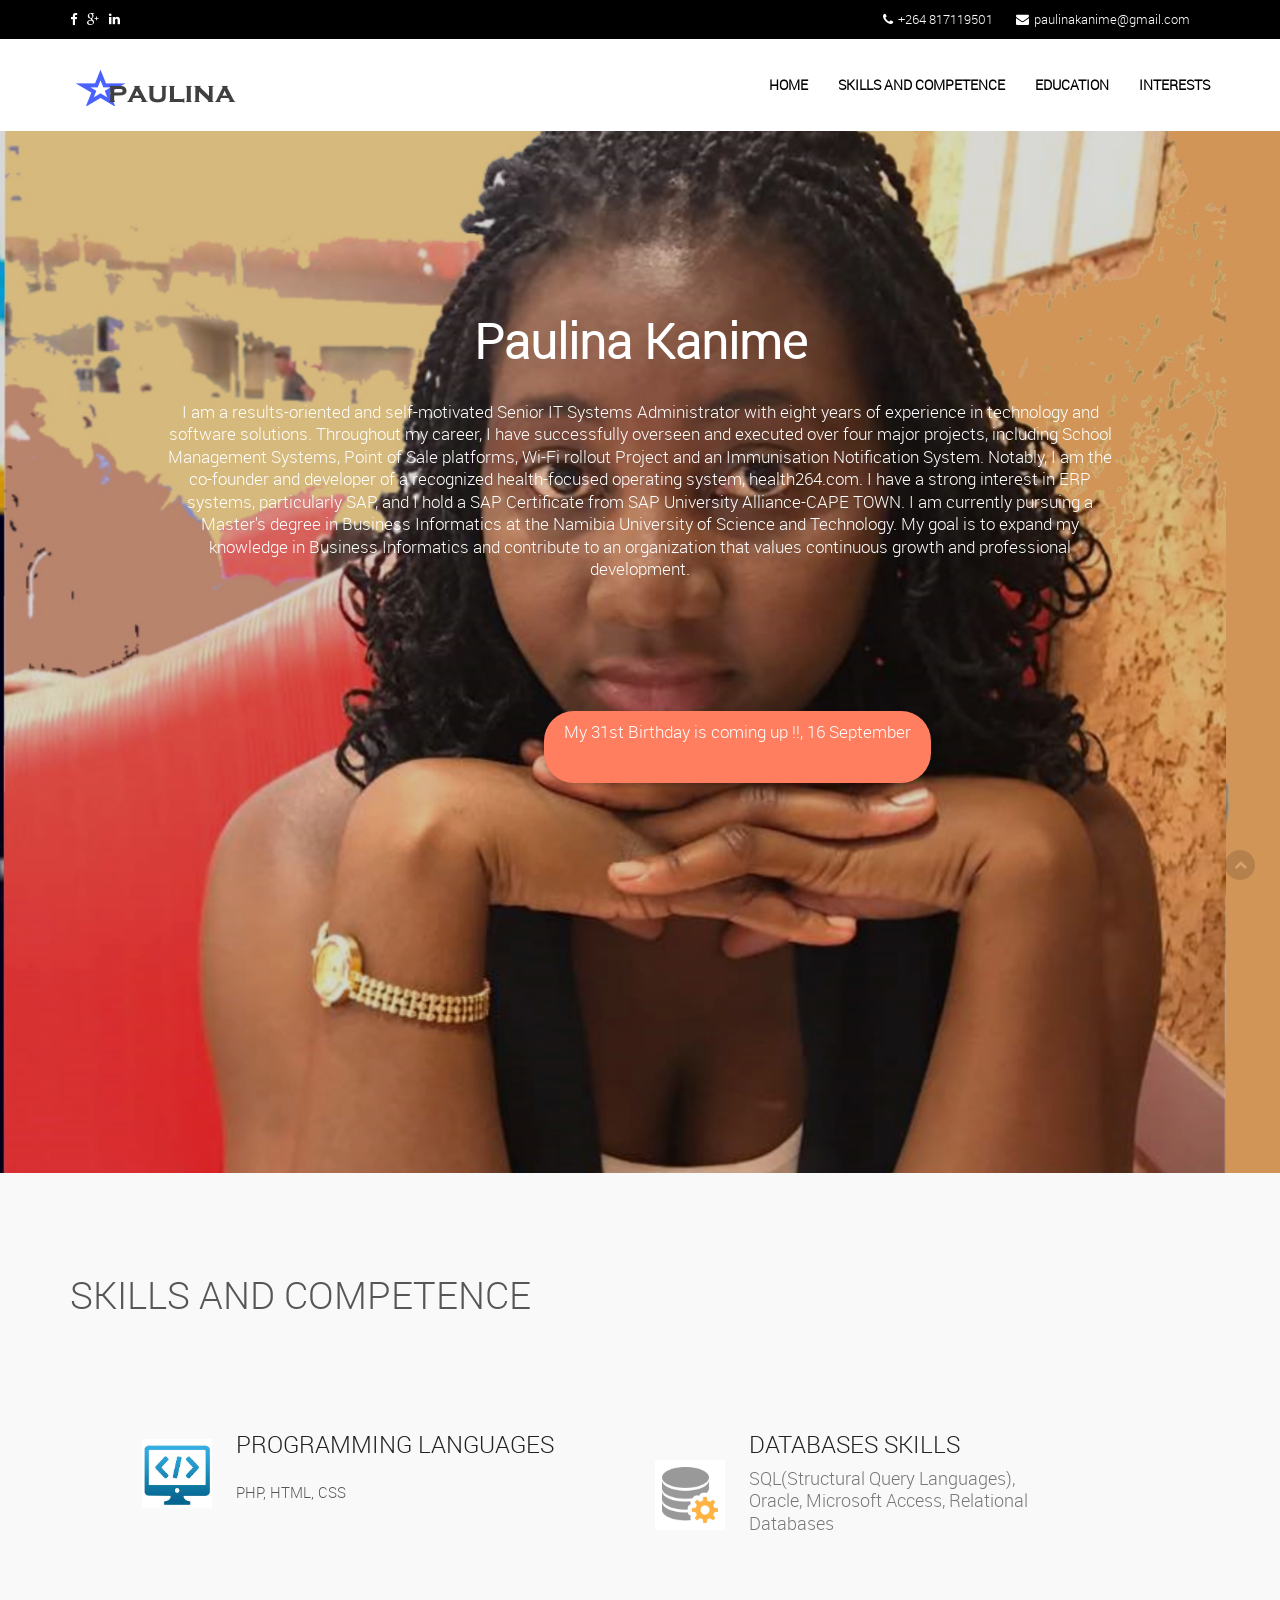
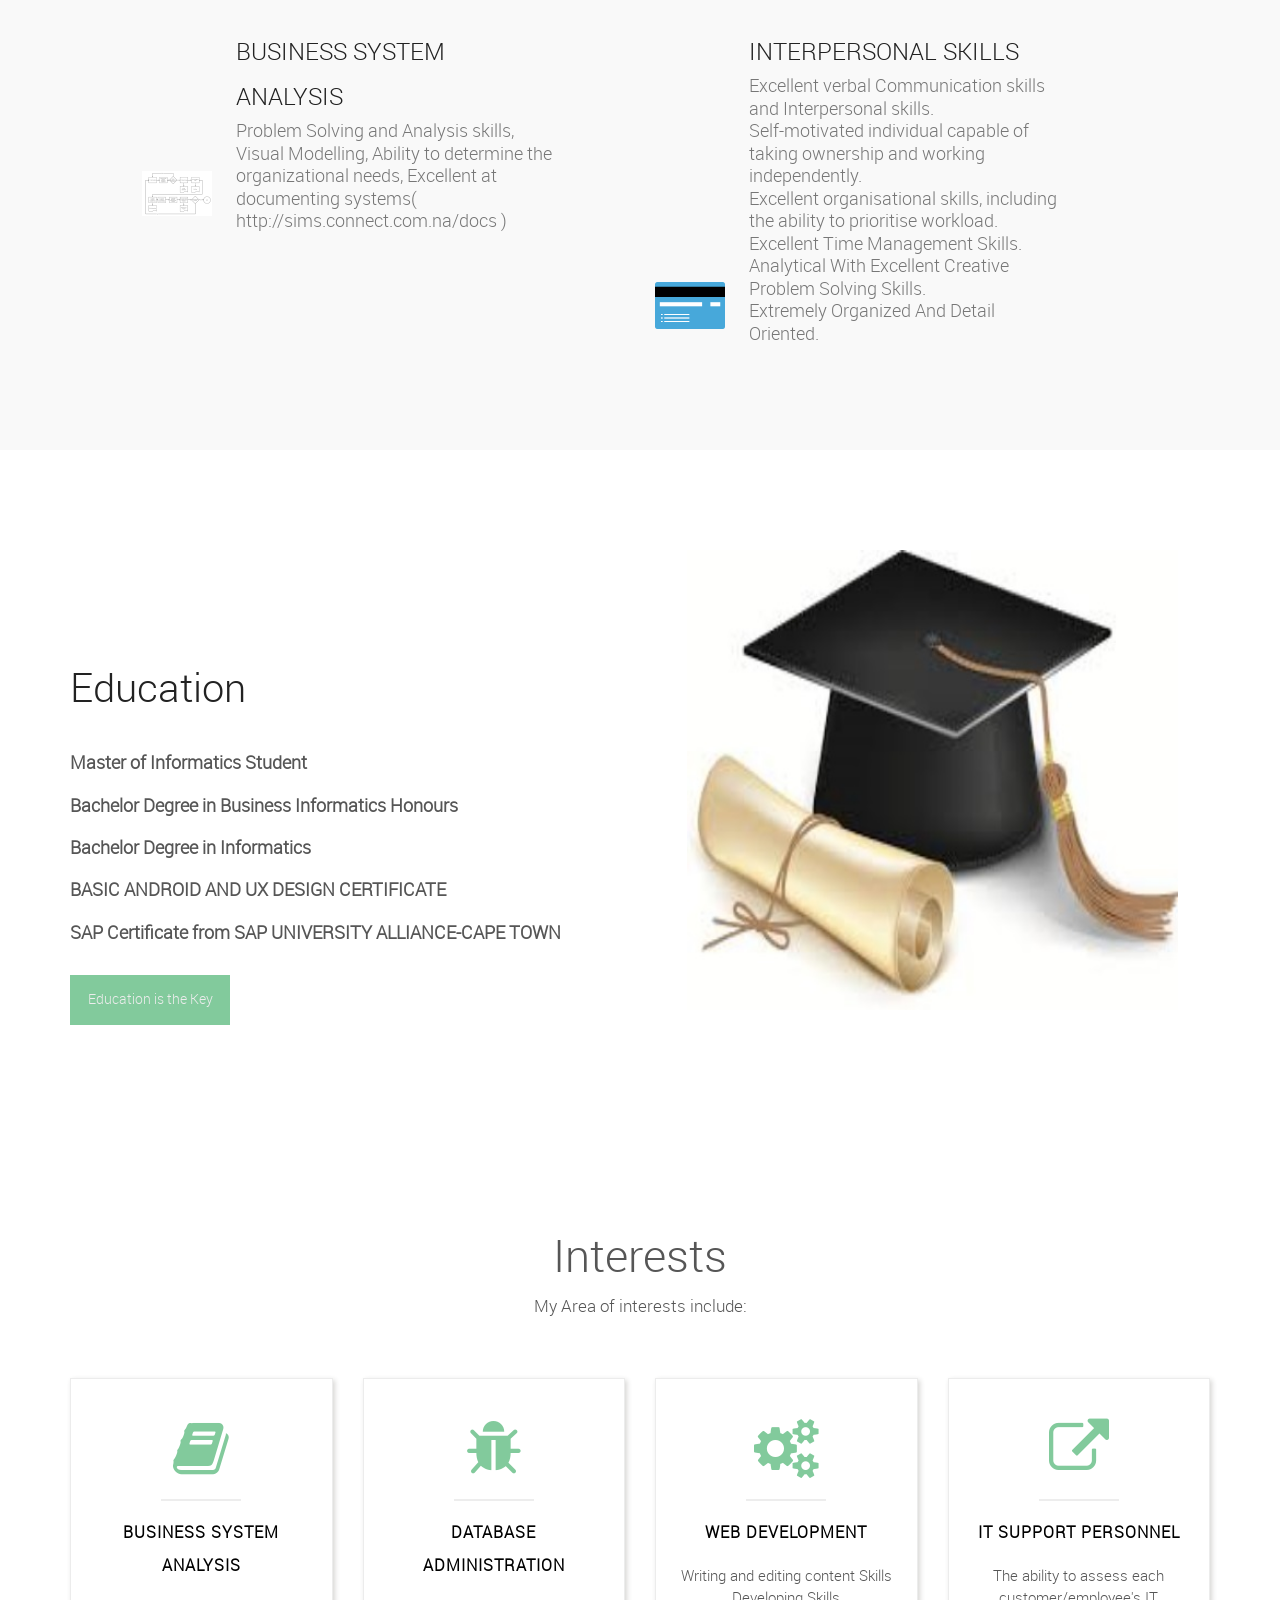
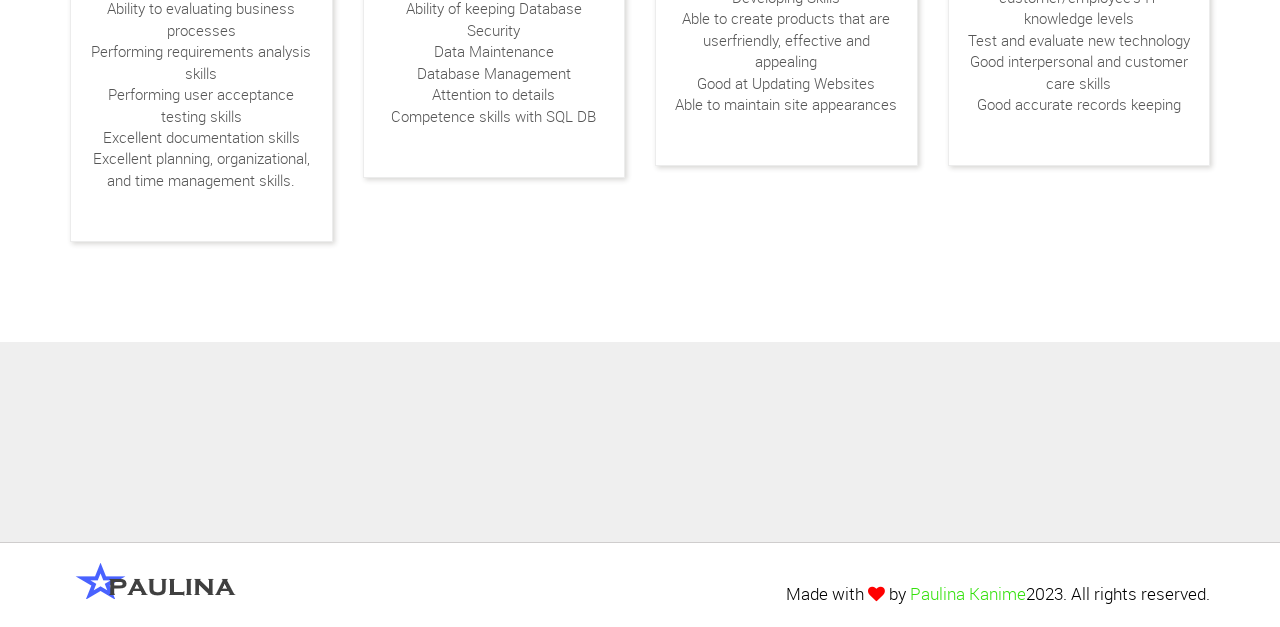
==== index.html @ e81bfcb3 "Update index.html" ====
<!doctype html>
 <html class="no-js" lang="">
    <head>
        <meta charset="utf-8">
        <meta http-equiv="X-UA-Compatible" content="IE=edge,chrome=1">
        <title>PAULINA KANIME</title>
        <meta name="description" content="">
        <meta name="viewport" content="width=device-width, initial-scale=1">
<link rel="shortcut icon" href="http://brianshim.com/webtricks/wp-content/uploads/2012/11/stars_favicon.png" type="image/x-icon" size />
        <link rel="apple-touch-icon" href="apple-touch-icon.png">
        <link rel="stylesheet" href="assets/css/bootstrap.min.css">
        <link rel="stylesheet" href="assets/css/plugins.css" />
        <link rel="stylesheet" href="assets/css/roboto-webfont.css"/>
        <link rel="stylesheet" href="assets/css/style.css">
        <link rel="stylesheet" href="assets/css/responsive.css"/>
        <script src="assets/js/vendor/modernizr-2.8.3-respond-1.4.2.min.js"></script>

    </head>
    <body>

		<div class='preloader'><div class='loaded'>&nbsp;</div></div>
        <!-- Sections -->
        <section class="social">
            <div class="container">
                <!-- Example row of columns -->
                <div class="row">
                    <div class="social-wrapper">
                        <div class="col-md-6">
                            <div class="social-icon">
                                <a href="https://www.facebook.com/pau.kan.969"><i class="fa fa-facebook"></i></a>
                                <a href="mailto:paulinakanime@gmail.com?Subject=Hello%20again"><i class="fa fa-google-plus"></i></a>
                                <a href="https://www.linkedin.com/in/kanime-paulina-bb6105103/"><i class="fa fa-linkedin"></i></a>
                            </div>
                        </div>
                        <div class="col-md-6">
                            <div class="social-contact">
                                <a href="#"><i class="fa fa-phone"></i>+264 817119501</a>
                                <a href="https://gmail.com/"><i class="fa fa-envelope"></i>paulinakanime@gmail.com</a>
                            </div>
                        </div>
                    </div>
                </div>
            </div> <!-- /container -->
        </section>
        <nav class="navbar navbar-default">
            <div class="container">
                <!-- Brand and toggle get grouped for better mobile display -->
                <div class="navbar-header">
                    <button type="button" class="navbar-toggle collapsed" data-toggle="collapse" data-target="#bs-example-navbar-collapse-1" aria-expanded="false">
                        <span class="sr-only">Toggle navigation</span>
                        <span class="icon-bar"></span>
                        <span class="icon-bar"></span>
                        <span class="icon-bar"></span>
                    </button>
                    <a class="navbar-brand" href="#"><img src="assets/images/logo.png" alt="Logo" /></a>
                </div>
                <div class="active">
                    <ul class="nav navbar-nav navbar-right">
                        <li class=""><a href="#home">Home</a></li>
                        <li class=""><a href="#skills">Skills and Competence</a></li>
                        <li class=""><a href="#education">Education</a></li>
                        <li class=""><a href="#interest">Interests</a></li>
                    </ul>
                </div>
            </div>
        </nav>
        <header>
            <section  id="home" class="home">
              <div class="overlay-fluid-block">
                  <div class="container text-center">
                      <div class="row">
                          <div class="home-wrapper">
                              <div class="col-md-10 col-md-offset-1">
                                  <div class="home-content">
                                      <h1>Paulina Kanime</h1>
                                      <p>
                                         I am a results-oriented and self-motivated Senior IT Systems Administrator with eight years of experience in technology and software solutions. Throughout my career, I have successfully overseen and executed over four major projects, including School Management Systems, Point of Sale platforms, Wi-Fi rollout Project and an Immunisation Notification System. Notably, I am the co-founder and developer of a recognized health-focused operating system, health264.com. I have a strong interest in ERP systems, particularly SAP, and I hold a SAP Certificate from SAP University Alliance-CAPE TOWN. I am currently pursuing a Master's degree in Business Informatics at the Namibia University of Science and Technology. My goal is to expand my knowledge in Business Informatics and contribute to an organization that values continuous growth and professional development.
                                       </p>
                                      <div class="row">

<!-- Profile Section -->
<section id="profile" class="sections">
    <div class="container text-center">
        
        <!-- Birthday Section (small + neat) -->
        <div style="background:#ff7e5f; color:white; padding:10px 20px; border-radius:30px; display:inline-block; margin-bottom:20px; font-size:14px; box-shadow:0 2px 5px rgba(0,0,0,0.2);">
        <P>
			My 31st Birthday is coming up !!, 16 September
		</P>
        </div>

    </div>
</section>

										  
										  
                                          <div class="col-md-6 col-md-offset-3 col-sm-12 col-xs-12">
                                              <div class="home-contact">
                                              </div>
                                          </div>
                                      </div>
                                  </div>
                              </div>
                          </div>
                      </div>
                  </div>
              </div>
            </section>

			</section>

        </header>
        <section  id="skills" class="service2 sections lightbg">
          <div class="row">
            <div class="container">
                    <div class="main_service2">
                            <h2>SKILLS AND COMPETENCE</h2>
                        <div class="service_content">
                            <div class="col-md-6 col-sm-6">
                                <div class="single_service2">
                                    <div class="single_service_left">
                                        <img src="assets/images/flaticon1.jpg" alt=""/>
                                    </div>
                                    <div class="single_service_right">
                                        <h2>Programming Languages</h2>
                                        <p>
                                          <ul>
                                            <li>
                                              PHP,
                                              HTML,
                                              CSS
                                          </ul>
                                        </p>
                                    </div>
                                </div>
                            </div>
                            <div class="col-md-6 col-sm-6">
                                <div class="single_service2">
                                    <div class="single_service_left">
                                       <img src="assets/images/flaticon2.png" alt="" />
                                    </div>
                                    <div class="single_service_right">
                                        <h2>Databases skills</h2>
                                        <p>
                                          SQL(Structural Query Languages),
                                          Oracle,
                                          Microsoft Access,
                                          Relational Databases
                                        </p>
                                    </div>
                                </div>
                            </div>
                            <div class="col-md-6 col-sm-6">
                                <div class="single_service2">
                                  <div class="single_service_left">
                                  <img src="assets/images/flaticon3.png" alt="" />
                                  </div>
                                  <div class="single_service_right">
                                        <h2>Business System Analysis</h2>
                                        <p>
                                        Problem Solving and Analysis skills,
                                        Visual Modelling,
                                        Ability to determine the organizational needs,
                                        Excellent at documenting systems( http://sims.connect.com.na/docs )
                                        </p>
                                    </div>
                                </div>
                            </div>
                            <div class="col-md-6 col-sm-6">
                                <div class="single_service2">
                                  <div class="single_service_left">
                                    <img src="assets/images/flaticon1.png" alt="" />
                                  </div>
                                    <div class="single_service_right">
                                        <h2>Interpersonal Skills</h2>
                                        <p>
                                          Excellent verbal Communication skills and Interpersonal skills.<br>
                                          Self-motivated individual capable of taking ownership and
                                          working independently.<br>
                                          Excellent organisational skills, including the ability to prioritise
                                          workload.<br>
                                          Excellent Time Management Skills.<br>
                                          Analytical With Excellent Creative Problem Solving Skills.<br>
                                          Extremely Organized And Detail Oriented.<br>
                                        </p>
                                  </div>
                                </div>
                            </div>
                        </div>
                    </div>
                </div>
            </div>
        </section>
        <section id="education" class="features sections">
            <div class="container">
          <div class="row">
                    <div class="main_features_content2">
                        <div class="col-sm-6 margin-top-60">
                            <div class="single_features_right ">
                                <h2>Education</h2>
                                <ul>
					<li><strong>Master of Informatics Student</strong> </li>
                                    <li><strong>Bachelor Degree in Business Informatics Honours</strong> </li>
					<li><strong>Bachelor Degree in Informatics</strong> </li>
                                <li><strong>BASIC ANDROID AND UX DESIGN CERTIFICATE</strong>

                                </li>
                                <li> <strong>SAP Certificate from SAP UNIVERSITY ALLIANCE-CAPE TOWN </strong> </li>
                                </ul>
                                <div class="features_buttom">
                                    <a href="" class="btn btn-default">Education is the Key</a>
                                </div>
                            </div>
                        </div>
                        <div class="col-sm-6">
                            <div class="single_features_left text-center">
                            <img src="assets/images/feature-1.jpg" alt="" />
                          </div>
                    </div>
                </div>
            </div>
          </div>
        </section>
        <section id="interest" class="portfolio sections">
        <div class="container">
        <div class="head_title text-center">
        <h1>Interests</h1>
					<p>My Area of interests include:</p>
        </div>
                <div class="row">
                    <div class="portfolio-wrapper text-center">
                        <div class="col-md-3 col-sm-6 col-xs-12">
                            <div class="community-edition">
                                <i class="fa fa-book"></i>
                                <div class="separator"></div>
                                <h4>Business System Analysis</h4>
                                <p>
                                  <ul>
                                    <li>
                                      Ability to evaluating business processes
                                    </li>
                                    <li>
                                      Performing requirements analysis skills
                                    </li>
                                    <li>
                                      Performing user acceptance testing skills
                                    </li>
                                    <li>
                                      Excellent documentation skills
                                    </li>
                                    <li>
                                      Excellent planning, organizational, and time management skills.
                                    </li>
                                  </ul>
                                </p>
                            </div>
                          </div>
                          <div class="col-md-3 col-sm-6 col-xs-12">
                            <div class="community-edition">
                                <i class="fa fa-bug"></i>
                                <div class="separator"></div>
                                <h4>Database Administration</h4>
                                <p>
                                  <ul>
                                    <li>
                                       Ability of keeping Database Security
                                    </li>
                                    <li>
                                      Data Maintenance
                                    </li>
                                    <li>
                                      Database Management
                                    </li>
                                    <li>
                                      Attention to details
                                    </li>
                                    <li>
                                      Competence skills with SQL DB
                                    </li>
                                  </ul>
                                </p>
                            </div>
                        </div>
                        <div class="col-md-3 col-sm-6 col-xs-12">
                            <div class="community-edition">
                                <i class="fa fa-gears"></i>
                                <div class="separator"></div>
                                <h4>Web Development</h4>
                                <p>
                                <ul>
                                  <li>
                                      Writing and editing content Skills
                                  </li>
                                  <li>
                                    Developing Skills
                                  </li>
                                  <li>
                                    Able to create products that are userfriendly, effective and appealing
                                  </li>
                                  <li>
                                    Good at Updating Websites
                                  </li>
                                  <li>
                                    Able to maintain site appearances
                                  </li>
                                </ul>
                                </p>
                            </div>
                        </div>
                        <div class="col-md-3 col-sm-6 col-xs-12">
                            <div class="community-edition">
                                <i class="fa fa-external-link"></i>
                                <div class="separator"></div>
                                <h4>IT support personnel</h4>
                                <p>
                                  <ul>
                                    <li>
                                    The ability to assess each customer/employee's IT knowledge levels
                                    </li>
                                    <li>
                                    Test and evaluate new technology
                                    </li>
                                    <li>
                                      Good interpersonal and customer care skills
                                    </li>
                                    <li>
                                      Good accurate records keeping
                                    </li>
                                  </ul>
                                </p>
                            </div>
                        </div>
                    </div>
                </div>
                </div>
        </section>
        <section id="footer-menu" class="sections footer-menu">
            <div class="container">
                <div class="row">
                </div>
            </div>
        </section>
        <footer id="footer" class="footer">
            <div class="container">
                <div class="row">
                    <div class="footer-wrapper">

                        <div class="col-md-6 col-sm-6 col-xs-12">
                            <div class="footer-brand">
                                <img src="assets/images/logo.png" alt="logo" />
                            </div>
                        </div>
                        <div class="col-md-6 col-sm-6 col-xs-12">
                            <div class="copyright">
                                <p>Made with <i class="fa fa-heart"></i> by <a target="_blank" href="https://www.linkedin.com/in/kanime-paulina-bb6105103/"> Paulina Kanime</a>2023. All rights reserved.</p>
                            </div>
                        </div>
                    </div>
                </div>
            </div>
        </footer>
		<div class="scrollup">
			<a href="#"><i class="fa fa-chevron-up"></i></a>
		</div>
        <script src="assets/js/vendor/jquery-1.11.2.min.js"></script>
        <script src="assets/js/vendor/bootstrap.min.js"></script>
        <script src="assets/js/plugins.js"></script>
        <script src="assets/js/modernizr.js"></script>
        <script src="assets/js/main.js"></script>
    </body>
</html>
---- assets/css/plugins.css ----
/*
Author: XpeedStudio
Author URI: http://themeforest.net/user/XpeedStudio/portfolio
*/


//Animate CSS

@charset "UTF-8";.animated{-webkit-animation-duration:1s;animation-duration:1s;-webkit-animation-fill-mode:both;animation-fill-mode:both}.animated.hinge{-webkit-animation-duration:2s;animation-duration:2s}@-webkit-keyframes bounce{0%,20%,50%,80%,100%{-webkit-transform:translateY(0);transform:translateY(0)}40%{-webkit-transform:translateY(-30px);transform:translateY(-30px)}60%{-webkit-transform:translateY(-15px);transform:translateY(-15px)}}@keyframes bounce{0%,20%,50%,80%,100%{-webkit-transform:translateY(0);-ms-transform:translateY(0);transform:translateY(0)}40%{-webkit-transform:translateY(-30px);-ms-transform:translateY(-30px);transform:translateY(-30px)}60%{-webkit-transform:translateY(-15px);-ms-transform:translateY(-15px);transform:translateY(-15px)}}.bounce{-webkit-animation-name:bounce;animation-name:bounce}@-webkit-keyframes flash{0%,50%,100%{opacity:1}25%,75%{opacity:0}}@keyframes flash{0%,50%,100%{opacity:1}25%,75%{opacity:0}}.flash{-webkit-animation-name:flash;animation-name:flash}@-webkit-keyframes pulse{0%{-webkit-transform:scale(1);transform:scale(1)}50%{-webkit-transform:scale(1.1);transform:scale(1.1)}100%{-webkit-transform:scale(1);transform:scale(1)}}@keyframes pulse{0%{-webkit-transform:scale(1);-ms-transform:scale(1);transform:scale(1)}50%{-webkit-transform:scale(1.1);-ms-transform:scale(1.1);transform:scale(1.1)}100%{-webkit-transform:scale(1);-ms-transform:scale(1);transform:scale(1)}}.pulse{-webkit-animation-name:pulse;animation-name:pulse}@-webkit-keyframes shake{0%,100%{-webkit-transform:translateX(0);transform:translateX(0)}10%,30%,50%,70%,90%{-webkit-transform:translateX(-10px);transform:translateX(-10px)}20%,40%,60%,80%{-webkit-transform:translateX(10px);transform:translateX(10px)}}@keyframes shake{0%,100%{-webkit-transform:translateX(0);-ms-transform:translateX(0);transform:translateX(0)}10%,30%,50%,70%,90%{-webkit-transform:translateX(-10px);-ms-transform:translateX(-10px);transform:translateX(-10px)}20%,40%,60%,80%{-webkit-transform:translateX(10px);-ms-transform:translateX(10px);transform:translateX(10px)}}.shake{-webkit-animation-name:shake;animation-name:shake}@-webkit-keyframes swing{20%{-webkit-transform:rotate(15deg);transform:rotate(15deg)}40%{-webkit-transform:rotate(-10deg);transform:rotate(-10deg)}60%{-webkit-transform:rotate(5deg);transform:rotate(5deg)}80%{-webkit-transform:rotate(-5deg);transform:rotate(-5deg)}100%{-webkit-transform:rotate(0);transform:rotate(0)}}@keyframes swing{20%{-webkit-transform:rotate(15deg);-ms-transform:rotate(15deg);transform:rotate(15deg)}40%{-webkit-transform:rotate(-10deg);-ms-transform:rotate(-10deg);transform:rotate(-10deg)}60%{-webkit-transform:rotate(5deg);-ms-transform:rotate(5deg);transform:rotate(5deg)}80%{-webkit-transform:rotate(-5deg);-ms-transform:rotate(-5deg);transform:rotate(-5deg)}100%{-webkit-transform:rotate(0);-ms-transform:rotate(0);transform:rotate(0)}}.swing{-webkit-transform-origin:top center;-ms-transform-origin:top center;transform-origin:top center;-webkit-animation-name:swing;animation-name:swing}@-webkit-keyframes tada{0%{-webkit-transform:scale(1);transform:scale(1)}10%,20%{-webkit-transform:scale(.9)rotate(-3deg);transform:scale(.9)rotate(-3deg)}30%,50%,70%,90%{-webkit-transform:scale(1.1)rotate(3deg);transform:scale(1.1)rotate(3deg)}40%,60%,80%{-webkit-transform:scale(1.1)rotate(-3deg);transform:scale(1.1)rotate(-3deg)}100%{-webkit-transform:scale(1)rotate(0);transform:scale(1)rotate(0)}}@keyframes tada{0%{-webkit-transform:scale(1);-ms-transform:scale(1);transform:scale(1)}10%,20%{-webkit-transform:scale(.9)rotate(-3deg);-ms-transform:scale(.9)rotate(-3deg);transform:scale(.9)rotate(-3deg)}30%,50%,70%,90%{-webkit-transform:scale(1.1)rotate(3deg);-ms-transform:scale(1.1)rotate(3deg);transform:scale(1.1)rotate(3deg)}40%,60%,80%{-webkit-transform:scale(1.1)rotate(-3deg);-ms-transform:scale(1.1)rotate(-3deg);transform:scale(1.1)rotate(-3deg)}100%{-webkit-transform:scale(1)rotate(0);-ms-transform:scale(1)rotate(0);transform:scale(1)rotate(0)}}.tada{-webkit-animation-name:tada;animation-name:tada}@-webkit-keyframes wobble{0%{-webkit-transform:translateX(0%);transform:translateX(0%)}15%{-webkit-transform:translateX(-25%)rotate(-5deg);transform:translateX(-25%)rotate(-5deg)}30%{-webkit-transform:translateX(20%)rotate(3deg);transform:translateX(20%)rotate(3deg)}45%{-webkit-transform:translateX(-15%)rotate(-3deg);transform:translateX(-15%)rotate(-3deg)}60%{-webkit-transform:translateX(10%)rotate(2deg);transform:translateX(10%)rotate(2deg)}75%{-webkit-transform:translateX(-5%)rotate(-1deg);transform:translateX(-5%)rotate(-1deg)}100%{-webkit-transform:translateX(0%);transform:translateX(0%)}}@keyframes wobble{0%{-webkit-transform:translateX(0%);-ms-transform:translateX(0%);transform:translateX(0%)}15%{-webkit-transform:translateX(-25%)rotate(-5deg);-ms-transform:translateX(-25%)rotate(-5deg);transform:translateX(-25%)rotate(-5deg)}30%{-webkit-transform:translateX(20%)rotate(3deg);-ms-transform:translateX(20%)rotate(3deg);transform:translateX(20%)rotate(3deg)}45%{-webkit-transform:translateX(-15%)rotate(-3deg);-ms-transform:translateX(-15%)rotate(-3deg);transform:translateX(-15%)rotate(-3deg)}60%{-webkit-transform:translateX(10%)rotate(2deg);-ms-transform:translateX(10%)rotate(2deg);transform:translateX(10%)rotate(2deg)}75%{-webkit-transform:translateX(-5%)rotate(-1deg);-ms-transform:translateX(-5%)rotate(-1deg);transform:translateX(-5%)rotate(-1deg)}100%{-webkit-transform:translateX(0%);-ms-transform:translateX(0%);transform:translateX(0%)}}.wobble{-webkit-animation-name:wobble;animation-name:wobble}@-webkit-keyframes bounceIn{0%{opacity:0;-webkit-transform:scale(.3);transform:scale(.3)}50%{opacity:1;-webkit-transform:scale(1.05);transform:scale(1.05)}70%{-webkit-transform:scale(.9);transform:scale(.9)}100%{-webkit-transform:scale(1);transform:scale(1)}}@keyframes bounceIn{0%{opacity:0;-webkit-transform:scale(.3);-ms-transform:scale(.3);transform:scale(.3)}50%{opacity:1;-webkit-transform:scale(1.05);-ms-transform:scale(1.05);transform:scale(1.05)}70%{-webkit-transform:scale(.9);-ms-transform:scale(.9);transform:scale(.9)}100%{-webkit-transform:scale(1);-ms-transform:scale(1);transform:scale(1)}}.bounceIn{-webkit-animation-name:bounceIn;animation-name:bounceIn}@-webkit-keyframes bounceInDown{0%{opacity:0;-webkit-transform:translateY(-2000px);transform:translateY(-2000px)}60%{opacity:1;-webkit-transform:translateY(30px);transform:translateY(30px)}80%{-webkit-transform:translateY(-10px);transform:translateY(-10px)}100%{-webkit-transform:translateY(0);transform:translateY(0)}}@keyframes bounceInDown{0%{opacity:0;-webkit-transform:translateY(-2000px);-ms-transform:translateY(-2000px);transform:translateY(-2000px)}60%{opacity:1;-webkit-transform:translateY(30px);-ms-transform:translateY(30px);transform:translateY(30px)}80%{-webkit-transform:translateY(-10px);-ms-transform:translateY(-10px);transform:translateY(-10px)}100%{-webkit-transform:translateY(0);-ms-transform:translateY(0);transform:translateY(0)}}.bounceInDown{-webkit-animation-name:bounceInDown;animation-name:bounceInDown}@-webkit-keyframes bounceInLeft{0%{opacity:0;-webkit-transform:translateX(-2000px);transform:translateX(-2000px)}60%{opacity:1;-webkit-transform:translateX(30px);transform:translateX(30px)}80%{-webkit-transform:translateX(-10px);transform:translateX(-10px)}100%{-webkit-transform:translateX(0);transform:translateX(0)}}@keyframes bounceInLeft{0%{opacity:0;-webkit-transform:translateX(-2000px);-ms-transform:translateX(-2000px);transform:translateX(-2000px)}60%{opacity:1;-webkit-transform:translateX(30px);-ms-transform:translateX(30px);transform:translateX(30px)}80%{-webkit-transform:translateX(-10px);-ms-transform:translateX(-10px);transform:translateX(-10px)}100%{-webkit-transform:translateX(0);-ms-transform:translateX(0);transform:translateX(0)}}.bounceInLeft{-webkit-animation-name:bounceInLeft;animation-name:bounceInLeft}@-webkit-keyframes bounceInRight{0%{opacity:0;-webkit-transform:translateX(2000px);transform:translateX(2000px)}60%{opacity:1;-webkit-transform:translateX(-30px);transform:translateX(-30px)}80%{-webkit-transform:translateX(10px);transform:translateX(10px)}100%{-webkit-transform:translateX(0);transform:translateX(0)}}@keyframes bounceInRight{0%{opacity:0;-webkit-transform:translateX(2000px);-ms-transform:translateX(2000px);transform:translateX(2000px)}60%{opacity:1;-webkit-transform:translateX(-30px);-ms-transform:translateX(-30px);transform:translateX(-30px)}80%{-webkit-transform:translateX(10px);-ms-transform:translateX(10px);transform:translateX(10px)}100%{-webkit-transform:translateX(0);-ms-transform:translateX(0);transform:translateX(0)}}.bounceInRight{-webkit-animation-name:bounceInRight;animation-name:bounceInRight}@-webkit-keyframes bounceInUp{0%{opacity:0;-webkit-transform:translateY(2000px);transform:translateY(2000px)}60%{opacity:1;-webkit-transform:translateY(-30px);transform:translateY(-30px)}80%{-webkit-transform:translateY(10px);transform:translateY(10px)}100%{-webkit-transform:translateY(0);transform:translateY(0)}}@keyframes bounceInUp{0%{opacity:0;-webkit-transform:translateY(2000px);-ms-transform:translateY(2000px);transform:translateY(2000px)}60%{opacity:1;-webkit-transform:translateY(-30px);-ms-transform:translateY(-30px);transform:translateY(-30px)}80%{-webkit-transform:translateY(10px);-ms-transform:translateY(10px);transform:translateY(10px)}100%{-webkit-transform:translateY(0);-ms-transform:translateY(0);transform:translateY(0)}}.bounceInUp{-webkit-animation-name:bounceInUp;animation-name:bounceInUp}@-webkit-keyframes bounceOut{0%{-webkit-transform:scale(1);transform:scale(1)}25%{-webkit-transform:scale(.95);transform:scale(.95)}50%{opacity:1;-webkit-transform:scale(1.1);transform:scale(1.1)}100%{opacity:0;-webkit-transform:scale(.3);transform:scale(.3)}}@keyframes bounceOut{0%{-webkit-transform:scale(1);-ms-transform:scale(1);transform:scale(1)}25%{-webkit-transform:scale(.95);-ms-transform:scale(.95);transform:scale(.95)}50%{opacity:1;-webkit-transform:scale(1.1);-ms-transform:scale(1.1);transform:scale(1.1)}100%{opacity:0;-webkit-transform:scale(.3);-ms-transform:scale(.3);transform:scale(.3)}}.bounceOut{-webkit-animation-name:bounceOut;animation-name:bounceOut}@-webkit-keyframes bounceOutDown{0%{-webkit-transform:translateY(0);transform:translateY(0)}20%{opacity:1;-webkit-transform:translateY(-20px);transform:translateY(-20px)}100%{opacity:0;-webkit-transform:translateY(2000px);transform:translateY(2000px)}}@keyframes bounceOutDown{0%{-webkit-transform:translateY(0);-ms-transform:translateY(0);transform:translateY(0)}20%{opacity:1;-webkit-transform:translateY(-20px);-ms-transform:translateY(-20px);transform:translateY(-20px)}100%{opacity:0;-webkit-transform:translateY(2000px);-ms-transform:translateY(2000px);transform:translateY(2000px)}}.bounceOutDown{-webkit-animation-name:bounceOutDown;animation-name:bounceOutDown}@-webkit-keyframes bounceOutLeft{0%{-webkit-transform:translateX(0);transform:translateX(0)}20%{opacity:1;-webkit-transform:translateX(20px);transform:translateX(20px)}100%{opacity:0;-webkit-transform:translateX(-2000px);transform:translateX(-2000px)}}@keyframes bounceOutLeft{0%{-webkit-transform:translateX(0);-ms-transform:translateX(0);transform:translateX(0)}20%{opacity:1;-webkit-transform:translateX(20px);-ms-transform:translateX(20px);transform:translateX(20px)}100%{opacity:0;-webkit-transform:translateX(-2000px);-ms-transform:translateX(-2000px);transform:translateX(-2000px)}}.bounceOutLeft{-webkit-animation-name:bounceOutLeft;animation-name:bounceOutLeft}@-webkit-keyframes bounceOutRight{0%{-webkit-transform:translateX(0);transform:translateX(0)}20%{opacity:1;-webkit-transform:translateX(-20px);transform:translateX(-20px)}100%{opacity:0;-webkit-transform:translateX(2000px);transform:translateX(2000px)}}@keyframes bounceOutRight{0%{-webkit-transform:translateX(0);-ms-transform:translateX(0);transform:translateX(0)}20%{opacity:1;-webkit-transform:translateX(-20px);-ms-transform:translateX(-20px);transform:translateX(-20px)}100%{opacity:0;-webkit-transform:translateX(2000px);-ms-transform:translateX(2000px);transform:translateX(2000px)}}.bounceOutRight{-webkit-animation-name:bounceOutRight;animation-name:bounceOutRight}@-webkit-keyframes bounceOutUp{0%{-webkit-transform:translateY(0);transform:translateY(0)}20%{opacity:1;-webkit-transform:translateY(20px);transform:translateY(20px)}100%{opacity:0;-webkit-transform:translateY(-2000px);transform:translateY(-2000px)}}@keyframes bounceOutUp{0%{-webkit-transform:translateY(0);-ms-transform:translateY(0);transform:translateY(0)}20%{opacity:1;-webkit-transform:translateY(20px);-ms-transform:translateY(20px);transform:translateY(20px)}100%{opacity:0;-webkit-transform:translateY(-2000px);-ms-transform:translateY(-2000px);transform:translateY(-2000px)}}.bounceOutUp{-webkit-animation-name:bounceOutUp;animation-name:bounceOutUp}@-webkit-keyframes fadeIn{0%{opacity:0}100%{opacity:1}}@keyframes fadeIn{0%{opacity:0}100%{opacity:1}}.fadeIn{-webkit-animation-name:fadeIn;animation-name:fadeIn}@-webkit-keyframes fadeInDown{0%{opacity:0;-webkit-transform:translateY(-20px);transform:translateY(-20px)}100%{opacity:1;-webkit-transform:translateY(0);transform:translateY(0)}}@keyframes fadeInDown{0%{opacity:0;-webkit-transform:translateY(-20px);-ms-transform:translateY(-20px);transform:translateY(-20px)}100%{opacity:1;-webkit-transform:translateY(0);-ms-transform:translateY(0);transform:translateY(0)}}.fadeInDown{-webkit-animation-name:fadeInDown;animation-name:fadeInDown}@-webkit-keyframes fadeInDownBig{0%{opacity:0;-webkit-transform:translateY(-2000px);transform:translateY(-2000px)}100%{opacity:1;-webkit-transform:translateY(0);transform:translateY(0)}}@keyframes fadeInDownBig{0%{opacity:0;-webkit-transform:translateY(-2000px);-ms-transform:translateY(-2000px);transform:translateY(-2000px)}100%{opacity:1;-webkit-transform:translateY(0);-ms-transform:translateY(0);transform:translateY(0)}}.fadeInDownBig{-webkit-animation-name:fadeInDownBig;animation-name:fadeInDownBig}@-webkit-keyframes fadeInLeft{0%{opacity:0;-webkit-transform:translateX(-20px);transform:translateX(-20px)}100%{opacity:1;-webkit-transform:translateX(0);transform:translateX(0)}}@keyframes fadeInLeft{0%{opacity:0;-webkit-transform:translateX(-20px);-ms-transform:translateX(-20px);transform:translateX(-20px)}100%{opacity:1;-webkit-transform:translateX(0);-ms-transform:translateX(0);transform:translateX(0)}}.fadeInLeft{-webkit-animation-name:fadeInLeft;animation-name:fadeInLeft}@-webkit-keyframes fadeInLeftBig{0%{opacity:0;-webkit-transform:translateX(-2000px);transform:translateX(-2000px)}100%{opacity:1;-webkit-transform:translateX(0);transform:translateX(0)}}@keyframes fadeInLeftBig{0%{opacity:0;-webkit-transform:translateX(-2000px);-ms-transform:translateX(-2000px);transform:translateX(-2000px)}100%{opacity:1;-webkit-transform:translateX(0);-ms-transform:translateX(0);transform:translateX(0)}}.fadeInLeftBig{-webkit-animation-name:fadeInLeftBig;animation-name:fadeInLeftBig}@-webkit-keyframes fadeInRight{0%{opacity:0;-webkit-transform:translateX(20px);transform:translateX(20px)}100%{opacity:1;-webkit-transform:translateX(0);transform:translateX(0)}}@keyframes fadeInRight{0%{opacity:0;-webkit-transform:translateX(20px);-ms-transform:translateX(20px);transform:translateX(20px)}100%{opacity:1;-webkit-transform:translateX(0);-ms-transform:translateX(0);transform:translateX(0)}}.fadeInRight{-webkit-animation-name:fadeInRight;animation-name:fadeInRight}@-webkit-keyframes fadeInRightBig{0%{opacity:0;-webkit-transform:translateX(2000px);transform:translateX(2000px)}100%{opacity:1;-webkit-transform:translateX(0);transform:translateX(0)}}@keyframes fadeInRightBig{0%{opacity:0;-webkit-transform:translateX(2000px);-ms-transform:translateX(2000px);transform:translateX(2000px)}100%{opacity:1;-webkit-transform:translateX(0);-ms-transform:translateX(0);transform:translateX(0)}}.fadeInRightBig{-webkit-animation-name:fadeInRightBig;animation-name:fadeInRightBig}@-webkit-keyframes fadeInUp{0%{opacity:0;-webkit-transform:translateY(20px);transform:translateY(20px)}100%{opacity:1;-webkit-transform:translateY(0);transform:translateY(0)}}@keyframes fadeInUp{0%{opacity:0;-webkit-transform:translateY(20px);-ms-transform:translateY(20px);transform:translateY(20px)}100%{opacity:1;-webkit-transform:translateY(0);-ms-transform:translateY(0);transform:translateY(0)}}.fadeInUp{-webkit-animation-name:fadeInUp;animation-name:fadeInUp}@-webkit-keyframes fadeInUpBig{0%{opacity:0;-webkit-transform:translateY(2000px);transform:translateY(2000px)}100%{opacity:1;-webkit-transform:translateY(0);transform:translateY(0)}}@keyframes fadeInUpBig{0%{opacity:0;-webkit-transform:translateY(2000px);-ms-transform:translateY(2000px);transform:translateY(2000px)}100%{opacity:1;-webkit-transform:translateY(0);-ms-transform:translateY(0);transform:translateY(0)}}.fadeInUpBig{-webkit-animation-name:fadeInUpBig;animation-name:fadeInUpBig}@-webkit-keyframes fadeOut{0%{opacity:1}100%{opacity:0}}@keyframes fadeOut{0%{opacity:1}100%{opacity:0}}.fadeOut{-webkit-animation-name:fadeOut;animation-name:fadeOut}@-webkit-keyframes fadeOutDown{0%{opacity:1;-webkit-transform:translateY(0);transform:translateY(0)}100%{opacity:0;-webkit-transform:translateY(20px);transform:translateY(20px)}}@keyframes fadeOutDown{0%{opacity:1;-webkit-transform:translateY(0);-ms-transform:translateY(0);transform:translateY(0)}100%{opacity:0;-webkit-transform:translateY(20px);-ms-transform:translateY(20px);transform:translateY(20px)}}.fadeOutDown{-webkit-animation-name:fadeOutDown;animation-name:fadeOutDown}@-webkit-keyframes fadeOutDownBig{0%{opacity:1;-webkit-transform:translateY(0);transform:translateY(0)}100%{opacity:0;-webkit-transform:translateY(2000px);transform:translateY(2000px)}}@keyframes fadeOutDownBig{0%{opacity:1;-webkit-transform:translateY(0);-ms-transform:translateY(0);transform:translateY(0)}100%{opacity:0;-webkit-transform:translateY(2000px);-ms-transform:translateY(2000px);transform:translateY(2000px)}}.fadeOutDownBig{-webkit-animation-name:fadeOutDownBig;animation-name:fadeOutDownBig}@-webkit-keyframes fadeOutLeft{0%{opacity:1;-webkit-transform:translateX(0);transform:translateX(0)}100%{opacity:0;-webkit-transform:translateX(-20px);transform:translateX(-20px)}}@keyframes fadeOutLeft{0%{opacity:1;-webkit-transform:translateX(0);-ms-transform:translateX(0);transform:translateX(0)}100%{opacity:0;-webkit-transform:translateX(-20px);-ms-transform:translateX(-20px);transform:translateX(-20px)}}.fadeOutLeft{-webkit-animation-name:fadeOutLeft;animation-name:fadeOutLeft}@-webkit-keyframes fadeOutLeftBig{0%{opacity:1;-webkit-transform:translateX(0);transform:translateX(0)}100%{opacity:0;-webkit-transform:translateX(-2000px);transform:translateX(-2000px)}}@keyframes fadeOutLeftBig{0%{opacity:1;-webkit-transform:translateX(0);-ms-transform:translateX(0);transform:translateX(0)}100%{opacity:0;-webkit-transform:translateX(-2000px);-ms-transform:translateX(-2000px);transform:translateX(-2000px)}}.fadeOutLeftBig{-webkit-animation-name:fadeOutLeftBig;animation-name:fadeOutLeftBig}@-webkit-keyframes fadeOutRight{0%{opacity:1;-webkit-transform:translateX(0);transform:translateX(0)}100%{opacity:0;-webkit-transform:translateX(20px);transform:translateX(20px)}}@keyframes fadeOutRight{0%{opacity:1;-webkit-transform:translateX(0);-ms-transform:translateX(0);transform:translateX(0)}100%{opacity:0;-webkit-transform:translateX(20px);-ms-transform:translateX(20px);transform:translateX(20px)}}.fadeOutRight{-webkit-animation-name:fadeOutRight;animation-name:fadeOutRight}@-webkit-keyframes fadeOutRightBig{0%{opacity:1;-webkit-transform:translateX(0);transform:translateX(0)}100%{opacity:0;-webkit-transform:translateX(2000px);transform:translateX(2000px)}}@keyframes fadeOutRightBig{0%{opacity:1;-webkit-transform:translateX(0);-ms-transform:translateX(0);transform:translateX(0)}100%{opacity:0;-webkit-transform:translateX(2000px);-ms-transform:translateX(2000px);transform:translateX(2000px)}}.fadeOutRightBig{-webkit-animation-name:fadeOutRightBig;animation-name:fadeOutRightBig}@-webkit-keyframes fadeOutUp{0%{opacity:1;-webkit-transform:translateY(0);transform:translateY(0)}100%{opacity:0;-webkit-transform:translateY(-20px);transform:translateY(-20px)}}@keyframes fadeOutUp{0%{opacity:1;-webkit-transform:translateY(0);-ms-transform:translateY(0);transform:translateY(0)}100%{opacity:0;-webkit-transform:translateY(-20px);-ms-transform:translateY(-20px);transform:translateY(-20px)}}.fadeOutUp{-webkit-animation-name:fadeOutUp;animation-name:fadeOutUp}@-webkit-keyframes fadeOutUpBig{0%{opacity:1;-webkit-transform:translateY(0);transform:translateY(0)}100%{opacity:0;-webkit-transform:translateY(-2000px);transform:translateY(-2000px)}}@keyframes fadeOutUpBig{0%{opacity:1;-webkit-transform:translateY(0);-ms-transform:translateY(0);transform:translateY(0)}100%{opacity:0;-webkit-transform:translateY(-2000px);-ms-transform:translateY(-2000px);transform:translateY(-2000px)}}.fadeOutUpBig{-webkit-animation-name:fadeOutUpBig;animation-name:fadeOutUpBig}@-webkit-keyframes flip{0%{-webkit-transform:perspective(400px)translateZ(0)rotateY(0)scale(1);transform:perspective(400px)translateZ(0)rotateY(0)scale(1)}0%,40%{-webkit-animation-timing-function:ease-out;animation-timing-function:ease-out}40%{-webkit-transform:perspective(400px)translateZ(150px)rotateY(170deg)scale(1);transform:perspective(400px)translateZ(150px)rotateY(170deg)scale(1)}50%{-webkit-transform:perspective(400px)translateZ(150px)rotateY(190deg)scale(1);transform:perspective(400px)translateZ(150px)rotateY(190deg)scale(1);-webkit-animation-timing-function:ease-in;animation-timing-function:ease-in}80%{-webkit-transform:perspective(400px)translateZ(0)rotateY(360deg)scale(.95);transform:perspective(400px)translateZ(0)rotateY(360deg)scale(.95)}80%,100%{-webkit-animation-timing-function:ease-in;animation-timing-function:ease-in}100%{-webkit-transform:perspective(400px)translateZ(0)rotateY(360deg)scale(1);transform:perspective(400px)translateZ(0)rotateY(360deg)scale(1)}}@keyframes flip{0%{-webkit-transform:perspective(400px)translateZ(0)rotateY(0)scale(1);-ms-transform:perspective(400px)translateZ(0)rotateY(0)scale(1);transform:perspective(400px)translateZ(0)rotateY(0)scale(1)}0%,40%{-webkit-animation-timing-function:ease-out;animation-timing-function:ease-out}40%{-webkit-transform:perspective(400px)translateZ(150px)rotateY(170deg)scale(1);-ms-transform:perspective(400px)translateZ(150px)rotateY(170deg)scale(1);transform:perspective(400px)translateZ(150px)rotateY(170deg)scale(1)}50%{-webkit-transform:perspective(400px)translateZ(150px)rotateY(190deg)scale(1);-ms-transform:perspective(400px)translateZ(150px)rotateY(190deg)scale(1);transform:perspective(400px)translateZ(150px)rotateY(190deg)scale(1);-webkit-animation-timing-function:ease-in;animation-timing-function:ease-in}80%{-webkit-transform:perspective(400px)translateZ(0)rotateY(360deg)scale(.95);-ms-transform:perspective(400px)translateZ(0)rotateY(360deg)scale(.95);transform:perspective(400px)translateZ(0)rotateY(360deg)scale(.95)}80%,100%{-webkit-animation-timing-function:ease-in;animation-timing-function:ease-in}100%{-webkit-transform:perspective(400px)translateZ(0)rotateY(360deg)scale(1);-ms-transform:perspective(400px)translateZ(0)rotateY(360deg)scale(1);transform:perspective(400px)translateZ(0)rotateY(360deg)scale(1)}}.animated.flip{-webkit-backface-visibility:visible;-ms-backface-visibility:visible;backface-visibility:visible;-webkit-animation-name:flip;animation-name:flip}@-webkit-keyframes flipInX{0%{-webkit-transform:perspective(400px)rotateX(90deg);transform:perspective(400px)rotateX(90deg);opacity:0}40%{-webkit-transform:perspective(400px)rotateX(-10deg);transform:perspective(400px)rotateX(-10deg)}70%{-webkit-transform:perspective(400px)rotateX(10deg);transform:perspective(400px)rotateX(10deg)}100%{-webkit-transform:perspective(400px)rotateX(0);transform:perspective(400px)rotateX(0);opacity:1}}@keyframes flipInX{0%{-webkit-transform:perspective(400px)rotateX(90deg);-ms-transform:perspective(400px)rotateX(90deg);transform:perspective(400px)rotateX(90deg);opacity:0}40%{-webkit-transform:perspective(400px)rotateX(-10deg);-ms-transform:perspective(400px)rotateX(-10deg);transform:perspective(400px)rotateX(-10deg)}70%{-webkit-transform:perspective(400px)rotateX(10deg);-ms-transform:perspective(400px)rotateX(10deg);transform:perspective(400px)rotateX(10deg)}100%{-webkit-transform:perspective(400px)rotateX(0);-ms-transform:perspective(400px)rotateX(0);transform:perspective(400px)rotateX(0);opacity:1}}.flipInX{-webkit-backface-visibility:visible!important;-ms-backface-visibility:visible!important;backface-visibility:visible!important;-webkit-animation-name:flipInX;animation-name:flipInX}@-webkit-keyframes flipInY{0%{-webkit-transform:perspective(400px)rotateY(90deg);transform:perspective(400px)rotateY(90deg);opacity:0}40%{-webkit-transform:perspective(400px)rotateY(-10deg);transform:perspective(400px)rotateY(-10deg)}70%{-webkit-transform:perspective(400px)rotateY(10deg);transform:perspective(400px)rotateY(10deg)}100%{-webkit-transform:perspective(400px)rotateY(0);transform:perspective(400px)rotateY(0);opacity:1}}@keyframes flipInY{0%{-webkit-transform:perspective(400px)rotateY(90deg);-ms-transform:perspective(400px)rotateY(90deg);transform:perspective(400px)rotateY(90deg);opacity:0}40%{-webkit-transform:perspective(400px)rotateY(-10deg);-ms-transform:perspective(400px)rotateY(-10deg);transform:perspective(400px)rotateY(-10deg)}70%{-webkit-transform:perspective(400px)rotateY(10deg);-ms-transform:perspective(400px)rotateY(10deg);transform:perspective(400px)rotateY(10deg)}100%{-webkit-transform:perspective(400px)rotateY(0);-ms-transform:perspective(400px)rotateY(0);transform:perspective(400px)rotateY(0);opacity:1}}.flipInY{-webkit-backface-visibility:visible!important;-ms-backface-visibility:visible!important;backface-visibility:visible!important;-webkit-animation-name:flipInY;animation-name:flipInY}@-webkit-keyframes flipOutX{0%{-webkit-transform:perspective(400px)rotateX(0);transform:perspective(400px)rotateX(0);opacity:1}100%{-webkit-transform:perspective(400px)rotateX(90deg);transform:perspective(400px)rotateX(90deg);opacity:0}}@keyframes flipOutX{0%{-webkit-transform:perspective(400px)rotateX(0);-ms-transform:perspective(400px)rotateX(0);transform:perspective(400px)rotateX(0);opacity:1}100%{-webkit-transform:perspective(400px)rotateX(90deg);-ms-transform:perspective(400px)rotateX(90deg);transform:perspective(400px)rotateX(90deg);opacity:0}}.flipOutX{-webkit-animation-name:flipOutX;animation-name:flipOutX;-webkit-backface-visibility:visible!important;-ms-backface-visibility:visible!important;backface-visibility:visible!important}@-webkit-keyframes flipOutY{0%{-webkit-transform:perspective(400px)rotateY(0);transform:perspective(400px)rotateY(0);opacity:1}100%{-webkit-transform:perspective(400px)rotateY(90deg);transform:perspective(400px)rotateY(90deg);opacity:0}}@keyframes flipOutY{0%{-webkit-transform:perspective(400px)rotateY(0);-ms-transform:perspective(400px)rotateY(0);transform:perspective(400px)rotateY(0);opacity:1}100%{-webkit-transform:perspective(400px)rotateY(90deg);-ms-transform:perspective(400px)rotateY(90deg);transform:perspective(400px)rotateY(90deg);opacity:0}}.flipOutY{-webkit-backface-visibility:visible!important;-ms-backface-visibility:visible!important;backface-visibility:visible!important;-webkit-animation-name:flipOutY;animation-name:flipOutY}@-webkit-keyframes lightSpeedIn{0%{-webkit-transform:translateX(100%)skewX(-30deg);transform:translateX(100%)skewX(-30deg);opacity:0}60%{-webkit-transform:translateX(-20%)skewX(30deg);transform:translateX(-20%)skewX(30deg);opacity:1}80%{-webkit-transform:translateX(0%)skewX(-15deg);transform:translateX(0%)skewX(-15deg);opacity:1}100%{-webkit-transform:translateX(0%)skewX(0);transform:translateX(0%)skewX(0);opacity:1}}@keyframes lightSpeedIn{0%{-webkit-transform:translateX(100%)skewX(-30deg);-ms-transform:translateX(100%)skewX(-30deg);transform:translateX(100%)skewX(-30deg);opacity:0}60%{-webkit-transform:translateX(-20%)skewX(30deg);-ms-transform:translateX(-20%)skewX(30deg);transform:translateX(-20%)skewX(30deg);opacity:1}80%{-webkit-transform:translateX(0%)skewX(-15deg);-ms-transform:translateX(0%)skewX(-15deg);transform:translateX(0%)skewX(-15deg);opacity:1}100%{-webkit-transform:translateX(0%)skewX(0);-ms-transform:translateX(0%)skewX(0);transform:translateX(0%)skewX(0);opacity:1}}.lightSpeedIn{-webkit-animation-name:lightSpeedIn;animation-name:lightSpeedIn;-webkit-animation-timing-function:ease-out;animation-timing-function:ease-out}@-webkit-keyframes lightSpeedOut{0%{-webkit-transform:translateX(0%)skewX(0);transform:translateX(0%)skewX(0);opacity:1}100%{-webkit-transform:translateX(100%)skewX(-30deg);transform:translateX(100%)skewX(-30deg);opacity:0}}@keyframes lightSpeedOut{0%{-webkit-transform:translateX(0%)skewX(0);-ms-transform:translateX(0%)skewX(0);transform:translateX(0%)skewX(0);opacity:1}100%{-webkit-transform:translateX(100%)skewX(-30deg);-ms-transform:translateX(100%)skewX(-30deg);transform:translateX(100%)skewX(-30deg);opacity:0}}.lightSpeedOut{-webkit-animation-name:lightSpeedOut;animation-name:lightSpeedOut;-webkit-animation-timing-function:ease-in;animation-timing-function:ease-in}@-webkit-keyframes rotateIn{0%{-webkit-transform:rotate(-200deg);transform:rotate(-200deg);opacity:0}0%,100%{-webkit-transform-origin:center center;transform-origin:center center}100%{-webkit-transform:rotate(0);transform:rotate(0);opacity:1}}@keyframes rotateIn{0%{-webkit-transform:rotate(-200deg);-ms-transform:rotate(-200deg);transform:rotate(-200deg);opacity:0}0%,100%{-webkit-transform-origin:center center;-ms-transform-origin:center center;transform-origin:center center}100%{-webkit-transform:rotate(0);-ms-transform:rotate(0);transform:rotate(0);opacity:1}}.rotateIn{-webkit-animation-name:rotateIn;animation-name:rotateIn}@-webkit-keyframes rotateInDownLeft{0%{-webkit-transform:rotate(-90deg);transform:rotate(-90deg);opacity:0}0%,100%{-webkit-transform-origin:left bottom;transform-origin:left bottom}100%{-webkit-transform:rotate(0);transform:rotate(0);opacity:1}}@keyframes rotateInDownLeft{0%{-webkit-transform:rotate(-90deg);-ms-transform:rotate(-90deg);transform:rotate(-90deg);opacity:0}0%,100%{-webkit-transform-origin:left bottom;-ms-transform-origin:left bottom;transform-origin:left bottom}100%{-webkit-transform:rotate(0);-ms-transform:rotate(0);transform:rotate(0);opacity:1}}.rotateInDownLeft{-webkit-animation-name:rotateInDownLeft;animation-name:rotateInDownLeft}@-webkit-keyframes rotateInDownRight{0%{-webkit-transform:rotate(90deg);transform:rotate(90deg);opacity:0}0%,100%{-webkit-transform-origin:right bottom;transform-origin:right bottom}100%{-webkit-transform:rotate(0);transform:rotate(0);opacity:1}}@keyframes rotateInDownRight{0%{-webkit-transform:rotate(90deg);-ms-transform:rotate(90deg);transform:rotate(90deg);opacity:0}0%,100%{-webkit-transform-origin:right bottom;-ms-transform-origin:right bottom;transform-origin:right bottom}100%{-webkit-transform:rotate(0);-ms-transform:rotate(0);transform:rotate(0);opacity:1}}.rotateInDownRight{-webkit-animation-name:rotateInDownRight;animation-name:rotateInDownRight}@-webkit-keyframes rotateInUpLeft{0%{-webkit-transform:rotate(90deg);transform:rotate(90deg);opacity:0}0%,100%{-webkit-transform-origin:left bottom;transform-origin:left bottom}100%{-webkit-transform:rotate(0);transform:rotate(0);opacity:1}}@keyframes rotateInUpLeft{0%{-webkit-transform:rotate(90deg);-ms-transform:rotate(90deg);transform:rotate(90deg);opacity:0}0%,100%{-webkit-transform-origin:left bottom;-ms-transform-origin:left bottom;transform-origin:left bottom}100%{-webkit-transform:rotate(0);-ms-transform:rotate(0);transform:rotate(0);opacity:1}}.rotateInUpLeft{-webkit-animation-name:rotateInUpLeft;animation-name:rotateInUpLeft}@-webkit-keyframes rotateInUpRight{0%{-webkit-transform:rotate(-90deg);transform:rotate(-90deg);opacity:0}0%,100%{-webkit-transform-origin:right bottom;transform-origin:right bottom}100%{-webkit-transform:rotate(0);transform:rotate(0);opacity:1}}@keyframes rotateInUpRight{0%{-webkit-transform:rotate(-90deg);-ms-transform:rotate(-90deg);transform:rotate(-90deg);opacity:0}0%,100%{-webkit-transform-origin:right bottom;-ms-transform-origin:right bottom;transform-origin:right bottom}100%{-webkit-transform:rotate(0);-ms-transform:rotate(0);transform:rotate(0);opacity:1}}.rotateInUpRight{-webkit-animation-name:rotateInUpRight;animation-name:rotateInUpRight}@-webkit-keyframes rotateOut{0%{-webkit-transform:rotate(0);transform:rotate(0);opacity:1}0%,100%{-webkit-transform-origin:center center;transform-origin:center center}100%{-webkit-transform:rotate(200deg);transform:rotate(200deg);opacity:0}}@keyframes rotateOut{0%{-webkit-transform:rotate(0);-ms-transform:rotate(0);transform:rotate(0);opacity:1}0%,100%{-webkit-transform-origin:center center;-ms-transform-origin:center center;transform-origin:center center}100%{-webkit-transform:rotate(200deg);-ms-transform:rotate(200deg);transform:rotate(200deg);opacity:0}}.rotateOut{-webkit-animation-name:rotateOut;animation-name:rotateOut}@-webkit-keyframes rotateOutDownLeft{0%{-webkit-transform:rotate(0);transform:rotate(0);opacity:1}0%,100%{-webkit-transform-origin:left bottom;transform-origin:left bottom}100%{-webkit-transform:rotate(90deg);transform:rotate(90deg);opacity:0}}@keyframes rotateOutDownLeft{0%{-webkit-transform:rotate(0);-ms-transform:rotate(0);transform:rotate(0);opacity:1}0%,100%{-webkit-transform-origin:left bottom;-ms-transform-origin:left bottom;transform-origin:left bottom}100%{-webkit-transform:rotate(90deg);-ms-transform:rotate(90deg);transform:rotate(90deg);opacity:0}}.rotateOutDownLeft{-webkit-animation-name:rotateOutDownLeft;animation-name:rotateOutDownLeft}@-webkit-keyframes rotateOutDownRight{0%{-webkit-transform:rotate(0);transform:rotate(0);opacity:1}0%,100%{-webkit-transform-origin:right bottom;transform-origin:right bottom}100%{-webkit-transform:rotate(-90deg);transform:rotate(-90deg);opacity:0}}@keyframes rotateOutDownRight{0%{-webkit-transform:rotate(0);-ms-transform:rotate(0);transform:rotate(0);opacity:1}0%,100%{-webkit-transform-origin:right bottom;-ms-transform-origin:right bottom;transform-origin:right bottom}100%{-webkit-transform:rotate(-90deg);-ms-transform:rotate(-90deg);transform:rotate(-90deg);opacity:0}}.rotateOutDownRight{-webkit-animation-name:rotateOutDownRight;animation-name:rotateOutDownRight}@-webkit-keyframes rotateOutUpLeft{0%{-webkit-transform:rotate(0);transform:rotate(0);opacity:1}0%,100%{-webkit-transform-origin:left bottom;transform-origin:left bottom}100%{-webkit-transform:rotate(-90deg);transform:rotate(-90deg);opacity:0}}@keyframes rotateOutUpLeft{0%{-webkit-transform:rotate(0);-ms-transform:rotate(0);transform:rotate(0);opacity:1}0%,100%{-webkit-transform-origin:left bottom;-ms-transform-origin:left bottom;transform-origin:left bottom}100%{-webkit-transform:rotate(-90deg);-ms-transform:rotate(-90deg);transform:rotate(-90deg);opacity:0}}.rotateOutUpLeft{-webkit-animation-name:rotateOutUpLeft;animation-name:rotateOutUpLeft}@-webkit-keyframes rotateOutUpRight{0%{-webkit-transform:rotate(0);transform:rotate(0);opacity:1}0%,100%{-webkit-transform-origin:right bottom;transform-origin:right bottom}100%{-webkit-transform:rotate(90deg);transform:rotate(90deg);opacity:0}}@keyframes rotateOutUpRight{0%{-webkit-transform:rotate(0);-ms-transform:rotate(0);transform:rotate(0);opacity:1}0%,100%{-webkit-transform-origin:right bottom;-ms-transform-origin:right bottom;transform-origin:right bottom}100%{-webkit-transform:rotate(90deg);-ms-transform:rotate(90deg);transform:rotate(90deg);opacity:0}}.rotateOutUpRight{-webkit-animation-name:rotateOutUpRight;animation-name:rotateOutUpRight}@-webkit-keyframes slideInDown{0%{opacity:0;-webkit-transform:translateY(-2000px);transform:translateY(-2000px)}100%{-webkit-transform:translateY(0);transform:translateY(0)}}@keyframes slideInDown{0%{opacity:0;-webkit-transform:translateY(-2000px);-ms-transform:translateY(-2000px);transform:translateY(-2000px)}100%{-webkit-transform:translateY(0);-ms-transform:translateY(0);transform:translateY(0)}}.slideInDown{-webkit-animation-name:slideInDown;animation-name:slideInDown}@-webkit-keyframes slideInLeft{0%{opacity:0;-webkit-transform:translateX(-2000px);transform:translateX(-2000px)}100%{-webkit-transform:translateX(0);transform:translateX(0)}}@keyframes slideInLeft{0%{opacity:0;-webkit-transform:translateX(-2000px);-ms-transform:translateX(-2000px);transform:translateX(-2000px)}100%{-webkit-transform:translateX(0);-ms-transform:translateX(0);transform:translateX(0)}}.slideInLeft{-webkit-animation-name:slideInLeft;animation-name:slideInLeft}@-webkit-keyframes slideInRight{0%{opacity:0;-webkit-transform:translateX(2000px);transform:translateX(2000px)}100%{-webkit-transform:translateX(0);transform:translateX(0)}}@keyframes slideInRight{0%{opacity:0;-webkit-transform:translateX(2000px);-ms-transform:translateX(2000px);transform:translateX(2000px)}100%{-webkit-transform:translateX(0);-ms-transform:translateX(0);transform:translateX(0)}}.slideInRight{-webkit-animation-name:slideInRight;animation-name:slideInRight}@-webkit-keyframes slideOutLeft{0%{-webkit-transform:translateX(0);transform:translateX(0)}100%{opacity:0;-webkit-transform:translateX(-2000px);transform:translateX(-2000px)}}@keyframes slideOutLeft{0%{-webkit-transform:translateX(0);-ms-transform:translateX(0);transform:translateX(0)}100%{opacity:0;-webkit-transform:translateX(-2000px);-ms-transform:translateX(-2000px);transform:translateX(-2000px)}}.slideOutLeft{-webkit-animation-name:slideOutLeft;animation-name:slideOutLeft}@-webkit-keyframes slideOutRight{0%{-webkit-transform:translateX(0);transform:translateX(0)}100%{opacity:0;-webkit-transform:translateX(2000px);transform:translateX(2000px)}}@keyframes slideOutRight{0%{-webkit-transform:translateX(0);-ms-transform:translateX(0);transform:translateX(0)}100%{opacity:0;-webkit-transform:translateX(2000px);-ms-transform:translateX(2000px);transform:translateX(2000px)}}.slideOutRight{-webkit-animation-name:slideOutRight;animation-name:slideOutRight}@-webkit-keyframes slideOutUp{0%{-webkit-transform:translateY(0);transform:translateY(0)}100%{opacity:0;-webkit-transform:translateY(-2000px);transform:translateY(-2000px)}}@keyframes slideOutUp{0%{-webkit-transform:translateY(0);-ms-transform:translateY(0);transform:translateY(0)}100%{opacity:0;-webkit-transform:translateY(-2000px);-ms-transform:translateY(-2000px);transform:translateY(-2000px)}}.slideOutUp{-webkit-animation-name:slideOutUp;animation-name:slideOutUp}@-webkit-keyframes hinge{0%{-webkit-transform:rotate(0);transform:rotate(0)}0%,20%,60%{-webkit-transform-origin:top left;transform-origin:top left;-webkit-animation-timing-function:ease-in-out;animation-timing-function:ease-in-out}20%,60%{-webkit-transform:rotate(80deg);transform:rotate(80deg)}40%{-webkit-transform:rotate(60deg);transform:rotate(60deg)}40%,80%{-webkit-transform-origin:top left;transform-origin:top left;-webkit-animation-timing-function:ease-in-out;animation-timing-function:ease-in-out}80%{-webkit-transform:rotate(60deg)translateY(0);transform:rotate(60deg)translateY(0);opacity:1}100%{-webkit-transform:translateY(700px);transform:translateY(700px);opacity:0}}@keyframes hinge{0%{-webkit-transform:rotate(0);-ms-transform:rotate(0);transform:rotate(0)}0%,20%,60%{-webkit-transform-origin:top left;-ms-transform-origin:top left;transform-origin:top left;-webkit-animation-timing-function:ease-in-out;animation-timing-function:ease-in-out}20%,60%{-webkit-transform:rotate(80deg);-ms-transform:rotate(80deg);transform:rotate(80deg)}40%{-webkit-transform:rotate(60deg);-ms-transform:rotate(60deg);transform:rotate(60deg)}40%,80%{-webkit-transform-origin:top left;-ms-transform-origin:top left;transform-origin:top left;-webkit-animation-timing-function:ease-in-out;animation-timing-function:ease-in-out}80%{-webkit-transform:rotate(60deg)translateY(0);-ms-transform:rotate(60deg)translateY(0);transform:rotate(60deg)translateY(0);opacity:1}100%{-webkit-transform:translateY(700px);-ms-transform:translateY(700px);transform:translateY(700px);opacity:0}}.hinge{-webkit-animation-name:hinge;animation-name:hinge}@-webkit-keyframes rollIn{0%{opacity:0;-webkit-transform:translateX(-100%)rotate(-120deg);transform:translateX(-100%)rotate(-120deg)}100%{opacity:1;-webkit-transform:translateX(0)rotate(0);transform:translateX(0)rotate(0)}}@keyframes rollIn{0%{opacity:0;-webkit-transform:translateX(-100%)rotate(-120deg);-ms-transform:translateX(-100%)rotate(-120deg);transform:translateX(-100%)rotate(-120deg)}100%{opacity:1;-webkit-transform:translateX(0)rotate(0);-ms-transform:translateX(0)rotate(0);transform:translateX(0)rotate(0)}}.rollIn{-webkit-animation-name:rollIn;animation-name:rollIn}@-webkit-keyframes rollOut{0%{opacity:1;-webkit-transform:translateX(0)rotate(0);transform:translateX(0)rotate(0)}100%{opacity:0;-webkit-transform:translateX(100%)rotate(120deg);transform:translateX(100%)rotate(120deg)}}@keyframes rollOut{0%{opacity:1;-webkit-transform:translateX(0)rotate(0);-ms-transform:translateX(0)rotate(0);transform:translateX(0)rotate(0)}100%{opacity:0;-webkit-transform:translateX(100%)rotate(120deg);-ms-transform:translateX(100%)rotate(120deg);transform:translateX(100%)rotate(120deg)}}.rollOut{-webkit-animation-name:rollOut;animation-name:rollOut}


/*!
 *  Font Awesome 4.3.0 by @davegandy - http://fontawesome.io - @fontawesome
 *  License - http://fontawesome.io/license (Font: SIL OFL 1.1, CSS: MIT License)
 */@font-face{font-family:'FontAwesome';src:url('../fonts/fontawesome-webfont.eot?v=4.3.0');src:url('../fonts/fontawesome-webfont.eot?#iefix&v=4.3.0') format('embedded-opentype'),url('../fonts/fontawesome-webfont.woff2?v=4.3.0') format('woff2'),url('../fonts/fontawesome-webfont.woff?v=4.3.0') format('woff'),url('../fonts/fontawesome-webfont.ttf?v=4.3.0') format('truetype'),url('../fonts/fontawesome-webfont.svg?v=4.3.0#fontawesomeregular') format('svg');font-weight:normal;font-style:normal}.fa{display:inline-block;font:normal normal normal 14px/1 FontAwesome;font-size:inherit;text-rendering:auto;-webkit-font-smoothing:antialiased;-moz-osx-font-smoothing:grayscale;transform:translate(0, 0)}.fa-lg{font-size:1.33333333em;line-height:.75em;vertical-align:-15%}.fa-2x{font-size:2em}.fa-3x{font-size:3em}.fa-4x{font-size:4em}.fa-5x{font-size:5em}.fa-fw{width:1.28571429em;text-align:center}.fa-ul{padding-left:0;margin-left:2.14285714em;list-style-type:none}.fa-ul>li{position:relative}.fa-li{position:absolute;left:-2.14285714em;width:2.14285714em;top:.14285714em;text-align:center}.fa-li.fa-lg{left:-1.85714286em}.fa-border{padding:.2em .25em .15em;border:solid .08em #eee;border-radius:.1em}.pull-right{float:right}.pull-left{float:left}.fa.pull-left{margin-right:.3em}.fa.pull-right{margin-left:.3em}.fa-spin{-webkit-animation:fa-spin 2s infinite linear;animation:fa-spin 2s infinite linear}.fa-pulse{-webkit-animation:fa-spin 1s infinite steps(8);animation:fa-spin 1s infinite steps(8)}@-webkit-keyframes fa-spin{0%{-webkit-transform:rotate(0deg);transform:rotate(0deg)}100%{-webkit-transform:rotate(359deg);transform:rotate(359deg)}}@keyframes fa-spin{0%{-webkit-transform:rotate(0deg);transform:rotate(0deg)}100%{-webkit-transform:rotate(359deg);transform:rotate(359deg)}}.fa-rotate-90{filter:progid:DXImageTransform.Microsoft.BasicImage(rotation=1);-webkit-transform:rotate(90deg);-ms-transform:rotate(90deg);transform:rotate(90deg)}.fa-rotate-180{filter:progid:DXImageTransform.Microsoft.BasicImage(rotation=2);-webkit-transform:rotate(180deg);-ms-transform:rotate(180deg);transform:rotate(180deg)}.fa-rotate-270{filter:progid:DXImageTransform.Microsoft.BasicImage(rotation=3);-webkit-transform:rotate(270deg);-ms-transform:rotate(270deg);transform:rotate(270deg)}.fa-flip-horizontal{filter:progid:DXImageTransform.Microsoft.BasicImage(rotation=0, mirror=1);-webkit-transform:scale(-1, 1);-ms-transform:scale(-1, 1);transform:scale(-1, 1)}.fa-flip-vertical{filter:progid:DXImageTransform.Microsoft.BasicImage(rotation=2, mirror=1);-webkit-transform:scale(1, -1);-ms-transform:scale(1, -1);transform:scale(1, -1)}:root .fa-rotate-90,:root .fa-rotate-180,:root .fa-rotate-270,:root .fa-flip-horizontal,:root .fa-flip-vertical{filter:none}.fa-stack{position:relative;display:inline-block;width:2em;height:2em;line-height:2em;vertical-align:middle}.fa-stack-1x,.fa-stack-2x{position:absolute;left:0;width:100%;text-align:center}.fa-stack-1x{line-height:inherit}.fa-stack-2x{font-size:2em}.fa-inverse{color:#fff}.fa-glass:before{content:"\f000"}.fa-music:before{content:"\f001"}.fa-search:before{content:"\f002"}.fa-envelope-o:before{content:"\f003"}.fa-heart:before{content:"\f004"}.fa-star:before{content:"\f005"}.fa-star-o:before{content:"\f006"}.fa-user:before{content:"\f007"}.fa-film:before{content:"\f008"}.fa-th-large:before{content:"\f009"}.fa-th:before{content:"\f00a"}.fa-th-list:before{content:"\f00b"}.fa-check:before{content:"\f00c"}.fa-remove:before,.fa-close:before,.fa-times:before{content:"\f00d"}.fa-search-plus:before{content:"\f00e"}.fa-search-minus:before{content:"\f010"}.fa-power-off:before{content:"\f011"}.fa-signal:before{content:"\f012"}.fa-gear:before,.fa-cog:before{content:"\f013"}.fa-trash-o:before{content:"\f014"}.fa-home:before{content:"\f015"}.fa-file-o:before{content:"\f016"}.fa-clock-o:before{content:"\f017"}.fa-road:before{content:"\f018"}.fa-download:before{content:"\f019"}.fa-arrow-circle-o-down:before{content:"\f01a"}.fa-arrow-circle-o-up:before{content:"\f01b"}.fa-inbox:before{content:"\f01c"}.fa-play-circle-o:before{content:"\f01d"}.fa-rotate-right:before,.fa-repeat:before{content:"\f01e"}.fa-refresh:before{content:"\f021"}.fa-list-alt:before{content:"\f022"}.fa-lock:before{content:"\f023"}.fa-flag:before{content:"\f024"}.fa-headphones:before{content:"\f025"}.fa-volume-off:before{content:"\f026"}.fa-volume-down:before{content:"\f027"}.fa-volume-up:before{content:"\f028"}.fa-qrcode:before{content:"\f029"}.fa-barcode:before{content:"\f02a"}.fa-tag:before{content:"\f02b"}.fa-tags:before{content:"\f02c"}.fa-book:before{content:"\f02d"}.fa-bookmark:before{content:"\f02e"}.fa-print:before{content:"\f02f"}.fa-camera:before{content:"\f030"}.fa-font:before{content:"\f031"}.fa-bold:before{content:"\f032"}.fa-italic:before{content:"\f033"}.fa-text-height:before{content:"\f034"}.fa-text-width:before{content:"\f035"}.fa-align-left:before{content:"\f036"}.fa-align-center:before{content:"\f037"}.fa-align-right:before{content:"\f038"}.fa-align-justify:before{content:"\f039"}.fa-list:before{content:"\f03a"}.fa-dedent:before,.fa-outdent:before{content:"\f03b"}.fa-indent:before{content:"\f03c"}.fa-video-camera:before{content:"\f03d"}.fa-photo:before,.fa-image:before,.fa-picture-o:before{content:"\f03e"}.fa-pencil:before{content:"\f040"}.fa-map-marker:before{content:"\f041"}.fa-adjust:before{content:"\f042"}.fa-tint:before{content:"\f043"}.fa-edit:before,.fa-pencil-square-o:before{content:"\f044"}.fa-share-square-o:before{content:"\f045"}.fa-check-square-o:before{content:"\f046"}.fa-arrows:before{content:"\f047"}.fa-step-backward:before{content:"\f048"}.fa-fast-backward:before{content:"\f049"}.fa-backward:before{content:"\f04a"}.fa-play:before{content:"\f04b"}.fa-pause:before{content:"\f04c"}.fa-stop:before{content:"\f04d"}.fa-forward:before{content:"\f04e"}.fa-fast-forward:before{content:"\f050"}.fa-step-forward:before{content:"\f051"}.fa-eject:before{content:"\f052"}.fa-chevron-left:before{content:"\f053"}.fa-chevron-right:before{content:"\f054"}.fa-plus-circle:before{content:"\f055"}.fa-minus-circle:before{content:"\f056"}.fa-times-circle:before{content:"\f057"}.fa-check-circle:before{content:"\f058"}.fa-question-circle:before{content:"\f059"}.fa-info-circle:before{content:"\f05a"}.fa-crosshairs:before{content:"\f05b"}.fa-times-circle-o:before{content:"\f05c"}.fa-check-circle-o:before{content:"\f05d"}.fa-ban:before{content:"\f05e"}.fa-arrow-left:before{content:"\f060"}.fa-arrow-right:before{content:"\f061"}.fa-arrow-up:before{content:"\f062"}.fa-arrow-down:before{content:"\f063"}.fa-mail-forward:before,.fa-share:before{content:"\f064"}.fa-expand:before{content:"\f065"}.fa-compress:before{content:"\f066"}.fa-plus:before{content:"\f067"}.fa-minus:before{content:"\f068"}.fa-asterisk:before{content:"\f069"}.fa-exclamation-circle:before{content:"\f06a"}.fa-gift:before{content:"\f06b"}.fa-leaf:before{content:"\f06c"}.fa-fire:before{content:"\f06d"}.fa-eye:before{content:"\f06e"}.fa-eye-slash:before{content:"\f070"}.fa-warning:before,.fa-exclamation-triangle:before{content:"\f071"}.fa-plane:before{content:"\f072"}.fa-calendar:before{content:"\f073"}.fa-random:before{content:"\f074"}.fa-comment:before{content:"\f075"}.fa-magnet:before{content:"\f076"}.fa-chevron-up:before{content:"\f077"}.fa-chevron-down:before{content:"\f078"}.fa-retweet:before{content:"\f079"}.fa-shopping-cart:before{content:"\f07a"}.fa-folder:before{content:"\f07b"}.fa-folder-open:before{content:"\f07c"}.fa-arrows-v:before{content:"\f07d"}.fa-arrows-h:before{content:"\f07e"}.fa-bar-chart-o:before,.fa-bar-chart:before{content:"\f080"}.fa-twitter-square:before{content:"\f081"}.fa-facebook-square:before{content:"\f082"}.fa-camera-retro:before{content:"\f083"}.fa-key:before{content:"\f084"}.fa-gears:before,.fa-cogs:before{content:"\f085"}.fa-comments:before{content:"\f086"}.fa-thumbs-o-up:before{content:"\f087"}.fa-thumbs-o-down:before{content:"\f088"}.fa-star-half:before{content:"\f089"}.fa-heart-o:before{content:"\f08a"}.fa-sign-out:before{content:"\f08b"}.fa-linkedin-square:before{content:"\f08c"}.fa-thumb-tack:before{content:"\f08d"}.fa-external-link:before{content:"\f08e"}.fa-sign-in:before{content:"\f090"}.fa-trophy:before{content:"\f091"}.fa-github-square:before{content:"\f092"}.fa-upload:before{content:"\f093"}.fa-lemon-o:before{content:"\f094"}.fa-phone:before{content:"\f095"}.fa-square-o:before{content:"\f096"}.fa-bookmark-o:before{content:"\f097"}.fa-phone-square:before{content:"\f098"}.fa-twitter:before{content:"\f099"}.fa-facebook-f:before,.fa-facebook:before{content:"\f09a"}.fa-github:before{content:"\f09b"}.fa-unlock:before{content:"\f09c"}.fa-credit-card:before{content:"\f09d"}.fa-rss:before{content:"\f09e"}.fa-hdd-o:before{content:"\f0a0"}.fa-bullhorn:before{content:"\f0a1"}.fa-bell:before{content:"\f0f3"}.fa-certificate:before{content:"\f0a3"}.fa-hand-o-right:before{content:"\f0a4"}.fa-hand-o-left:before{content:"\f0a5"}.fa-hand-o-up:before{content:"\f0a6"}.fa-hand-o-down:before{content:"\f0a7"}.fa-arrow-circle-left:before{content:"\f0a8"}.fa-arrow-circle-right:before{content:"\f0a9"}.fa-arrow-circle-up:before{content:"\f0aa"}.fa-arrow-circle-down:before{content:"\f0ab"}.fa-globe:before{content:"\f0ac"}.fa-wrench:before{content:"\f0ad"}.fa-tasks:before{content:"\f0ae"}.fa-filter:before{content:"\f0b0"}.fa-briefcase:before{content:"\f0b1"}.fa-arrows-alt:before{content:"\f0b2"}.fa-group:before,.fa-users:before{content:"\f0c0"}.fa-chain:before,.fa-link:before{content:"\f0c1"}.fa-cloud:before{content:"\f0c2"}.fa-flask:before{content:"\f0c3"}.fa-cut:before,.fa-scissors:before{content:"\f0c4"}.fa-copy:before,.fa-files-o:before{content:"\f0c5"}.fa-paperclip:before{content:"\f0c6"}.fa-save:before,.fa-floppy-o:before{content:"\f0c7"}.fa-square:before{content:"\f0c8"}.fa-navicon:before,.fa-reorder:before,.fa-bars:before{content:"\f0c9"}.fa-list-ul:before{content:"\f0ca"}.fa-list-ol:before{content:"\f0cb"}.fa-strikethrough:before{content:"\f0cc"}.fa-underline:before{content:"\f0cd"}.fa-table:before{content:"\f0ce"}.fa-magic:before{content:"\f0d0"}.fa-truck:before{content:"\f0d1"}.fa-pinterest:before{content:"\f0d2"}.fa-pinterest-square:before{content:"\f0d3"}.fa-google-plus-square:before{content:"\f0d4"}.fa-google-plus:before{content:"\f0d5"}.fa-money:before{content:"\f0d6"}.fa-caret-down:before{content:"\f0d7"}.fa-caret-up:before{content:"\f0d8"}.fa-caret-left:before{content:"\f0d9"}.fa-caret-right:before{content:"\f0da"}.fa-columns:before{content:"\f0db"}.fa-unsorted:before,.fa-sort:before{content:"\f0dc"}.fa-sort-down:before,.fa-sort-desc:before{content:"\f0dd"}.fa-sort-up:before,.fa-sort-asc:before{content:"\f0de"}.fa-envelope:before{content:"\f0e0"}.fa-linkedin:before{content:"\f0e1"}.fa-rotate-left:before,.fa-undo:before{content:"\f0e2"}.fa-legal:before,.fa-gavel:before{content:"\f0e3"}.fa-dashboard:before,.fa-tachometer:before{content:"\f0e4"}.fa-comment-o:before{content:"\f0e5"}.fa-comments-o:before{content:"\f0e6"}.fa-flash:before,.fa-bolt:before{content:"\f0e7"}.fa-sitemap:before{content:"\f0e8"}.fa-umbrella:before{content:"\f0e9"}.fa-paste:before,.fa-clipboard:before{content:"\f0ea"}.fa-lightbulb-o:before{content:"\f0eb"}.fa-exchange:before{content:"\f0ec"}.fa-cloud-download:before{content:"\f0ed"}.fa-cloud-upload:before{content:"\f0ee"}.fa-user-md:before{content:"\f0f0"}.fa-stethoscope:before{content:"\f0f1"}.fa-suitcase:before{content:"\f0f2"}.fa-bell-o:before{content:"\f0a2"}.fa-coffee:before{content:"\f0f4"}.fa-cutlery:before{content:"\f0f5"}.fa-file-text-o:before{content:"\f0f6"}.fa-building-o:before{content:"\f0f7"}.fa-hospital-o:before{content:"\f0f8"}.fa-ambulance:before{content:"\f0f9"}.fa-medkit:before{content:"\f0fa"}.fa-fighter-jet:before{content:"\f0fb"}.fa-beer:before{content:"\f0fc"}.fa-h-square:before{content:"\f0fd"}.fa-plus-square:before{content:"\f0fe"}.fa-angle-double-left:before{content:"\f100"}.fa-angle-double-right:before{content:"\f101"}.fa-angle-double-up:before{content:"\f102"}.fa-angle-double-down:before{content:"\f103"}.fa-angle-left:before{content:"\f104"}.fa-angle-right:before{content:"\f105"}.fa-angle-up:before{content:"\f106"}.fa-angle-down:before{content:"\f107"}.fa-desktop:before{content:"\f108"}.fa-laptop:before{content:"\f109"}.fa-tablet:before{content:"\f10a"}.fa-mobile-phone:before,.fa-mobile:before{content:"\f10b"}.fa-circle-o:before{content:"\f10c"}.fa-quote-left:before{content:"\f10d"}.fa-quote-right:before{content:"\f10e"}.fa-spinner:before{content:"\f110"}.fa-circle:before{content:"\f111"}.fa-mail-reply:before,.fa-reply:before{content:"\f112"}.fa-github-alt:before{content:"\f113"}.fa-folder-o:before{content:"\f114"}.fa-folder-open-o:before{content:"\f115"}.fa-smile-o:before{content:"\f118"}.fa-frown-o:before{content:"\f119"}.fa-meh-o:before{content:"\f11a"}.fa-gamepad:before{content:"\f11b"}.fa-keyboard-o:before{content:"\f11c"}.fa-flag-o:before{content:"\f11d"}.fa-flag-checkered:before{content:"\f11e"}.fa-terminal:before{content:"\f120"}.fa-code:before{content:"\f121"}.fa-mail-reply-all:before,.fa-reply-all:before{content:"\f122"}.fa-star-half-empty:before,.fa-star-half-full:before,.fa-star-half-o:before{content:"\f123"}.fa-location-arrow:before{content:"\f124"}.fa-crop:before{content:"\f125"}.fa-code-fork:before{content:"\f126"}.fa-unlink:before,.fa-chain-broken:before{content:"\f127"}.fa-question:before{content:"\f128"}.fa-info:before{content:"\f129"}.fa-exclamation:before{content:"\f12a"}.fa-superscript:before{content:"\f12b"}.fa-subscript:before{content:"\f12c"}.fa-eraser:before{content:"\f12d"}.fa-puzzle-piece:before{content:"\f12e"}.fa-microphone:before{content:"\f130"}.fa-microphone-slash:before{content:"\f131"}.fa-shield:before{content:"\f132"}.fa-calendar-o:before{content:"\f133"}.fa-fire-extinguisher:before{content:"\f134"}.fa-rocket:before{content:"\f135"}.fa-maxcdn:before{content:"\f136"}.fa-chevron-circle-left:before{content:"\f137"}.fa-chevron-circle-right:before{content:"\f138"}.fa-chevron-circle-up:before{content:"\f139"}.fa-chevron-circle-down:before{content:"\f13a"}.fa-html5:before{content:"\f13b"}.fa-css3:before{content:"\f13c"}.fa-anchor:before{content:"\f13d"}.fa-unlock-alt:before{content:"\f13e"}.fa-bullseye:before{content:"\f140"}.fa-ellipsis-h:before{content:"\f141"}.fa-ellipsis-v:before{content:"\f142"}.fa-rss-square:before{content:"\f143"}.fa-play-circle:before{content:"\f144"}.fa-ticket:before{content:"\f145"}.fa-minus-square:before{content:"\f146"}.fa-minus-square-o:before{content:"\f147"}.fa-level-up:before{content:"\f148"}.fa-level-down:before{content:"\f149"}.fa-check-square:before{content:"\f14a"}.fa-pencil-square:before{content:"\f14b"}.fa-external-link-square:before{content:"\f14c"}.fa-share-square:before{content:"\f14d"}.fa-compass:before{content:"\f14e"}.fa-toggle-down:before,.fa-caret-square-o-down:before{content:"\f150"}.fa-toggle-up:before,.fa-caret-square-o-up:before{content:"\f151"}.fa-toggle-right:before,.fa-caret-square-o-right:before{content:"\f152"}.fa-euro:before,.fa-eur:before{content:"\f153"}.fa-gbp:before{content:"\f154"}.fa-dollar:before,.fa-usd:before{content:"\f155"}.fa-rupee:before,.fa-inr:before{content:"\f156"}.fa-cny:before,.fa-rmb:before,.fa-yen:before,.fa-jpy:before{content:"\f157"}.fa-ruble:before,.fa-rouble:before,.fa-rub:before{content:"\f158"}.fa-won:before,.fa-krw:before{content:"\f159"}.fa-bitcoin:before,.fa-btc:before{content:"\f15a"}.fa-file:before{content:"\f15b"}.fa-file-text:before{content:"\f15c"}.fa-sort-alpha-asc:before{content:"\f15d"}.fa-sort-alpha-desc:before{content:"\f15e"}.fa-sort-amount-asc:before{content:"\f160"}.fa-sort-amount-desc:before{content:"\f161"}.fa-sort-numeric-asc:before{content:"\f162"}.fa-sort-numeric-desc:before{content:"\f163"}.fa-thumbs-up:before{content:"\f164"}.fa-thumbs-down:before{content:"\f165"}.fa-youtube-square:before{content:"\f166"}.fa-youtube:before{content:"\f167"}.fa-xing:before{content:"\f168"}.fa-xing-square:before{content:"\f169"}.fa-youtube-play:before{content:"\f16a"}.fa-dropbox:before{content:"\f16b"}.fa-stack-overflow:before{content:"\f16c"}.fa-instagram:before{content:"\f16d"}.fa-flickr:before{content:"\f16e"}.fa-adn:before{content:"\f170"}.fa-bitbucket:before{content:"\f171"}.fa-bitbucket-square:before{content:"\f172"}.fa-tumblr:before{content:"\f173"}.fa-tumblr-square:before{content:"\f174"}.fa-long-arrow-down:before{content:"\f175"}.fa-long-arrow-up:before{content:"\f176"}.fa-long-arrow-left:before{content:"\f177"}.fa-long-arrow-right:before{content:"\f178"}.fa-apple:before{content:"\f179"}.fa-windows:before{content:"\f17a"}.fa-android:before{content:"\f17b"}.fa-linux:before{content:"\f17c"}.fa-dribbble:before{content:"\f17d"}.fa-skype:before{content:"\f17e"}.fa-foursquare:before{content:"\f180"}.fa-trello:before{content:"\f181"}.fa-female:before{content:"\f182"}.fa-male:before{content:"\f183"}.fa-gittip:before,.fa-gratipay:before{content:"\f184"}.fa-sun-o:before{content:"\f185"}.fa-moon-o:before{content:"\f186"}.fa-archive:before{content:"\f187"}.fa-bug:before{content:"\f188"}.fa-vk:before{content:"\f189"}.fa-weibo:before{content:"\f18a"}.fa-renren:before{content:"\f18b"}.fa-pagelines:before{content:"\f18c"}.fa-stack-exchange:before{content:"\f18d"}.fa-arrow-circle-o-right:before{content:"\f18e"}.fa-arrow-circle-o-left:before{content:"\f190"}.fa-toggle-left:before,.fa-caret-square-o-left:before{content:"\f191"}.fa-dot-circle-o:before{content:"\f192"}.fa-wheelchair:before{content:"\f193"}.fa-vimeo-square:before{content:"\f194"}.fa-turkish-lira:before,.fa-try:before{content:"\f195"}.fa-plus-square-o:before{content:"\f196"}.fa-space-shuttle:before{content:"\f197"}.fa-slack:before{content:"\f198"}.fa-envelope-square:before{content:"\f199"}.fa-wordpress:before{content:"\f19a"}.fa-openid:before{content:"\f19b"}.fa-institution:before,.fa-bank:before,.fa-university:before{content:"\f19c"}.fa-mortar-board:before,.fa-graduation-cap:before{content:"\f19d"}.fa-yahoo:before{content:"\f19e"}.fa-google:before{content:"\f1a0"}.fa-reddit:before{content:"\f1a1"}.fa-reddit-square:before{content:"\f1a2"}.fa-stumbleupon-circle:before{content:"\f1a3"}.fa-stumbleupon:before{content:"\f1a4"}.fa-delicious:before{content:"\f1a5"}.fa-digg:before{content:"\f1a6"}.fa-pied-piper:before{content:"\f1a7"}.fa-pied-piper-alt:before{content:"\f1a8"}.fa-drupal:before{content:"\f1a9"}.fa-joomla:before{content:"\f1aa"}.fa-language:before{content:"\f1ab"}.fa-fax:before{content:"\f1ac"}.fa-building:before{content:"\f1ad"}.fa-child:before{content:"\f1ae"}.fa-paw:before{content:"\f1b0"}.fa-spoon:before{content:"\f1b1"}.fa-cube:before{content:"\f1b2"}.fa-cubes:before{content:"\f1b3"}.fa-behance:before{content:"\f1b4"}.fa-behance-square:before{content:"\f1b5"}.fa-steam:before{content:"\f1b6"}.fa-steam-square:before{content:"\f1b7"}.fa-recycle:before{content:"\f1b8"}.fa-automobile:before,.fa-car:before{content:"\f1b9"}.fa-cab:before,.fa-taxi:before{content:"\f1ba"}.fa-tree:before{content:"\f1bb"}.fa-spotify:before{content:"\f1bc"}.fa-deviantart:before{content:"\f1bd"}.fa-soundcloud:before{content:"\f1be"}.fa-database:before{content:"\f1c0"}.fa-file-pdf-o:before{content:"\f1c1"}.fa-file-word-o:before{content:"\f1c2"}.fa-file-excel-o:before{content:"\f1c3"}.fa-file-powerpoint-o:before{content:"\f1c4"}.fa-file-photo-o:before,.fa-file-picture-o:before,.fa-file-image-o:before{content:"\f1c5"}.fa-file-zip-o:before,.fa-file-archive-o:before{content:"\f1c6"}.fa-file-sound-o:before,.fa-file-audio-o:before{content:"\f1c7"}.fa-file-movie-o:before,.fa-file-video-o:before{content:"\f1c8"}.fa-file-code-o:before{content:"\f1c9"}.fa-vine:before{content:"\f1ca"}.fa-codepen:before{content:"\f1cb"}.fa-jsfiddle:before{content:"\f1cc"}.fa-life-bouy:before,.fa-life-buoy:before,.fa-life-saver:before,.fa-support:before,.fa-life-ring:before{content:"\f1cd"}.fa-circle-o-notch:before{content:"\f1ce"}.fa-ra:before,.fa-rebel:before{content:"\f1d0"}.fa-ge:before,.fa-empire:before{content:"\f1d1"}.fa-git-square:before{content:"\f1d2"}.fa-git:before{content:"\f1d3"}.fa-hacker-news:before{content:"\f1d4"}.fa-tencent-weibo:before{content:"\f1d5"}.fa-qq:before{content:"\f1d6"}.fa-wechat:before,.fa-weixin:before{content:"\f1d7"}.fa-send:before,.fa-paper-plane:before{content:"\f1d8"}.fa-send-o:before,.fa-paper-plane-o:before{content:"\f1d9"}.fa-history:before{content:"\f1da"}.fa-genderless:before,.fa-circle-thin:before{content:"\f1db"}.fa-header:before{content:"\f1dc"}.fa-paragraph:before{content:"\f1dd"}.fa-sliders:before{content:"\f1de"}.fa-share-alt:before{content:"\f1e0"}.fa-share-alt-square:before{content:"\f1e1"}.fa-bomb:before{content:"\f1e2"}.fa-soccer-ball-o:before,.fa-futbol-o:before{content:"\f1e3"}.fa-tty:before{content:"\f1e4"}.fa-binoculars:before{content:"\f1e5"}.fa-plug:before{content:"\f1e6"}.fa-slideshare:before{content:"\f1e7"}.fa-twitch:before{content:"\f1e8"}.fa-yelp:before{content:"\f1e9"}.fa-newspaper-o:before{content:"\f1ea"}.fa-wifi:before{content:"\f1eb"}.fa-calculator:before{content:"\f1ec"}.fa-paypal:before{content:"\f1ed"}.fa-google-wallet:before{content:"\f1ee"}.fa-cc-visa:before{content:"\f1f0"}.fa-cc-mastercard:before{content:"\f1f1"}.fa-cc-discover:before{content:"\f1f2"}.fa-cc-amex:before{content:"\f1f3"}.fa-cc-paypal:before{content:"\f1f4"}.fa-cc-stripe:before{content:"\f1f5"}.fa-bell-slash:before{content:"\f1f6"}.fa-bell-slash-o:before{content:"\f1f7"}.fa-trash:before{content:"\f1f8"}.fa-copyright:before{content:"\f1f9"}.fa-at:before{content:"\f1fa"}.fa-eyedropper:before{content:"\f1fb"}.fa-paint-brush:before{content:"\f1fc"}.fa-birthday-cake:before{content:"\f1fd"}.fa-area-chart:before{content:"\f1fe"}.fa-pie-chart:before{content:"\f200"}.fa-line-chart:before{content:"\f201"}.fa-lastfm:before{content:"\f202"}.fa-lastfm-square:before{content:"\f203"}.fa-toggle-off:before{content:"\f204"}.fa-toggle-on:before{content:"\f205"}.fa-bicycle:before{content:"\f206"}.fa-bus:before{content:"\f207"}.fa-ioxhost:before{content:"\f208"}.fa-angellist:before{content:"\f209"}.fa-cc:before{content:"\f20a"}.fa-shekel:before,.fa-sheqel:before,.fa-ils:before{content:"\f20b"}.fa-meanpath:before{content:"\f20c"}.fa-buysellads:before{content:"\f20d"}.fa-connectdevelop:before{content:"\f20e"}.fa-dashcube:before{content:"\f210"}.fa-forumbee:before{content:"\f211"}.fa-leanpub:before{content:"\f212"}.fa-sellsy:before{content:"\f213"}.fa-shirtsinbulk:before{content:"\f214"}.fa-simplybuilt:before{content:"\f215"}.fa-skyatlas:before{content:"\f216"}.fa-cart-plus:before{content:"\f217"}.fa-cart-arrow-down:before{content:"\f218"}.fa-diamond:before{content:"\f219"}.fa-ship:before{content:"\f21a"}.fa-user-secret:before{content:"\f21b"}.fa-motorcycle:before{content:"\f21c"}.fa-street-view:before{content:"\f21d"}.fa-heartbeat:before{content:"\f21e"}.fa-venus:before{content:"\f221"}.fa-mars:before{content:"\f222"}.fa-mercury:before{content:"\f223"}.fa-transgender:before{content:"\f224"}.fa-transgender-alt:before{content:"\f225"}.fa-venus-double:before{content:"\f226"}.fa-mars-double:before{content:"\f227"}.fa-venus-mars:before{content:"\f228"}.fa-mars-stroke:before{content:"\f229"}.fa-mars-stroke-v:before{content:"\f22a"}.fa-mars-stroke-h:before{content:"\f22b"}.fa-neuter:before{content:"\f22c"}.fa-facebook-official:before{content:"\f230"}.fa-pinterest-p:before{content:"\f231"}.fa-whatsapp:before{content:"\f232"}.fa-server:before{content:"\f233"}.fa-user-plus:before{content:"\f234"}.fa-user-times:before{content:"\f235"}.fa-hotel:before,.fa-bed:before{content:"\f236"}.fa-viacoin:before{content:"\f237"}.fa-train:before{content:"\f238"}.fa-subway:before{content:"\f239"}.fa-medium:before{content:"\f23a"}
 
 
 

//OWL Carousel

/* 
 *  Owl Carousel - Animate Plugin
 */
.owl-carousel .animated {
  -webkit-animation-duration: 1000ms;
  animation-duration: 1000ms;
  -webkit-animation-fill-mode: both;
  animation-fill-mode: both;
}
.owl-carousel .owl-animated-in {
  z-index: 0;
}
.owl-carousel .owl-animated-out {
  z-index: 1;
}
.owl-carousel .fadeOut {
  -webkit-animation-name: fadeOut;
  animation-name: fadeOut;
}

@-webkit-keyframes fadeOut {
  0% {
    opacity: 1;
  }

  100% {
    opacity: 0;
  }
}
@keyframes fadeOut {
  0% {
    opacity: 1;
  }

  100% {
    opacity: 0;
  }
}

/* 
 * 	Owl Carousel - Auto Height Plugin
 */
.owl-height {
  -webkit-transition: height 500ms ease-in-out;
  -moz-transition: height 500ms ease-in-out;
  -ms-transition: height 500ms ease-in-out;
  -o-transition: height 500ms ease-in-out;
  transition: height 500ms ease-in-out;
}

/* 
 *  Core Owl Carousel CSS File
 */
.owl-carousel {
  display: none;
  width: 100%;
  -webkit-tap-highlight-color: transparent;
  /* position relative and z-index fix webkit rendering fonts issue */
  position: relative;
  z-index: 1;
}
.owl-carousel .owl-stage {
  position: relative;
  -ms-touch-action: pan-Y;
}
.owl-carousel .owl-stage:after {
  content: ".";
  display: block;
  clear: both;
  visibility: hidden;
  line-height: 0;
  height: 0;
}
.owl-carousel .owl-stage-outer {
  position: relative;
  overflow: hidden;
  /* fix for flashing background */
  -webkit-transform: translate3d(0px, 0px, 0px);
}
.owl-carousel .owl-controls .owl-nav .owl-prev,
.owl-carousel .owl-controls .owl-nav .owl-next,
.owl-carousel .owl-controls .owl-dot {
  cursor: pointer;
  cursor: hand;
  -webkit-user-select: none;
  -khtml-user-select: none;
  -moz-user-select: none;
  -ms-user-select: none;
  user-select: none;
}
.owl-carousel.owl-loaded {
  display: block;
}
.owl-carousel.owl-loading {
  opacity: 0;
  display: block;
}
.owl-carousel.owl-hidden {
  opacity: 0;
}
.owl-carousel .owl-refresh .owl-item {
  display: none;
}
.owl-carousel .owl-item {
  position: relative;
  min-height: 1px;
  float: left;
  -webkit-backface-visibility: hidden;
  -webkit-tap-highlight-color: transparent;
  -webkit-touch-callout: none;
  -webkit-user-select: none;
  -moz-user-select: none;
  -ms-user-select: none;
  user-select: none;
}
.owl-carousel .owl-item img {
  display: block;
  width: 100%;
  -webkit-transform-style: preserve-3d;
}
.owl-carousel.owl-text-select-on .owl-item {
  -webkit-user-select: auto;
  -moz-user-select: auto;
  -ms-user-select: auto;
  user-select: auto;
}
.owl-carousel .owl-grab {
  cursor: move;
  cursor: -webkit-grab;
  cursor: -o-grab;
  cursor: -ms-grab;
  cursor: grab;
}
.owl-carousel.owl-rtl {
  direction: rtl;
}
.owl-carousel.owl-rtl .owl-item {
  float: right;
}

/* No Js */
.no-js .owl-carousel {
  display: block;
}

/* 
 * 	Owl Carousel - Lazy Load Plugin
 */
.owl-carousel .owl-item .owl-lazy {
  opacity: 0;
  -webkit-transition: opacity 400ms ease;
  -moz-transition: opacity 400ms ease;
  -ms-transition: opacity 400ms ease;
  -o-transition: opacity 400ms ease;
  transition: opacity 400ms ease;
}
.owl-carousel .owl-item img {
  transform-style: preserve-3d;
}

/* 
 * 	Owl Carousel - Video Plugin
 */
.owl-carousel .owl-video-wrapper {
  position: relative;
  height: 100%;
  background: #000;
}
.owl-carousel .owl-video-play-icon {
  position: absolute;
  height: 80px;
  width: 80px;
  left: 50%;
  top: 50%;
  margin-left: -40px;
  margin-top: -40px;
  background: url("owl.video.play.png") no-repeat;
  cursor: pointer;
  z-index: 1;
  -webkit-backface-visibility: hidden;
  -webkit-transition: scale 100ms ease;
  -moz-transition: scale 100ms ease;
  -ms-transition: scale 100ms ease;
  -o-transition: scale 100ms ease;
  transition: scale 100ms ease;
}
.owl-carousel .owl-video-play-icon:hover {
  -webkit-transition: scale(1.3, 1.3);
  -moz-transition: scale(1.3, 1.3);
  -ms-transition: scale(1.3, 1.3);
  -o-transition: scale(1.3, 1.3);
  transition: scale(1.3, 1.3);
}
.owl-carousel .owl-video-playing .owl-video-tn,
.owl-carousel .owl-video-playing .owl-video-play-icon {
  display: none;
}
.owl-carousel .owl-video-tn {
  opacity: 0;
  height: 100%;
  background-position: center center;
  background-repeat: no-repeat;
  -webkit-background-size: contain;
  -moz-background-size: contain;
  -o-background-size: contain;
  background-size: contain;
  -webkit-transition: opacity 400ms ease;
  -moz-transition: opacity 400ms ease;
  -ms-transition: opacity 400ms ease;
  -o-transition: opacity 400ms ease;
  transition: opacity 400ms ease;
}
.owl-carousel .owl-video-frame {
  position: relative;
  z-index: 1;
}


/* 
 * 	Default theme - Owl Carousel CSS File
 */
.owl-theme .owl-nav {
  margin-top: 10px;
  text-align: center;
  -webkit-tap-highlight-color: transparent;
}
.owl-theme .owl-nav [class*='owl-'] {
  color: white;
  font-size: 14px;
  margin: 5px;
  padding: 4px 7px;
  background: #d6d6d6;
  display: inline-block;
  cursor: pointer;
  -webkit-border-radius: 3px;
  -moz-border-radius: 3px;
  border-radius: 3px;
}
.owl-theme .owl-nav [class*='owl-']:hover {
  background: #869791;
  color: white;
  text-decoration: none;
}
.owl-theme .owl-nav .disabled {
  opacity: 0.5;
  cursor: default;
}
.owl-theme .owl-nav.disabled + .owl-dots {
  margin-top: 10px;
}
.owl-theme .owl-dots {
  text-align: center;
  -webkit-tap-highlight-color: transparent;
}
.owl-theme .owl-dots .owl-dot {
  display: inline-block;
  zoom: 1;
  *display: inline;
}
.owl-theme .owl-dots .owl-dot span {
  width: 10px;
  height: 10px;
  margin: 5px 7px;
  background: #d6d6d6;
  display: block;
  -webkit-backface-visibility: visible;
  -webkit-transition: opacity 200ms ease;
  -moz-transition: opacity 200ms ease;
  -ms-transition: opacity 200ms ease;
  -o-transition: opacity 200ms ease;
  transition: opacity 200ms ease;
  -webkit-border-radius: 30px;
  -moz-border-radius: 30px;
  border-radius: 30px;
}
.owl-theme .owl-dots .owl-dot.active span, .owl-theme .owl-dots .owl-dot:hover span {
  background: #869791;
}



// END OWL Carousel
---- assets/css/roboto-webfont.css ----
@font-face {
    font-family: 'robotolight';
    src: url('../fonts/Roboto-Light-webfont.eot');
    src: url('../fonts/Roboto-Light-webfont.eot?#iefix') format('embedded-opentype'),
         url('../fonts/Roboto-Light-webfont.woff') format('woff'),
         url('../fonts/Roboto-Light-webfont.ttf') format('truetype'),
         url('../fonts/Roboto-Light-webfont.svg#robotolight') format('svg');
    font-weight: normal;
    font-style: normal;
}
@font-face {
    font-family: 'robotoregular';
    src: url('../fonts/Roboto-Regular-webfont.eot');
    src: url('../fonts/Roboto-Regular-webfont.eot?#iefix') format('embedded-opentype'),
         url('../fonts/Roboto-Regular-webfont.woff') format('woff'),
         url('../fonts/Roboto-Regular-webfont.ttf') format('truetype'),
         url('../fonts/Roboto-Regular-webfont.svg#robotoregular') format('svg');
    font-weight: normal;
    font-style: normal;

}
---- assets/css/style.css ----
/*
Author: XpeedStudio
Author URI: http://themeforest.net/user/XpeedStudio/portfolio
*/
/* ==========================================================================
   Author's custom styles
   ========================================================================== */
html,
body {
    font-size: 15px;
    color: #565656;
    width: 100%;
    padding: 0;
    margin-left: 0;
    margin-right: 0;
    font-family: 'robotolight';
    font-weight: 300;
}

img {
    -moz-user-select: none;
    -webkit-user-select: none;
    -ms-user-select: none;
    user-select: none;
    -webkit-user-drag: none;
    user-drag: none;
}


/*==========================================
PRE LOADER
==========================================*/

.preloader {
    position: fixed;
    top: 0;
    left: 0;
    right: 0;
    bottom: 0;
    background-color: #fefefe;
    z-index: 99999;
    height: 100%;
    width: 100%;
    overflow: hidden !important;
}

.loaded {
    width: 60px;
    height: 60px;
    position: absolute;
    left: 50%;
    top: 50%;
    background-image: url(../images/preloading.gif);
    background-repeat: no-repeat;
    background-position: center;
    -moz-background-size: cover;
    background-size: cover;
    margin: -20px 0 0 -20px;
}
a,
a:hover,
a:active,
a:focus {
    text-decoration: none;
    outline: none;
}
a,
button,
a span {
    -webkit-transition: 0.2s ease-in-out;
    -o-transition: 0.2s ease-in-out;
    transition: 0.2s ease-in-out;
}
.btn.extra-width {
    padding: 13px 40px;
}
.btn:focus,
.btn:active {
    outline: inherit;
}
*,
*:before,
*:after {
    -webkit-box-sizing: border-box;
    -moz-box-sizing: border-box;
    box-sizing: border-box;
    /*    direction: rtl;*/
}
p {
    margin: 0 0 15px;
}
.clear {
    clear: both;
}
/*ol,
ul {
    list-style: none;
    padding: 0;
}*/

ul {
    list-style: none;
    padding: 0;
}

img {
    max-width: 100%;
}
textarea,
input[type="text"],
input[type="password"],
input[type="datetime"],
input[type="datetime-local"],
input[type="date"],
input[type="month"],
input[type="time"],
input[type="week"],
input[type="number"],
input[type="email"],
input[type="url"],
input[type="search"],
input[type="tel"],
input[type="color"],
.uneditable-input {
    outline: none;
}
.form-control {
    border: 1px solid rgba(0, 0, 0, 0.08);
    font-size: 16px;
    height: 45px;
}
.form-control:focus {
    border-color: #82ca9c;
}

h1,
h2,
h3 {
    /*font-family: 'Lane', sans-serif;*/
    font-weight: 300;
    margin: 0;
}
h4,
h5 {
    /*font-family: 'roboto', sans-serif;*/
    font-weight: 300;
    margin: 0;
    line-height: 2rem;
}
h1 {
    font-size: 3rem;
    line-height: 4rem;
    font-weight: 300;
}
h2 {
    font-size: 2.5rem;
    line-height: 3rem;
    margin-bottom: .9rem;
}
h3 {
    font-weight: 300;
    margin-bottom: .9rem;
    font-size: 2.1rem;
    line-height: 2.5rem;
}
h4 {
    font-size: 1.6rem;
    line-height: 2.2rem;
    margin-bottom: 1.1rem;
}
h5 {
    font-size: 1.3rem;
    margin-bottom: 1rem;
}
h6 {
    font-size: 1rem;
    margin-bottom: .9rem;
}
p {
    line-height: 1.5rem;
    font-size: 1.1rem;
}
p:last-child {
    margin-bottom: 0px;
}
/*.home-wrap h1,*/
.home-wrap h2,
.home-wrap h3,
.home-wrap h4,
.home-wrap h5,
.home-wrap p {
    color: #ffffff;
    /*font-family: 'roboto', sans-serif;*/
}
.text {
    color: #333333;
}
.colorstext {
    color: #f56363;
}
.coloricon i {
    color: #f56363;
}
.colorsbg {
    background: #f56363;
    color: #ffffff;
}

.lightbg {
    background-color: #f9f9f9;
}
.transition {
    -webkit-transition: all 300ms linear;
    -moz-transition: all 300ms linear;
    -o-transition: all 300ms linear;
    -ms-transition: all 300ms linear;
    transition: all 300ms linear;
}
/*
Section
*/
.sections {
    padding-top: 100px;
    padding-bottom: 100px;
    position: relative;
    overflow: hidden;
}
.sections2 {
    padding-top:40px;
    padding-bottom:40px;
    position: relative;
    overflow: hidden;
}
.sections.footer {
    padding-bottom: 80px;
}
section .subtitle h5 {
    margin-top: 10px;
    font-size: 1.3rem;
    font-family: 'roboto', sans-serif;
}
.parallax-section {
    max-width: 100%;
    color: #ffffff;
}
section .title-half h2 {
    font-size: 3rem;
    line-height: 4rem;
    font-weight: 300;
    margin-bottom: 1.4rem;
}
section .subtitle-half h5 {
    font-weight: 100;
    font-size: 12px;
}


.heading {
    margin-bottom: 4rem;
}
.overlay {
    background-color: rgba(0, 0, 0, 0.3);
    width: 100%;
    min-height: 750px;
}
.overlay-fluid-block {
    background-color: rgba(0, 0, 0, 0.15);
    width: 100%;
}
.home-overlay-fluid {
    background-color: rgba(41, 41, 41, 0.68);
    width: 80%;
    margin: auto;
}
.overlay-img {
    background: rgba(0, 0, 0, 0.3);
    width: 100%;
    padding-top: 100px;
    padding-bottom: 100px;
    color: #ffffff;
}
.no-padding {
    padding: 0 !important;
}
.fluid-blocks-col {
    padding: 70px 40px 0 80px;
}
.fluid-blocks-col-right {
    padding: 70px 80px 0 40px;
}
/*
Separator
*/
.separator {
    height: 2px;
    width: 80px;
    margin: auto;
    background: #ededed;
}

/*
Button
*/
.btn-primary.active.focus,
.btn-primary.active:focus,
.btn-primary.active:hover,
.btn-primary:active.focus,
.btn-primary:active:focus,
.btn-primary:active:hover,
.open > .dropdown-toggle.btn-primary.focus,
.open > .dropdown-toggle.btn-primary:focus,
.open > .dropdown-toggle.btn-primary:hover,
.btn-primary.focus,
.btn-primary:focus,
.btn-primary.disabled{
    color: #ffffff;
    background-color:#64c583;
    border-color: #f56363;
}
.btn-primary:hover {
    background-color:#64c583;
}

.btn {
    display: inline-block;
    padding: 6px 12px;
    margin-bottom: 0;
    font-size: 14px;
    font-weight: 400;
    line-height: 1.728571;
    text-align: center;
    white-space: nowrap;
    vertical-align: middle;
    -ms-touch-action: manipulation;
    touch-action: manipulation;
    cursor: pointer;
    -webkit-user-select: none;
    -moz-user-select: none;
    -ms-user-select: none;
    user-select: none;
    background-image: none;
    border: 1px solid transparent;
    border-radius: 3px;
    width: 200px;
    height: 50px;
    padding: 1em;
}

.btn-default {
    border-radius: 0px;
    background: #82ca9c;
    color: #ededed;
    border: 0;
    padding: 12px 15px;
    max-width:160px;
    margin-top: 20px;
}
.btn-default:hover, .btn-default:focus, .btn-default.focus, .btn-default:active, .btn-default.active, .open>.dropdown-toggle.btn-default {
    color: #fff;
    background-color: rgba(0, 173, 62, 0.75);
    border-color:transparent;
}


.input-lg, .form-group-lg .form-control {
    height: 46px;
    width: 100%;
    padding: 10px 16px;
    font-size: 18px;
    line-height: 1.33;
    border-radius:0;
}
.btn-lg, .btn-group-lg>.btn {
    font-size: 18px;
    line-height: 26px;
    border-radius:0;
    background: #82ca9c;
    border: 0;
    padding: 10px 25px;
}
.input-group button a i{
    color:#fff;
}


/*
Extra height css
*/
.margin-top-20 {
    margin-top: 20px;
}
.margin-bottom-20 {
    margin-bottom: 20px;
}
.margin-top-40 {
    margin-top: 40px;
}
.margin-bottom-40 {
    margin-bottom: 40px;
}
.margin-top-60 {
    margin-top: 60px;
}
.margin-80 {
    margin-top: 80px;
    margin-bottom: 80px;
}
.margin-bottom-60 {
    margin-bottom: 60px;
}
.margin-top-80 {
    margin-top: 80px;
}
.margin-bottom-80 {
    margin-bottom: 80px;
}
.padding-top-20 {
    padding-top: 1.33rem;
}
.padding-bottom-20 {
    padding-bottom: 1.33rem;
}
.padding-top-40 {
    padding-top: 2.66rem;
}
.padding-bottom-40 {
    padding-bottom: 2.66rem;
}
.padding-top-60 {
    padding-top: 5rem;
}
.padding-bottom-60 {
    padding-bottom: 5rem;
}
.padding-bottom-0 {
    padding-bottom: 0;
}
/*padding*/
.padding-twenty {
    padding: 10px 0;
}
.padding-fourty {
    padding: 20px 0;
}
.padding-sixty {
    padding: 30px 0;
}
.padding-eighty {
    padding: 40px 0;
}
h1 span {
    color: #f56363;
    font-weight: 400;
}

/*for placeholder changes*/

input::-webkit-input-placeholder {
    color: #CACACA;
    font-size: 12px;
    padding-top:2px;
}
input::-moz-placeholder {
    color: #CACACA;
    font-size: 12px;
    padding-top:2px;
}
input:-ms-input-placeholder {
    color: #CACACA;
    font-size: 12px;
    padding-top:2px;
}
textarea::-webkit-input-placeholder
{
    color: #CACACA;
    font-size: 12px;
    padding-top:2px;

}
textarea::-moz-input-placeholder
{
    color: #CACACA;
    font-size: 12px;
    padding-top:2px;
}
textarea::-ms-input-placeholder
{
    color: #CACACA;
    font-size: 12px;
    padding-top:2px;
}


/*for image bg*/


/*.img-bg{
  background: url(../images/home-msg.jpg) no-repeat center top fixed;
   background-size: cover;
  -moz-background-size: cover;
  -webkit-background-size: cover;
  -o-background-size: cover;
  width: 100%;
  overflow: hidden;
}*/

/*For Our Global CSS*/
.heading-content h1{
    font-size:48px;
    margin-bottom:40px;
}

/* For Social Wrapper */
.social{
    background:#000;
    padding:10px 0;
}
.social-wrapper .social-icon a{
    float:left;
    font-size:13px;
    color:#fff;
}
.social-wrapper .social-icon a:hover{
    color:#82ca9c;
}
.social-wrapper .social-icon a i{
    padding-right:10px;
}
.social-wrapper .social-contact{
    float:right;
    font-size:13px;
}
.social-wrapper .social-contact a{
    color:#fff;
    margin-right:20px;
}
.social-wrapper .social-contact a:hover{
    color:#82ca9c;
}
.social-wrapper .social-contact a i{
    padding-right:5px;
}

/*For Menu Style*/
.navbar-default {
    background-color: transparent;
    border-color: transparent;
    border-radius:0;
    padding-top:20px;
}
.navbar-default .navbar-nav>.active>a, .navbar-default .navbar-nav>.active>a:hover, .navbar-default .navbar-nav>.active>a:focus {
    color: #82ca9c;
    background-color:transparent;
}
.navbar-default .navbar-nav>li>a {
    color: #000;
    font-size:14px;
    font-weight:600;
	text-transform:uppercase;
}
.navbar-default .navbar-nav li a :hover{
    color: #82ca9c;
}
.navbar-default .collapse .login a{
    color: #82ca9c;
    border: 1px solid #82ca9c;
    border-radius: 20px;
    padding: 4px 30px;
    font-size: 12px;
    margin-top: 10px;
    margin-left: 30px;
    display:inline-block;
    overflow:hidden;
}
.navbar-default .collapse .login:hover a{
    background-color: rgba(0, 173, 62, 0.75);
    color:#fff;
}
.navbar-default .navbar-nav>li>a:hover, .navbar-default .navbar-nav>li>a:focus {
    color: #82ca9c;
    background-color: transparent;
}
.navbar-brand{
	margin-top:-5px;
}


/*For Home Section*/
.home{
    background:url(../images/homebg.jpg) no-repeat center center;
    color:#000;
	background-size:cover;
	-webkit-background-size:cover;
	-moz-background-size:cover;
	-o-background-size:cover;
	-ms-background-size:cover;
}
.home-wrapper{
    padding:180px 0px;
    overflow:hidden;
}
.home-content h1{
    font-size:48px;
    font-weight:700;
    margin-bottom: 30px;
    color: #fff;
}
.home-content p{
    margin-bottom: 30px;
    color: #fff;
}
.home-content .home-contact{
    margin-top: 90px;
}

.home-contact .input-group{display: block;}
.home-content .input-group .form-control {
    position: relative;
    z-index: 2;
    float: left;
    width: 65%;
    margin-bottom: 0;
    height: 60px;

}
.home-content .home-contact input[type="text"]{
    color:#82ca9c;
}
.home-content .home-contact input[type="submit"]{
    display:inline-block;
    width:35%;
    background:#82ca9c;
    color:#fff;
	border: 0px;
}
.home-content .home-contact input[type="submit"]:hover{
	background-color: rgba(0, 173, 62, 0.75);
}
.home-contact p{
    margin-top: 20px;
    color:#000;
    font-size:15px;
}
.form-control {
    border: 1px solid #DEDEDE;
    height:45px;
    border-radius: 0px;
    margin-right: -3px;
}
.head_title {
    margin-bottom: 40px;
}
.head_title p {
    max-width: 55%;
    margin: 10px auto;
    padding-bottom: 20px;
}

/* features  section */

.single_features_left img{
    height:460px;
}
.single_features_right {
    margin-top:10%;
}

.single_features_right h2 {
	margin-bottom: 40px;
    font-size:40px;
    color:#222222;
}

.single_features_right p{
    font-size:18px;
}
.single_features_right ul li{
    font-size:18px;
    margin-top:3%;
}

/* Service2 Section */
.service2{}
.service_content{
    width: 90%;
    margin: 0 auto;
}

.single_service2{
    margin-top: 90px;
}
.single_service_left{
    display: inline-block;
}
.single_service2 img{
    width: 70px;
    margin-top: -70px;

}

.single_service2 .single_service_right{
    display: inline-block;
    width: 70%;
    padding-left: 20px;
    overflow: hidden;
}
.single_service_right h2{

    font-size:24px;
    text-transform:uppercase;
    color:#222222;
    margin: 0;
}
.single_service_right p{
    font-size:18px;
    color:#777777;
}






/*For Price Section*/
.cd-header {
    height: 100px;
    line-height: 170px;
    position: relative;
}
.cd-header h1 {
    text-align: center;
    color: #FFFFFF;
    font-size: 2.2rem;
}
@media only screen and (min-width: 768px) {
    .cd-header {
        height: 160px;
        line-height: 280px;
    }
    .cd-header h1 {
        font-size: 3.6rem;
        font-weight: 300;
    }
}

.cd-pricing-container {
    width: 90%;
    max-width: 1170px;
    margin: 4em auto;
}
@media only screen and (min-width: 768px) {
    .cd-pricing-container {
        margin: 4em auto;
    }
    .cd-pricing-container.cd-full-width {
        width: 100%;
        max-width: none;
    }
}

.cd-pricing-switcher {
    text-align: center;
}
.cd-pricing-switcher .fieldset {
    display: inline-block;
    position: relative;
    padding: 2px;
    border-radius: 50em;
    background:#82ca9c;
}
.cd-pricing-switcher input[type="radio"] {
    position: absolute;
    opacity: 0;
}
.cd-pricing-switcher label {
    position: relative;
    z-index: 1;
    display: inline-block;
    float: left;
    width: 90px;
    height: 35px;
    line-height: 40px;
    cursor: pointer;
    font-size:12px;
    color:#fff;
}
.cd-pricing-switcher .cd-switch {
    /* floating background */
    position: absolute;
    top: 2px;
    left: 2px;
    height: 40px;
    width: 90px;
    background-color: #0c1f28;
    border-radius: 50em;
    -webkit-transition: -webkit-transform 0.5s;
    -moz-transition: -moz-transform 0.5s;
    transition: transform 0.5s;
}
.cd-pricing-switcher input[type="radio"]:checked + label + .cd-switch,
.cd-pricing-switcher input[type="radio"]:checked + label:nth-of-type(n) + .cd-switch {
    /* use label:nth-of-type(n) to fix a bug on safari with multiple adjacent-sibling selectors*/
    -webkit-transform: translateX(90px);
    -moz-transform: translateX(90px);
    -ms-transform: translateX(90px);
    -o-transform: translateX(90px);
    transform: translateX(90px);
}

.no-js .cd-pricing-switcher {
    display: none;
}

.cd-pricing-list {
    margin: 2em 0 0;
}
.cd-pricing-list > li {
    position: relative;
    margin-bottom: 1em;
}
@media only screen and (min-width: 768px) {
    .cd-pricing-list {
        margin: 3em 0 0;
    }
    .cd-pricing-list:after {
        content: "";
        display: table;
        clear: both;
    }
    .cd-pricing-list > li {
        width: 33.3333333333%;
        float: left;
    }
    .cd-has-margins .cd-pricing-list > li {
        width: 32.3333333333%;
        float: left;
        margin-right: 1.5%;
    }
    .cd-has-margins .cd-pricing-list > li:last-of-type {
        margin-right: 0;
    }
}

.cd-pricing-wrapper {
    /* this is the item that rotates */
    position: relative;
}
.touch .cd-pricing-wrapper {
    /* fix a bug on IOS8 - rotating elements dissapear*/
    -webkit-perspective: 2000px;
    -moz-perspective: 2000px;
    perspective: 2000px;
}
.cd-pricing-wrapper.is-switched .is-visible {
    /* totate the tables - anticlockwise rotation */
    -webkit-transform: rotateY(180deg);
    -moz-transform: rotateY(180deg);
    -ms-transform: rotateY(180deg);
    -o-transform: rotateY(180deg);
    transform: rotateY(180deg);
    -webkit-animation: cd-rotate 0.5s;
    -moz-animation: cd-rotate 0.5s;
    animation: cd-rotate 0.5s;
}
.cd-pricing-wrapper.is-switched .is-hidden {
    /* totate the tables - anticlockwise rotation */
    -webkit-transform: rotateY(0);
    -moz-transform: rotateY(0);
    -ms-transform: rotateY(0);
    -o-transform: rotateY(0);
    transform: rotateY(0);
    -webkit-animation: cd-rotate-inverse 0.5s;
    -moz-animation: cd-rotate-inverse 0.5s;
    animation: cd-rotate-inverse 0.5s;
    opacity: 0;
}
.cd-pricing-wrapper.is-switched .is-selected {
    opacity: 1;
}
.cd-pricing-wrapper.is-switched.reverse-animation .is-visible {
    /* invert rotation direction - clockwise rotation */
    -webkit-transform: rotateY(-180deg);
    -moz-transform: rotateY(-180deg);
    -ms-transform: rotateY(-180deg);
    -o-transform: rotateY(-180deg);
    transform: rotateY(-180deg);
    -webkit-animation: cd-rotate-back 0.5s;
    -moz-animation: cd-rotate-back 0.5s;
    animation: cd-rotate-back 0.5s;
}
.cd-pricing-wrapper.is-switched.reverse-animation .is-hidden {
    /* invert rotation direction - clockwise rotation */
    -webkit-transform: rotateY(0);
    -moz-transform: rotateY(0);
    -ms-transform: rotateY(0);
    -o-transform: rotateY(0);
    transform: rotateY(0);
    -webkit-animation: cd-rotate-inverse-back 0.5s;
    -moz-animation: cd-rotate-inverse-back 0.5s;
    animation: cd-rotate-inverse-back 0.5s;
    opacity: 0;
}
.cd-pricing-wrapper.is-switched.reverse-animation .is-selected {
    opacity: 1;
}
.cd-pricing-wrapper > li {
    background-color: #FFFFFF;
    -webkit-backface-visibility: hidden;
    backface-visibility: hidden;
    /* Firefox bug - 3D CSS transform, jagged edges */
    outline: 1px solid #ededed;
}
.cd-pricing-wrapper > li::after {
    /* subtle gradient layer on the right - to indicate it's possible to scroll */
    content: '';
    position: absolute;
    top: 0;
    right: 0;
    height: 100%;
    width: 50px;
    pointer-events: none;
    background: -webkit-linear-gradient( right , #FFFFFF, rgba(255, 255, 255, 0));
    background: linear-gradient(to left, #FFFFFF, rgba(255, 255, 255, 0));
}
.cd-pricing-wrapper > li.is-ended::after {
    /* class added in jQuery - remove the gradient layer when it's no longer possible to scroll */
    display: none;
}
.cd-pricing-wrapper .is-visible {
    /* the front item, visible by default */
    position: relative;
    z-index: 5;
}
.cd-pricing-wrapper .is-hidden {
    /* the hidden items, right behind the front one */
    position: absolute;
    top: 0;
    left: 0;
    height: 100%;
    width: 100%;
    z-index: 1;
    -webkit-transform: rotateY(180deg);
    -moz-transform: rotateY(180deg);
    -ms-transform: rotateY(180deg);
    -o-transform: rotateY(180deg);
    transform: rotateY(180deg);
}
.cd-pricing-wrapper .is-selected {
    /* the next item that will be visible */
    z-index: 3 !important;
}
@media only screen and (min-width: 768px) {
    .cd-pricing-wrapper > li::before {
        /* separator between pricing tables - visible when number of tables > 3 */
        content: '';
        position: absolute;
        z-index: 6;
        left: -1px;
        top: 50%;
        bottom: auto;
        -webkit-transform: translateY(-50%);
        -moz-transform: translateY(-50%);
        -ms-transform: translateY(-50%);
        -o-transform: translateY(-50%);
        transform: translateY(-50%);
        height: 50%;
        width: 1px;
        background-color: #b1d6e8;
    }
    .cd-pricing-wrapper > li::after {
        /* hide gradient layer */
        display: none;
    }
    .cd-popular .cd-pricing-wrapper > li {
        box-shadow: inset 0 0 0 3px #e97d68;
    }
    .cd-has-margins .cd-pricing-wrapper > li, .cd-has-margins .cd-popular .cd-pricing-wrapper > li {
        box-shadow: 0 1px 5px rgba(0, 0, 0, 0.1);
    }
    .cd-secondary-theme .cd-pricing-wrapper > li {
        background: #3aa0d1;
        background: -webkit-linear-gradient( bottom , #3aa0d1, #3ad2d1);
        background: linear-gradient(to top, #3aa0d1, #3ad2d1);
    }
    .cd-secondary-theme .cd-popular .cd-pricing-wrapper > li {
        background: #e97d68;
        background: -webkit-linear-gradient( bottom , #e97d68, #e99b68);
        background: linear-gradient(to top, #e97d68, #e99b68);
        box-shadow: none;
    }
    :nth-of-type(1) > .cd-pricing-wrapper > li::before {
        /* hide table separator for the first table */
        display: none;
    }
    .cd-has-margins .cd-pricing-wrapper > li {
        border-radius: 4px 4px 6px 6px;
    }
    .cd-has-margins .cd-pricing-wrapper > li::before {
        display: none;
    }
}
@media only screen and (min-width: 1500px) {
    .cd-full-width .cd-pricing-wrapper > li {
        padding: 2.5em 0;
    }
}

.no-js .cd-pricing-wrapper .is-hidden {
    position: relative;
    -webkit-transform: rotateY(0);
    -moz-transform: rotateY(0);
    -ms-transform: rotateY(0);
    -o-transform: rotateY(0);
    transform: rotateY(0);
    margin-top: 1em;
}

@media only screen and (min-width: 320px) {
    .cd-popular .cd-pricing-wrapper > li::before {
        /* hide table separator for .cd-popular table */
        display: none;
    }

    .cd-popular + li .cd-pricing-wrapper > li::before {
        /* hide table separator for tables following .cd-popular table */
        display: none;
    }
}
.cd-pricing-header {
    position: relative;
    z-index: 1;
    height: 80px;
    padding: 1em;
    pointer-events: none;
    color: #FFFFFF;
    border:1px solid #82ca9c;
}
.cd-pricing-header h2 {
    margin-bottom: 3px;
    font-weight: 700;
    text-transform: uppercase;
}
.cd-popular .cd-pricing-header {
    background-color: #e97d68;
}
@media only screen and (min-width: 320px) {
    .cd-pricing-header {
        height: auto;
        padding: 1.9em 0.9em 1.6em;
        pointer-events: auto;
        text-align: center;
        color: #000;
        font-size:14px;
    }
    .cd-popular .cd-pricing-header {
        color:#fff;
        background:#82ca9c;
    }
    .cd-secondary-theme .cd-pricing-header {
        color: #FFFFFF;
    }
    .cd-pricing-header h2 {
        font-size:14px;
        letter-spacing: 2px;
    }
}

.cd-currency, .cd-value {
    font-size: 3rem;
    font-weight: 300;
}

.cd-duration {
    font-weight: 700;
    font-size: 1.3rem;
    color: #8dc8e4;
    text-transform: uppercase;
}
.cd-popular .cd-duration {
    color: #f3b6ab;
}
.cd-duration::before {
    content: '/';
    margin-right: 2px;
}

@media only screen and (min-width: 320px) {
    .cd-value {
        font-size: 23px;
        font-weight: 300;
    }

    .cd-currency, .cd-duration {
        color:#000;
    }
    .cd-popular .cd-currency, .cd-popular .cd-duration {
        color: #ededed;
    }
    .cd-secondary-theme .cd-currency, .cd-secondary-theme .cd-duration {
        color: #2e80a7;
    }
    .cd-secondary-theme .cd-popular .cd-currency, .cd-secondary-theme .cd-popular .cd-duration {
        color: #ba6453;
    }

    .cd-currency {
        display: inline-block;
        margin-top:0;
        vertical-align: top;
        font-size: 23px;
        font-weight: 700;
    }

    .cd-duration {
        font-size: 1rem;
    }
}
.cd-pricing-body {
    overflow-x: auto;
    -webkit-overflow-scrolling: touch;
}
.is-switched .cd-pricing-body {
    /* fix a bug on Chrome Android */
    overflow: hidden;
}
@media only screen and (min-width: 320px) {
    .cd-pricing-body {
        overflow-x: visible;
    }
}

.cd-pricing-features {
    width: 600px;
}
.cd-pricing-features:after {
    content: "";
    display: table;
    clear: both;
}
.cd-pricing-features li {
    width: 100px;
    float: left;
    padding: 1.6em 1em;
    font-size:1rem;
    text-align: center;
    white-space: nowrap;
    overflow: hidden;
    text-overflow: ellipsis;
}
.cd-pricing-features em {
    display: block;
    margin-bottom: 5px;
    font-weight: 600;
}
@media only screen and (min-width: 320px) {
    .cd-pricing-features {
        width: auto;
    }
    .cd-pricing-features li {
        float: none;
        width: auto;
        padding: 1em;
    }
    .cd-popular .cd-pricing-features li {
        margin: 0 3px;
    }

    .cd-pricing-features em {
        display: inline-block;
        margin-bottom: 0;
        margin-right:5px;
    }
    .cd-has-margins .cd-popular .cd-pricing-features li, .cd-secondary-theme .cd-popular .cd-pricing-features li {
        margin: 0;
    }
    .cd-secondary-theme .cd-pricing-features li {
        color: #FFFFFF;
    }
    .cd-secondary-theme .cd-pricing-features li:nth-of-type(2n+1) {
        background-color: transparent;
    }
}

.cd-pricing-footer {
    position: absolute;
    z-index: 1;
    top: 0;
    left: 0;
    /* on mobile it covers the .cd-pricing-header */
    height: 80px;
    width: 100%;

}
.cd-pricing-footer a {
    background:#82ca9c;
    color:#fff;
}

.cd-pricing-footer::after {
    /* right arrow visible on mobile */
    content: '';
    position: absolute;
    right: 1em;
    top: 50%;
    bottom: auto;
    -webkit-transform: translateY(-50%);
    -moz-transform: translateY(-50%);
    -ms-transform: translateY(-50%);
    -o-transform: translateY(-50%);
    transform: translateY(-50%);
    height: 20px;
    width: 20px;
    background:red;
}
@media only screen and (min-width: 320px) {
    .cd-pricing-footer {
        position: relative;
        height: auto;
        padding: 1.8em 0;
        text-align: center;
    }
    .cd-pricing-footer::after {
        /* hide arrow */
        display: none;
    }
    .cd-has-margins .cd-pricing-footer {
        padding-bottom: 0;
    }
}

.cd-select {
    position: relative;
    z-index: 1;
    display: block;
    height: 100%;
    overflow: hidden;
    text-indent: 100%;
    white-space: nowrap;
    color:#000;
}
@media only screen and (min-width: 320px) {
    .cd-select {
        position: static;
        display: inline-block;
        height: auto;
        padding: 1.3em 3em;
        color: #000;
        border-radius: 2px;
        font-size: 1rem;
        text-indent: 0;
        text-transform: uppercase;
    }
    .no-touch .cd-select:hover {
        color: #112e3c;
    }
    .cd-popular .cd-select {
        color: #ededed;
        background: #82ca9c;
    }
    .no-touch .cd-popular .cd-select:hover {
        color:#000;
    }
    .cd-secondary-theme .cd-popular .cd-select {
        color: #0c1f28;
    }
    .no-touch .cd-secondary-theme .cd-popular .cd-select:hover {
        color: #112e3c;
    }
    .cd-has-margins .cd-select {
        display: block;
        padding: 1.7em 0;
        border-radius: 0 0 4px 4px;
    }
}

/* --------------------------------

xkeyframes

-------------------------------- */
@-webkit-keyframes cd-rotate {
    0% {
        -webkit-transform: perspective(2000px) rotateY(0);
    }
    70% {
        /* this creates the bounce effect */
        -webkit-transform: perspective(2000px) rotateY(200deg);
    }
    100% {
        -webkit-transform: perspective(2000px) rotateY(180deg);
    }
}
@-moz-keyframes cd-rotate {
    0% {
        -moz-transform: perspective(2000px) rotateY(0);
    }
    70% {
        /* this creates the bounce effect */
        -moz-transform: perspective(2000px) rotateY(200deg);
    }
    100% {
        -moz-transform: perspective(2000px) rotateY(180deg);
    }
}
@keyframes cd-rotate {
    0% {
        -webkit-transform: perspective(2000px) rotateY(0);
        -moz-transform: perspective(2000px) rotateY(0);
        -ms-transform: perspective(2000px) rotateY(0);
        -o-transform: perspective(2000px) rotateY(0);
        transform: perspective(2000px) rotateY(0);
    }
    70% {
        /* this creates the bounce effect */
        -webkit-transform: perspective(2000px) rotateY(200deg);
        -moz-transform: perspective(2000px) rotateY(200deg);
        -ms-transform: perspective(2000px) rotateY(200deg);
        -o-transform: perspective(2000px) rotateY(200deg);
        transform: perspective(2000px) rotateY(200deg);
    }
    100% {
        -webkit-transform: perspective(2000px) rotateY(180deg);
        -moz-transform: perspective(2000px) rotateY(180deg);
        -ms-transform: perspective(2000px) rotateY(180deg);
        -o-transform: perspective(2000px) rotateY(180deg);
        transform: perspective(2000px) rotateY(180deg);
    }
}
@-webkit-keyframes cd-rotate-inverse {
    0% {
        -webkit-transform: perspective(2000px) rotateY(-180deg);
    }
    70% {
        /* this creates the bounce effect */
        -webkit-transform: perspective(2000px) rotateY(20deg);
    }
    100% {
        -webkit-transform: perspective(2000px) rotateY(0);
    }
}
@-moz-keyframes cd-rotate-inverse {
    0% {
        -moz-transform: perspective(2000px) rotateY(-180deg);
    }
    70% {
        /* this creates the bounce effect */
        -moz-transform: perspective(2000px) rotateY(20deg);
    }
    100% {
        -moz-transform: perspective(2000px) rotateY(0);
    }
}
@keyframes cd-rotate-inverse {
    0% {
        -webkit-transform: perspective(2000px) rotateY(-180deg);
        -moz-transform: perspective(2000px) rotateY(-180deg);
        -ms-transform: perspective(2000px) rotateY(-180deg);
        -o-transform: perspective(2000px) rotateY(-180deg);
        transform: perspective(2000px) rotateY(-180deg);
    }
    70% {
        /* this creates the bounce effect */
        -webkit-transform: perspective(2000px) rotateY(20deg);
        -moz-transform: perspective(2000px) rotateY(20deg);
        -ms-transform: perspective(2000px) rotateY(20deg);
        -o-transform: perspective(2000px) rotateY(20deg);
        transform: perspective(2000px) rotateY(20deg);
    }
    100% {
        -webkit-transform: perspective(2000px) rotateY(0);
        -moz-transform: perspective(2000px) rotateY(0);
        -ms-transform: perspective(2000px) rotateY(0);
        -o-transform: perspective(2000px) rotateY(0);
        transform: perspective(2000px) rotateY(0);
    }
}
@-webkit-keyframes cd-rotate-back {
    0% {
        -webkit-transform: perspective(2000px) rotateY(0);
    }
    70% {
        /* this creates the bounce effect */
        -webkit-transform: perspective(2000px) rotateY(-200deg);
    }
    100% {
        -webkit-transform: perspective(2000px) rotateY(-180deg);
    }
}
@-moz-keyframes cd-rotate-back {
    0% {
        -moz-transform: perspective(2000px) rotateY(0);
    }
    70% {
        /* this creates the bounce effect */
        -moz-transform: perspective(2000px) rotateY(-200deg);
    }
    100% {
        -moz-transform: perspective(2000px) rotateY(-180deg);
    }
}
@keyframes cd-rotate-back {
    0% {
        -webkit-transform: perspective(2000px) rotateY(0);
        -moz-transform: perspective(2000px) rotateY(0);
        -ms-transform: perspective(2000px) rotateY(0);
        -o-transform: perspective(2000px) rotateY(0);
        transform: perspective(2000px) rotateY(0);
    }
    70% {
        /* this creates the bounce effect */
        -webkit-transform: perspective(2000px) rotateY(-200deg);
        -moz-transform: perspective(2000px) rotateY(-200deg);
        -ms-transform: perspective(2000px) rotateY(-200deg);
        -o-transform: perspective(2000px) rotateY(-200deg);
        transform: perspective(2000px) rotateY(-200deg);
    }
    100% {
        -webkit-transform: perspective(2000px) rotateY(-180deg);
        -moz-transform: perspective(2000px) rotateY(-180deg);
        -ms-transform: perspective(2000px) rotateY(-180deg);
        -o-transform: perspective(2000px) rotateY(-180deg);
        transform: perspective(2000px) rotateY(-180deg);
    }
}
@-webkit-keyframes cd-rotate-inverse-back {
    0% {
        -webkit-transform: perspective(2000px) rotateY(180deg);
    }
    70% {
        /* this creates the bounce effect */
        -webkit-transform: perspective(2000px) rotateY(-20deg);
    }
    100% {
        -webkit-transform: perspective(2000px) rotateY(0);
    }
}
@-moz-keyframes cd-rotate-inverse-back {
    0% {
        -moz-transform: perspective(2000px) rotateY(180deg);
    }
    70% {
        /* this creates the bounce effect */
        -moz-transform: perspective(2000px) rotateY(-20deg);
    }
    100% {
        -moz-transform: perspective(2000px) rotateY(0);
    }
}
@keyframes cd-rotate-inverse-back {
    0% {
        -webkit-transform: perspective(2000px) rotateY(180deg);
        -moz-transform: perspective(2000px) rotateY(180deg);
        -ms-transform: perspective(2000px) rotateY(180deg);
        -o-transform: perspective(2000px) rotateY(180deg);
        transform: perspective(2000px) rotateY(180deg);
    }
    70% {
        /* this creates the bounce effect */
        -webkit-transform: perspective(2000px) rotateY(-20deg);
        -moz-transform: perspective(2000px) rotateY(-20deg);
        -ms-transform: perspective(2000px) rotateY(-20deg);
        -o-transform: perspective(2000px) rotateY(-20deg);
        transform: perspective(2000px) rotateY(-20deg);
    }
    100% {
        -webkit-transform: perspective(2000px) rotateY(0);
        -moz-transform: perspective(2000px) rotateY(0);
        -ms-transform: perspective(2000px) rotateY(0);
        -o-transform: perspective(2000px) rotateY(0);
        transform: perspective(2000px) rotateY(0);
    }
}


.fa-check-circle{
    color:#82ca9c;
}
.fa-remove{
    color:red;
}

/*For portfolio Section*/
.portfolio{
    background: url(../images/bg.png) no-repeat top center fixed;
    background-size:cover;
    -webkit-background-size:cover;
    -moz-background-size:cover;
    -ms-background-size:cover;
    width: 100%;
    overflow: hidden;
}

.community-edition{
    background:#fff;
    padding:40px 15px;
    border:1px solid #ececec;
    box-shadow:2px 2px 5px 0 rgba(55,50,40, .20);
    -webkit-box-shadow:2px 2px 5px 0 rgba(55,50,40, .20);
    -moz-box-shadow:2px 2px 5px 0 rgba(55,50,40, .20);
    -o-box-shadow:2px 2px 5px 0 rgba(55,50,40, .20);
    -ms-box-shadow:2px 2px 5px 0 rgba(55,50,40, .20);
    transition:.3s ease-in-out;
    -moz-transition:.3s ease-in-out;
    -webkit-transition:.3s ease-in-out;
}
.community-edition:hover{
    background:#82ca9c;
    color:#fff;
}
.community-edition:hover i {
    color:#fff;
}
.community-edition:hover h4 {
    color:#fff;
}
.community-edition:hover p {
    color:#fff;
}

.community-edition i{
    font-size:60px;
    color:#82ca9c;
    margin-bottom: 20px;
}
.community-edition h4{
    font-size:16px;
    color:#000;
    text-transform:uppercase;
    font-weight:600;
    letter-spacing:1px;
    margin-top:15px;
}
.community-edition p{
    font-size:12px;
    color:#777777;
}
.portfolio-wrapper2{
    margin-top:25px;
}

/* Contact Section */

.contact_content{
    width: 80%;
    margin: 50px auto;
}
.single_left_contact p{
    font-family:''titillium_weblight;
    font-size:18px;
}

.single_right_contact .contact_address span{
    font-size:18px;
    display:block;
    line-height: 30px;
}
.single_right_contact .contact_socail_bookmark{
    margin-left:-15px;
    margin-top:20px;
}
.single_right_contact .contact_socail_bookmark a {
    margin-left:15px;
    transition:.5s;
}
.single_right_contact .contact_socail_bookmark a i{
    color:#222222;
    border:1px solid #777777;
    width:40px;
    height:40px;
    line-height:40px;
    text-align:center;
    border-radius:50%;
}
.single_right_contact .contact_socail_bookmark a:hover i{
    color:#8a3b6a;
    border:1px solid #8a3b6a;
}



/*For Footer Menu Section*/

.footer-menu{
    background:#efefef;
    color:#000;
    border-bottom:1px solid #cfcdcd;
}
.menu-item{
    margin-bottom:20px;
}
.menu-item h5{
    font-size:16px;
    font-family: 'robotoregular';
    font-weight:500;
}
.menu-item p{
    font-size:12px;
}
.menu-item ul li{
    font-size:13px;
    text-transform:uppercase;
    font-family: 'robotolight';
    margin-bottom:10px;
}

.menu-item .form-control {
    position: relative;
    z-index: 2;
    float: left;
    width: 65%;
    margin-bottom: 0;

}
.menu-item input[type="text"]{
    color:#82ca9c;
}
.menu-item input[type="submit"]{
    display:inline-block;
    width:35%;
    background:#82ca9c;
    color:#fff;
	border:0px;
}
.menu-item input[type="submit"]:hover{
	background-color: rgba(0, 173, 62, 0.75);
}

/*For Footer Section*/
.footer{

    color:#000;
}
.footer-wrapper{
    padding:20px 0px;
    display:block;
}
.footer-brand{
    float:left;
}
.copyright{
    text-align:right;
}
.copyright p{
    font-size: 1.125rem;
    margin-bottom: 1px;
    padding: 20px 0px;
}
.copyright p i{
    color:#ff0000;
}.copyright p a{
    color:#32E10A;
}


/*scollup icon*/

.scrollup {
	width: 30px;
	height: 30px;
	border-radius: 15px;
	opacity: .3;
	position: fixed;
	bottom: 20px;
	right: 25px;
	color: #fff;
	cursor: pointer;
	background-color: #000;
	z-index: 10;
	transition: opacity .5s, background-color .5s;
	-moz-transition: opacity .5s, background-color .5s;
	-webkit-transition: opacity .5s, background-color .5s;
}
.scrollup:hover {
	background: #82ca9c;
	opacity: 1;
}
.scrollup i {
	font-size: 13px;
	position: absolute;
	opacity: 1;
	color: #fff;
	left: 50%;
	top: 50%;
	margin-top: -7px;
	margin-left: -6px;
	text-decoration: none;

}
---- assets/css/responsive.css ----
/*
Author: XpeedStudio
Author URI: http://themeforest.net/user/XpeedStudio/portfolio
*/

/* Portrait tablets and medium desktops */
@media (min-width: 992px) and (max-width: 1199px) {
    body {
        font-size: 15px;
    }
    .home-content h1 {
    font-size: 40px;
	}
	.signup-process .signup-details h5 {
    font-size: 21px;
	}
	.signup-process .signup-details .number li {
    font-size: 13px;

	}
	.community-edition{
		margin-bottom:20px;
	}
}
/* Portrait tablets and small desktops */
@media  (max-width: 991px) {
    html {
        font-size: 80%;
    }
	.home-content h1 {
    font-size: 36px;
	}
   .heading-content h1 {
    font-size: 45px;
	}
	.signup-process .signup-icon {
    float: none;
	}
	.community-edition{
		margin-bottom:20px;
	}
	.signup-process .signup-details {
    float:none;
	}

}
/* Landscape phones and portrait tablets */
@media (max-width: 767px) {
    html {
        font-size: 70%;
    }
	.home-content h1 {
    font-size: 22px;
	}
	.navbar-default .collapse .login a {
    margin-left:0;
    width:22%;
	}
	.home-contact p {
    font-size: 14px;
	}
	.heading-content h1 {
    font-size: 28px;
	}
	.signup-process .signup-icon {
    float: none;
	}
	.community-edition{
		margin-bottom:20px;
	}
	.single_right_contact p{
	margin-top:25px;
	}

}



/* Landscape phones and smaller */
@media (max-width: 480px) {
    html {
        font-size: 60%;
    }
	.home-content h1 {
    font-size:13px;
	}
   .navbar-default .collapse .login a {
    margin-left: 0;
    width: 23%;
	}
	.social-wrapper .social-contact a {
    color: #fff;
    margin-right: 20px;
    float: left;
    margin-top: 10px;
	}
	.home-contact p {

    font-size: 8px;
	}
	.heading-content h1 {
    font-size: 16px;
	}
	.signup-process .signup-icon {
    float: none;
	}
	.signup-process .signup-details h5 {
    font-size: 23px;
    margin-left:0;
	}
	.signup-process .signup-details {
    float:none;
	}
	.community-edition{
		margin-bottom:20px;
	}
	.single_features_right h2 {
    font-size: 22px;
	}
	.single_features_right p {
    line-height: 24px;
	}
	.single_service_right p {
    line-height: 24px;
	}
	.single_service2 .single_service_right {
    width: 100%;
    padding-left:0;
	}
	.single_service_right h2 {
	margin-bottom: 15px;
	}

}
@media (max-width: 320px) {


    html {
        font-size: 50%;
    }
	.signup-process .signup-icon {
    float: none;
	}
	.community-edition{
		margin-bottom:20px;
	}
	.navbar-default .collapse .login a {
    width: 36%;
	}
	.social-icon{
		margin-left: 80px;
	}
	.social-wrapper .social-contact {
    margin-left: 52px;
	}
}
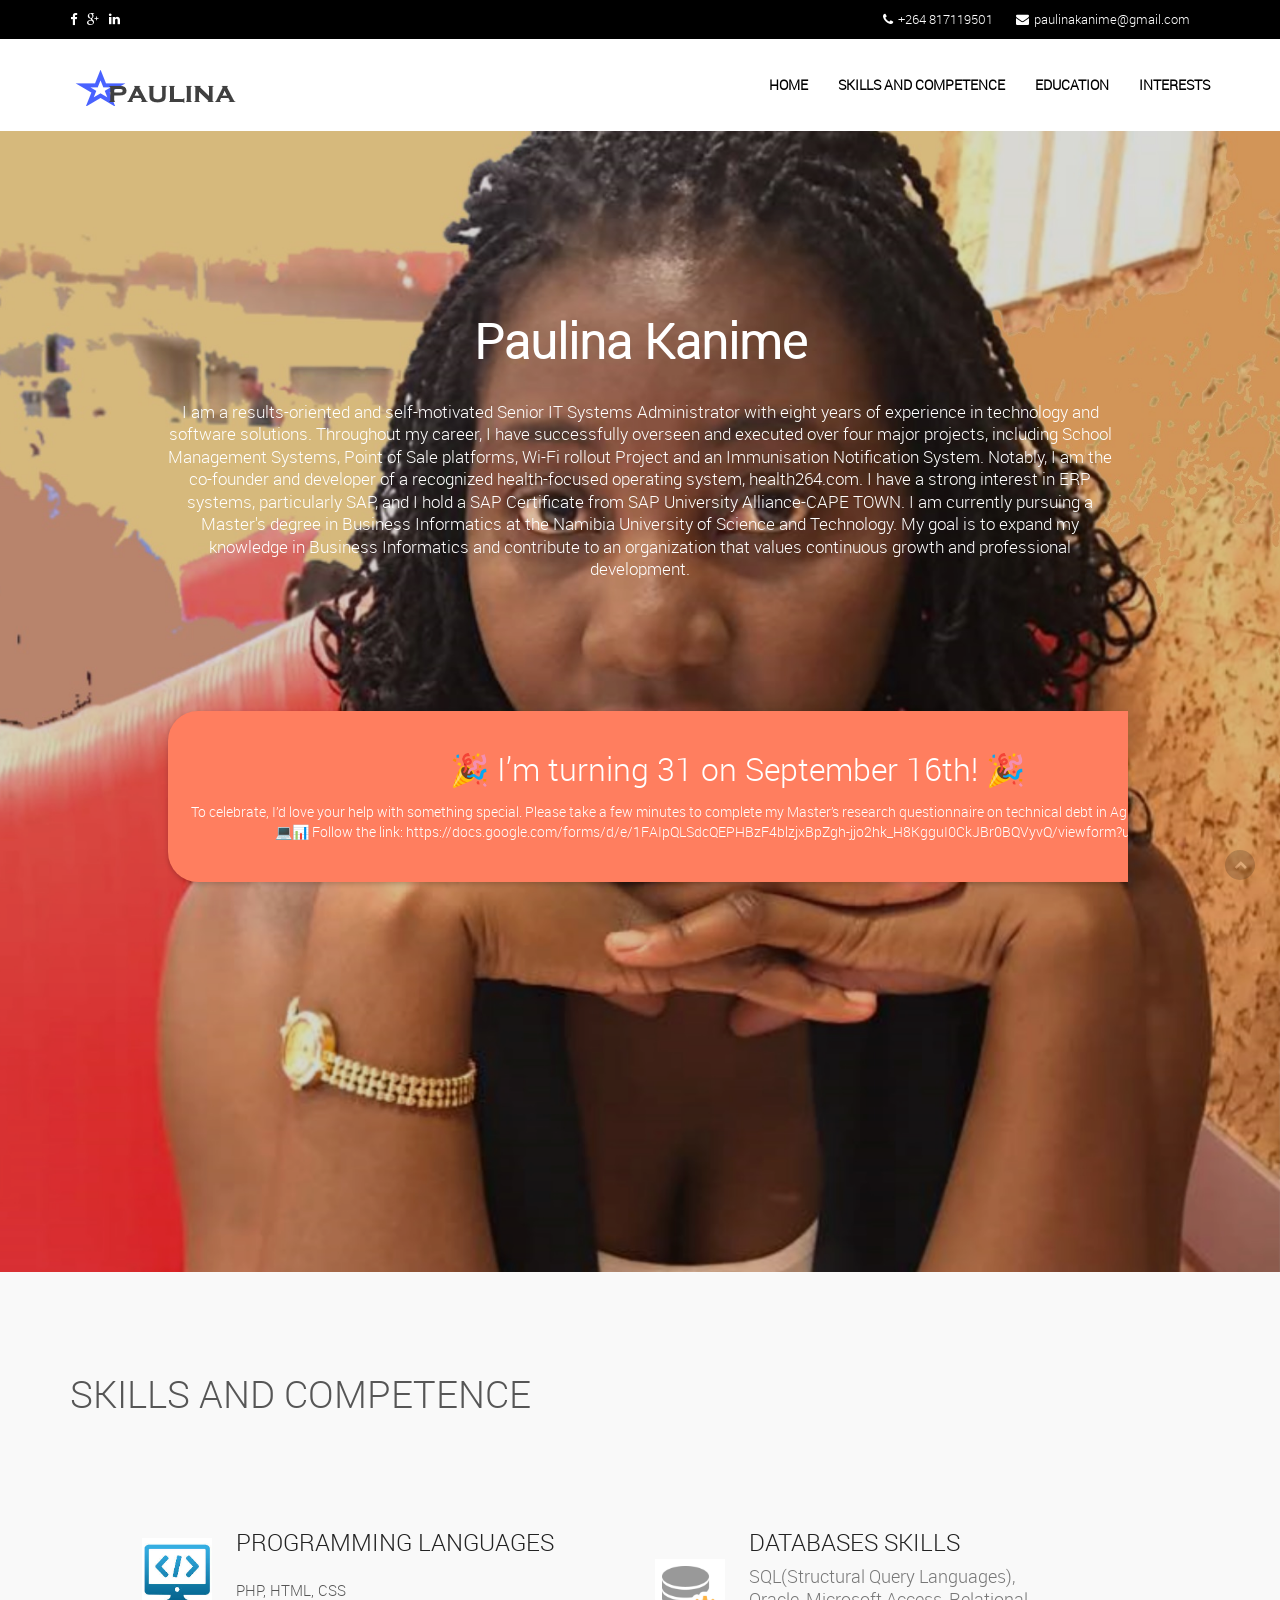
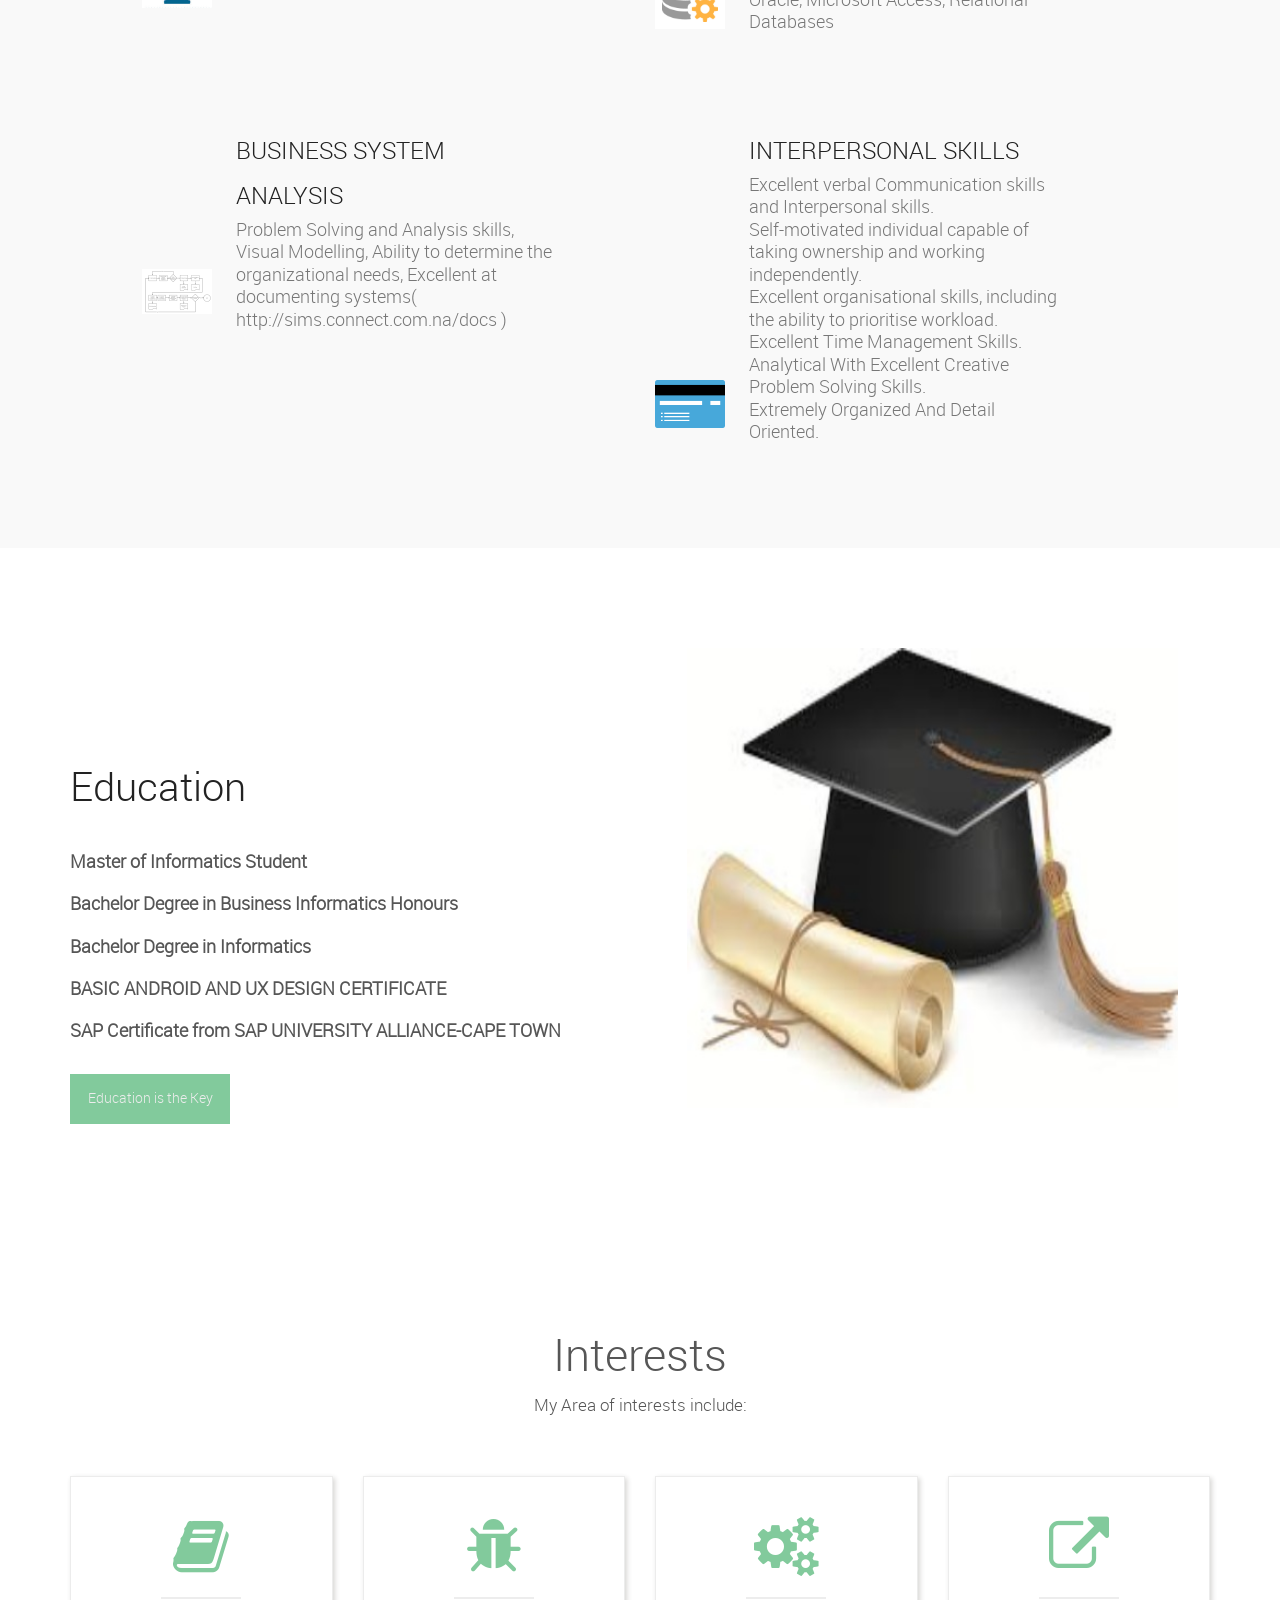
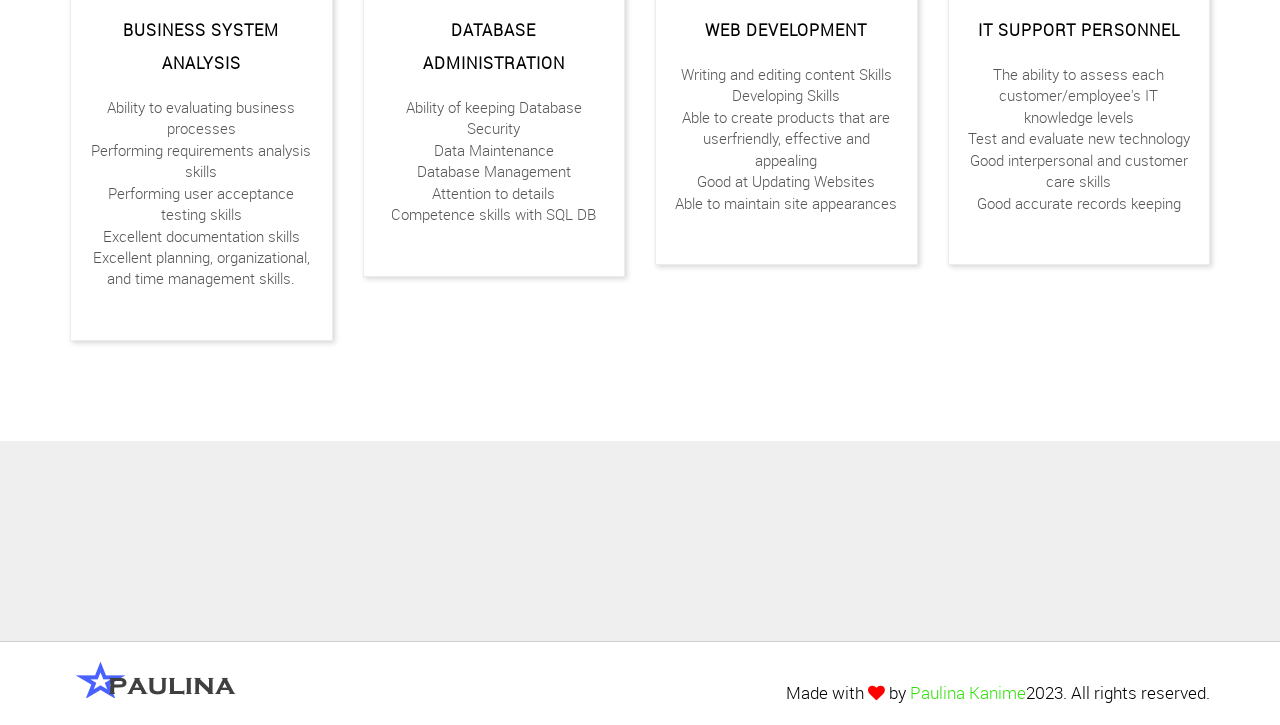
==== commit e44463b3: "Update index.html" ====
--- a/index.html
+++ b/index.html
@@ -85,7 +85,8 @@
         <!-- Birthday Section (small + neat) -->
         <div style="background:#ff7e5f; color:white; padding:10px 20px; border-radius:30px; display:inline-block; margin-bottom:20px; font-size:14px; box-shadow:0 2px 5px rgba(0,0,0,0.2);">
         <P>
-			My 31st Birthday is coming up !!, 16 September
+			<h3>🎉 I’m turning 31 on September 16th! 🎉</h3>
+To celebrate, I’d love your help with something special. Please take a few minutes to complete my Master’s research questionnaire on technical debt in Agile software development. 💻📊 Follow the link: https://docs.google.com/forms/d/e/1FAIpQLSdcQEPHBzF4blzjxBpZgh-jjo2hk_H8KgguI0CkJBr0BQVyvQ/viewform?usp=preview
 		</P>
         </div>
 
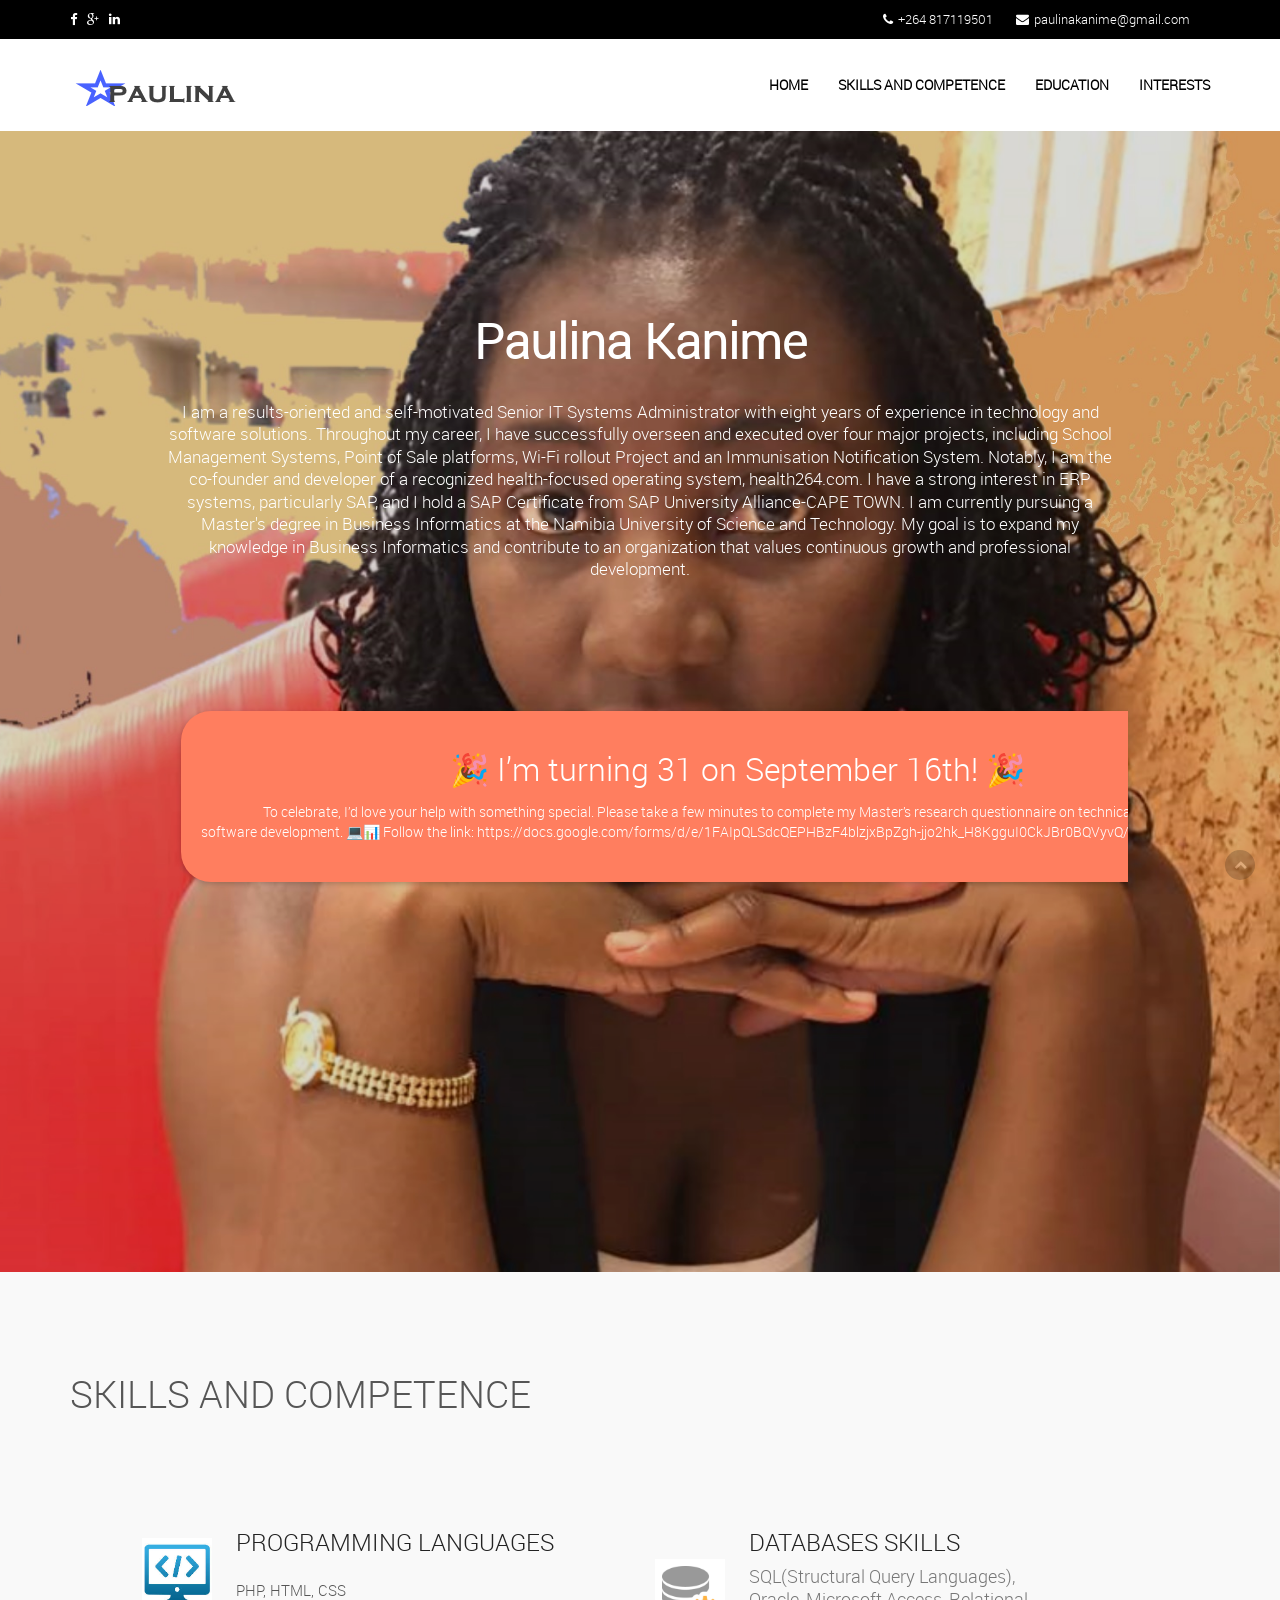
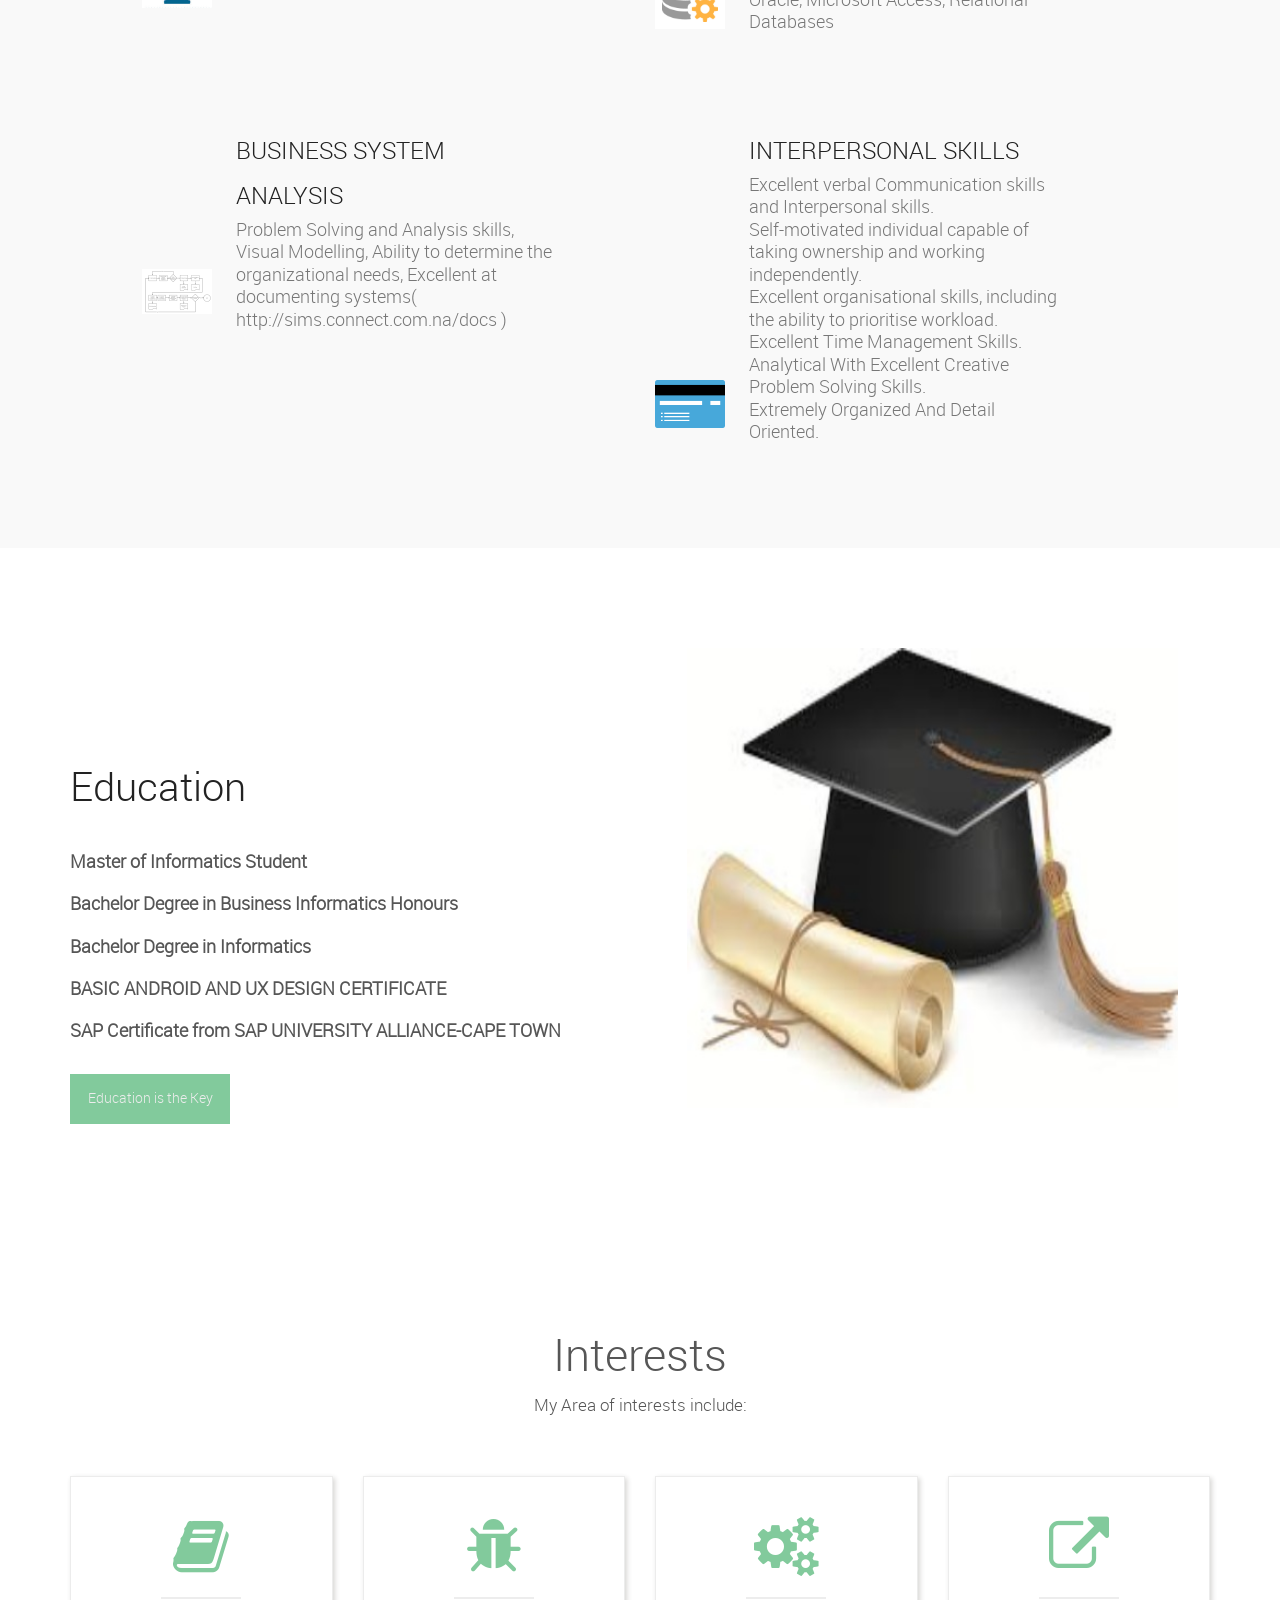
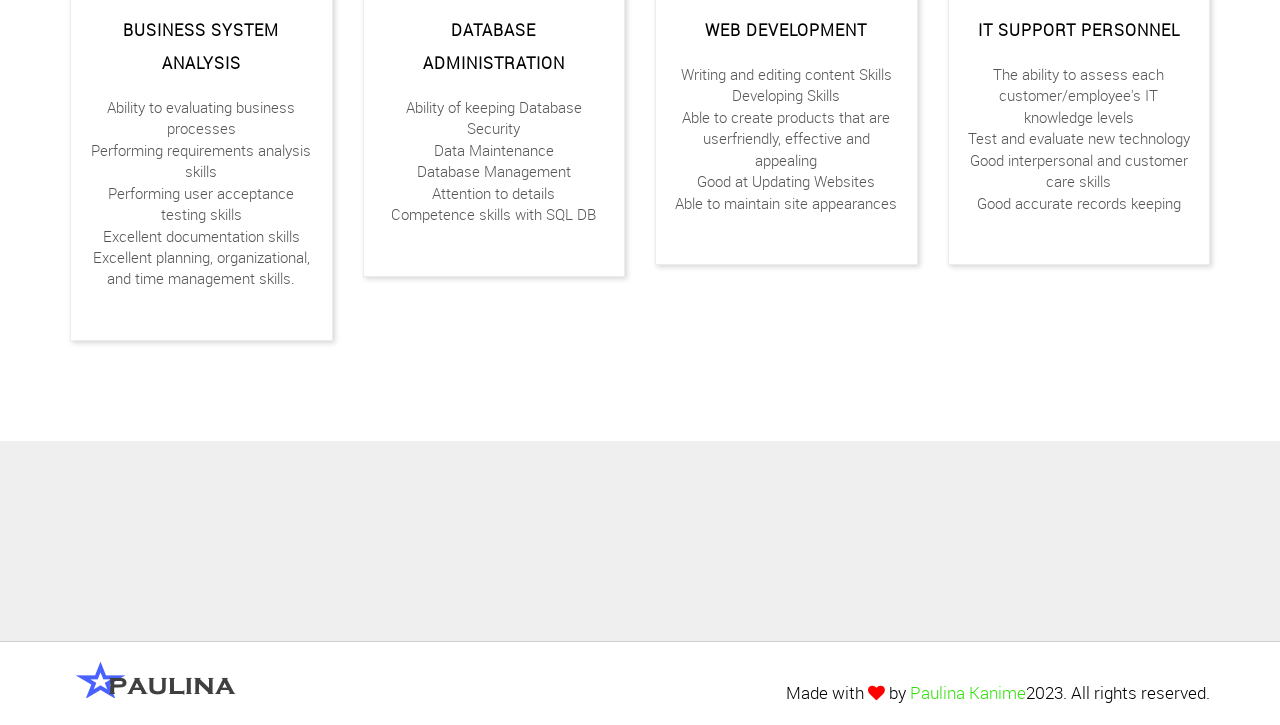
==== commit 49fb639e: "Update index.html" ====
--- a/index.html
+++ b/index.html
@@ -86,7 +86,8 @@
         <div style="background:#ff7e5f; color:white; padding:10px 20px; border-radius:30px; display:inline-block; margin-bottom:20px; font-size:14px; box-shadow:0 2px 5px rgba(0,0,0,0.2);">
         <P>
 			<h3>🎉 I’m turning 31 on September 16th! 🎉</h3>
-To celebrate, I’d love your help with something special. Please take a few minutes to complete my Master’s research questionnaire on technical debt in Agile software development. 💻📊 Follow the link: https://docs.google.com/forms/d/e/1FAIpQLSdcQEPHBzF4blzjxBpZgh-jjo2hk_H8KgguI0CkJBr0BQVyvQ/viewform?usp=preview
+To celebrate, I’d love your help with something special. Please take a few minutes to complete my Master’s research questionnaire on technical debt in Agile <br>
+			software development. 💻📊 Follow the link: https://docs.google.com/forms/d/e/1FAIpQLSdcQEPHBzF4blzjxBpZgh-jjo2hk_H8KgguI0CkJBr0BQVyvQ/viewform?usp=preview.
 		</P>
         </div>
 
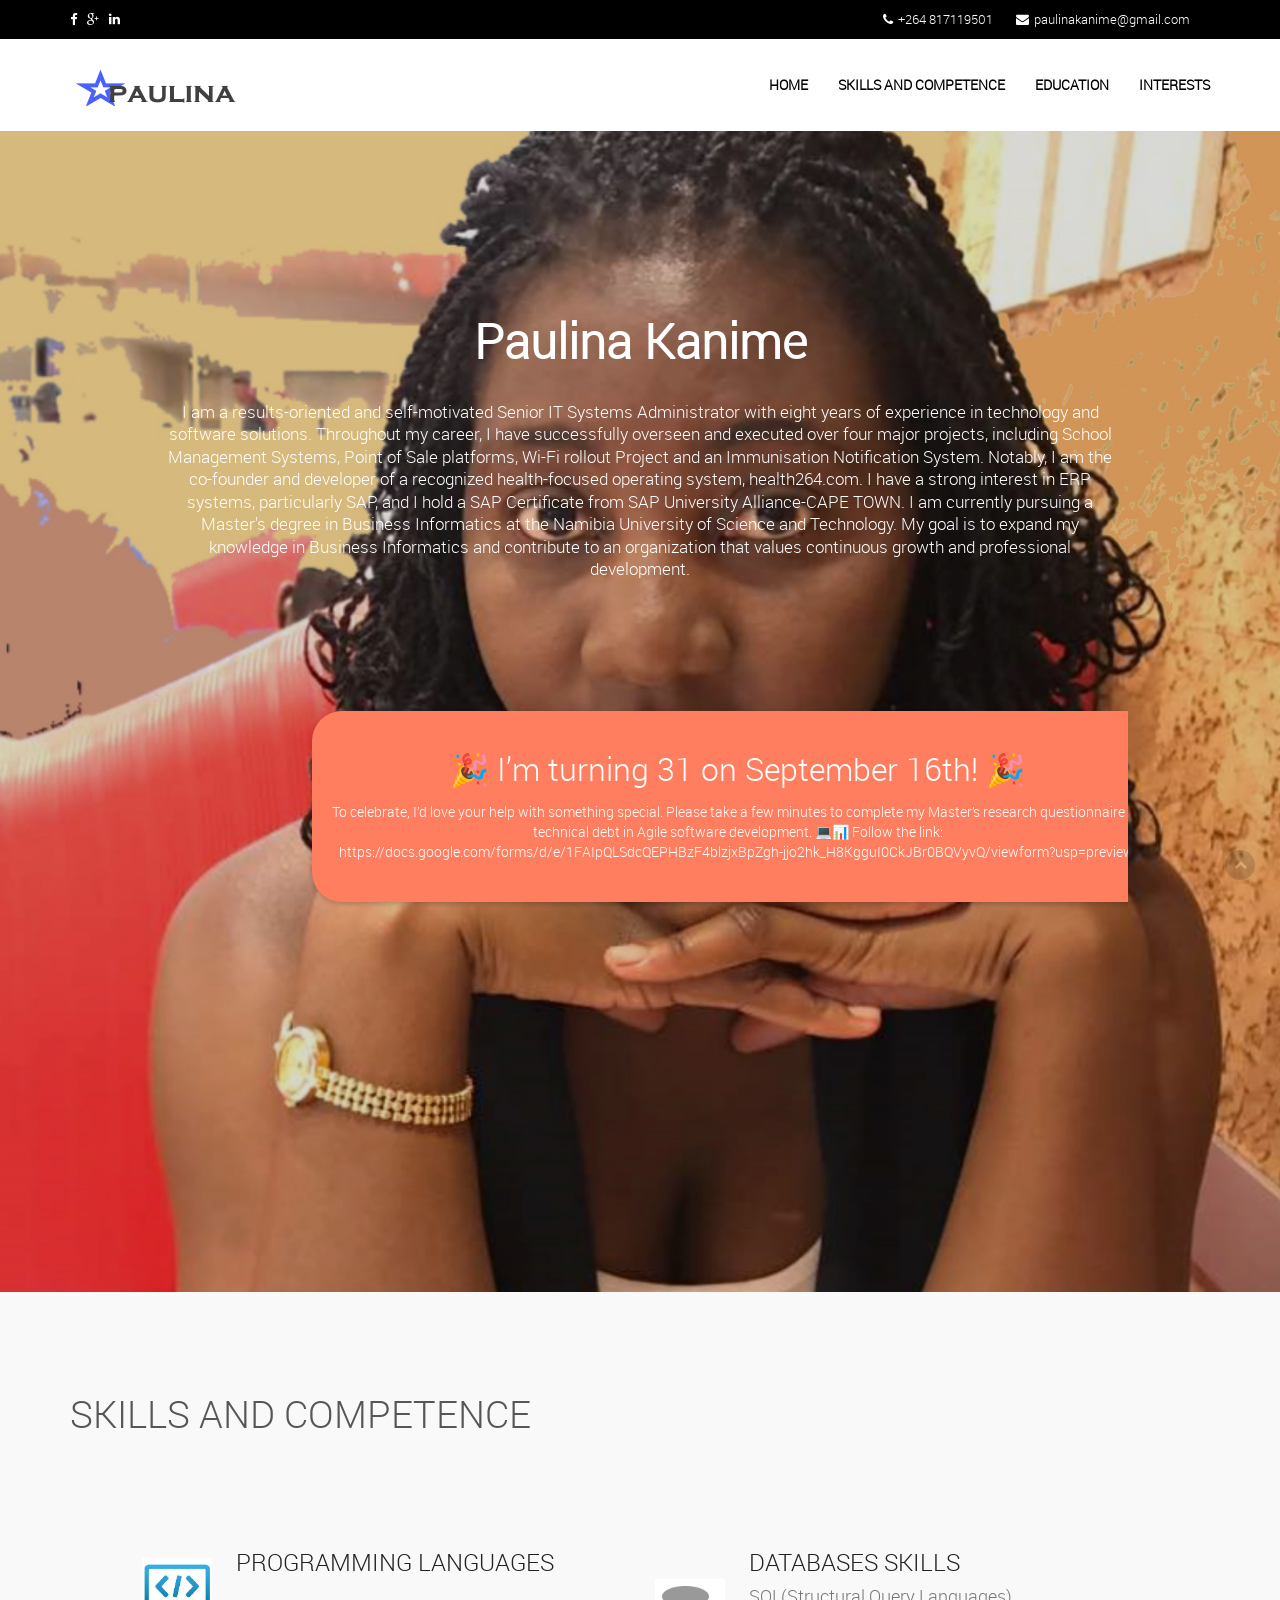
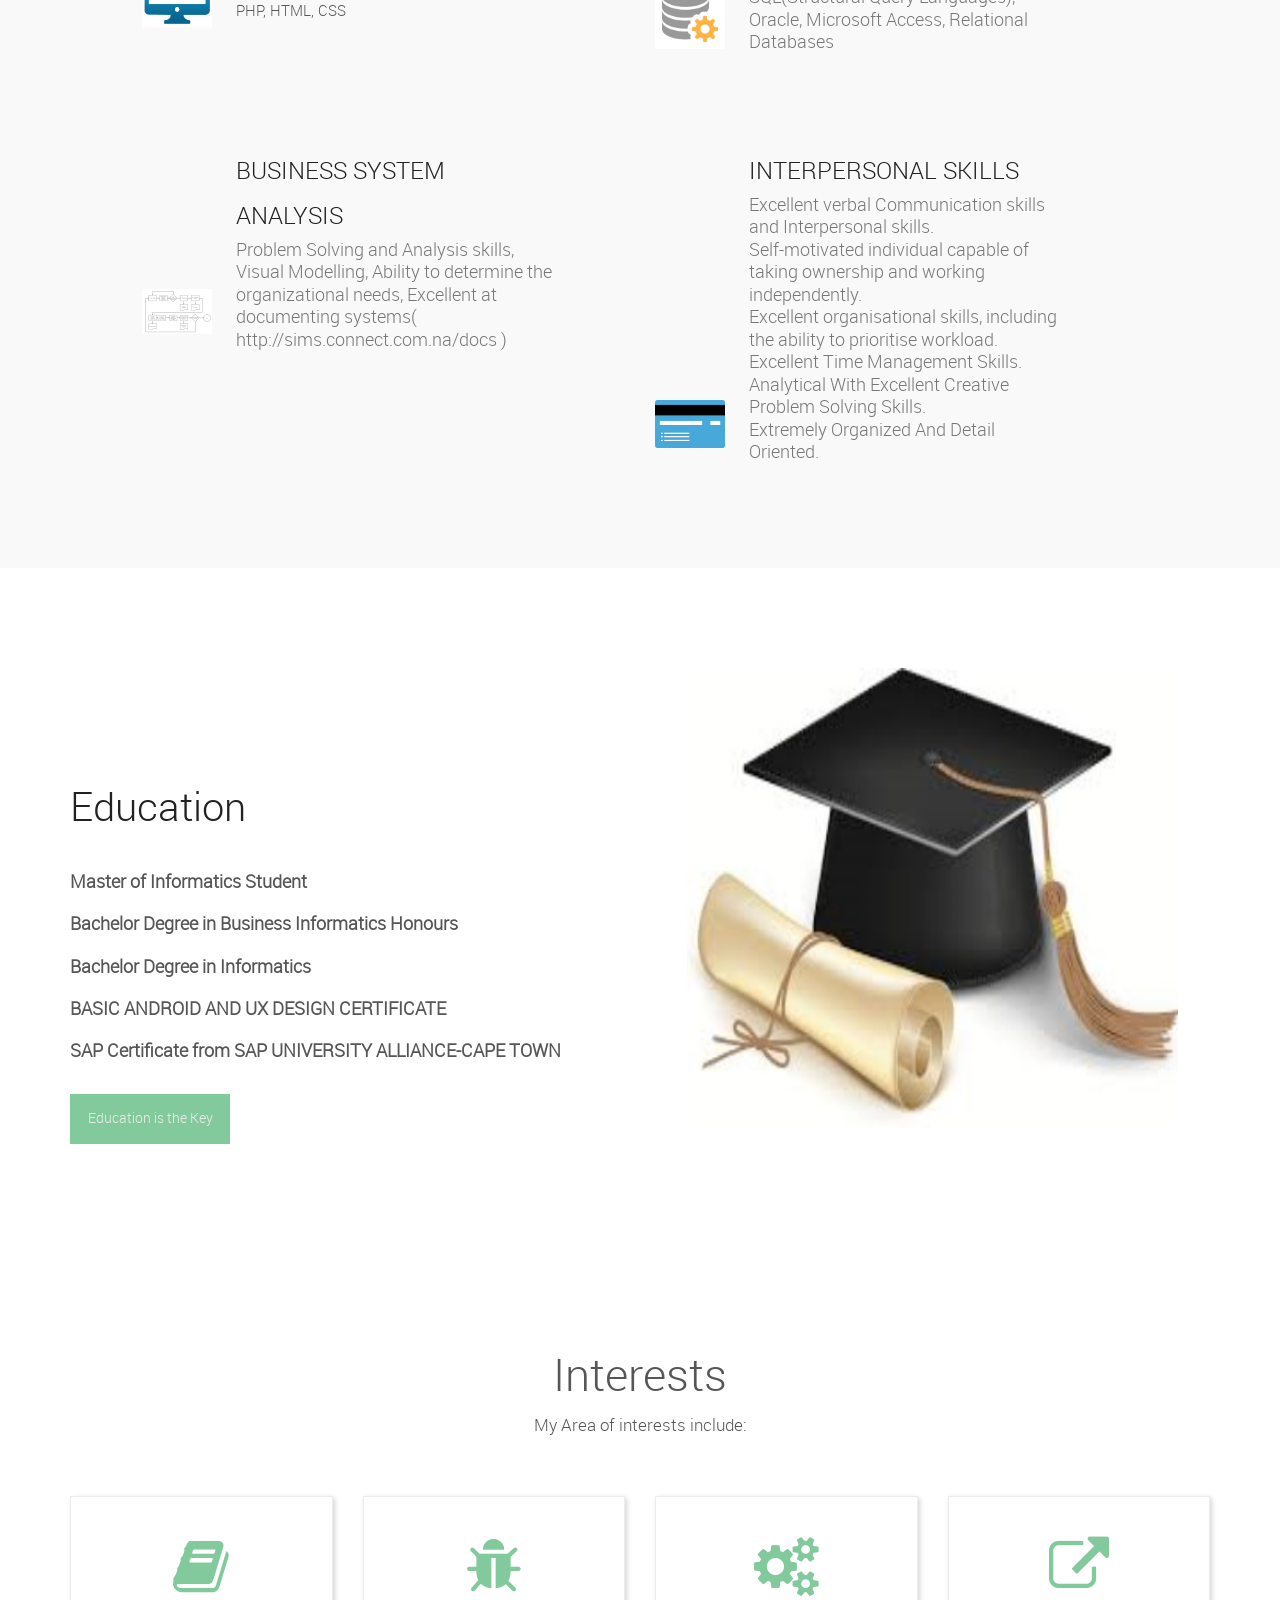
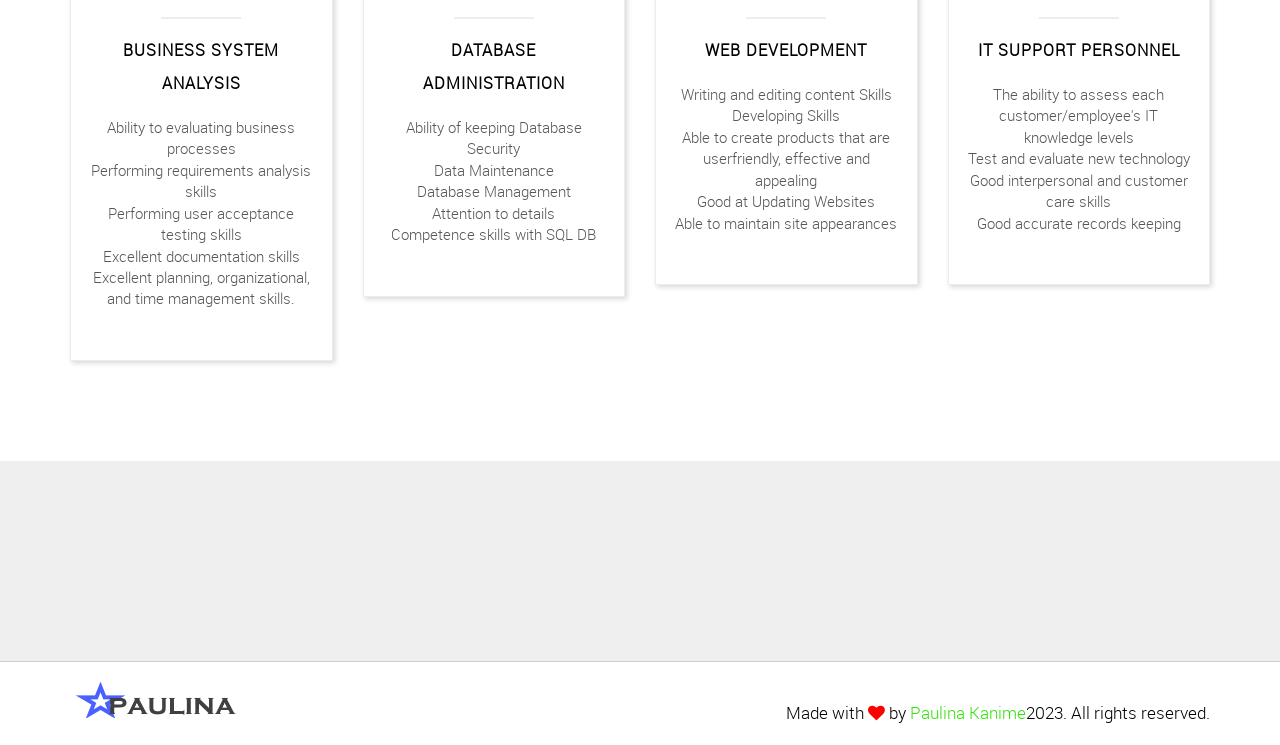
==== commit c7008154: "Update index.html" ====
--- a/index.html
+++ b/index.html
@@ -86,8 +86,8 @@
         <div style="background:#ff7e5f; color:white; padding:10px 20px; border-radius:30px; display:inline-block; margin-bottom:20px; font-size:14px; box-shadow:0 2px 5px rgba(0,0,0,0.2);">
         <P>
 			<h3>🎉 I’m turning 31 on September 16th! 🎉</h3>
-To celebrate, I’d love your help with something special. Please take a few minutes to complete my Master’s research questionnaire on technical debt in Agile <br>
-			software development. 💻📊 Follow the link: https://docs.google.com/forms/d/e/1FAIpQLSdcQEPHBzF4blzjxBpZgh-jjo2hk_H8KgguI0CkJBr0BQVyvQ/viewform?usp=preview.
+To celebrate, I’d love your help with something special. Please take a few minutes to complete my Master’s research questionnaire on <br> technical debt in Agile
+			software development. 💻📊 Follow the link: <br> https://docs.google.com/forms/d/e/1FAIpQLSdcQEPHBzF4blzjxBpZgh-jjo2hk_H8KgguI0CkJBr0BQVyvQ/viewform?usp=preview.
 		</P>
         </div>
 
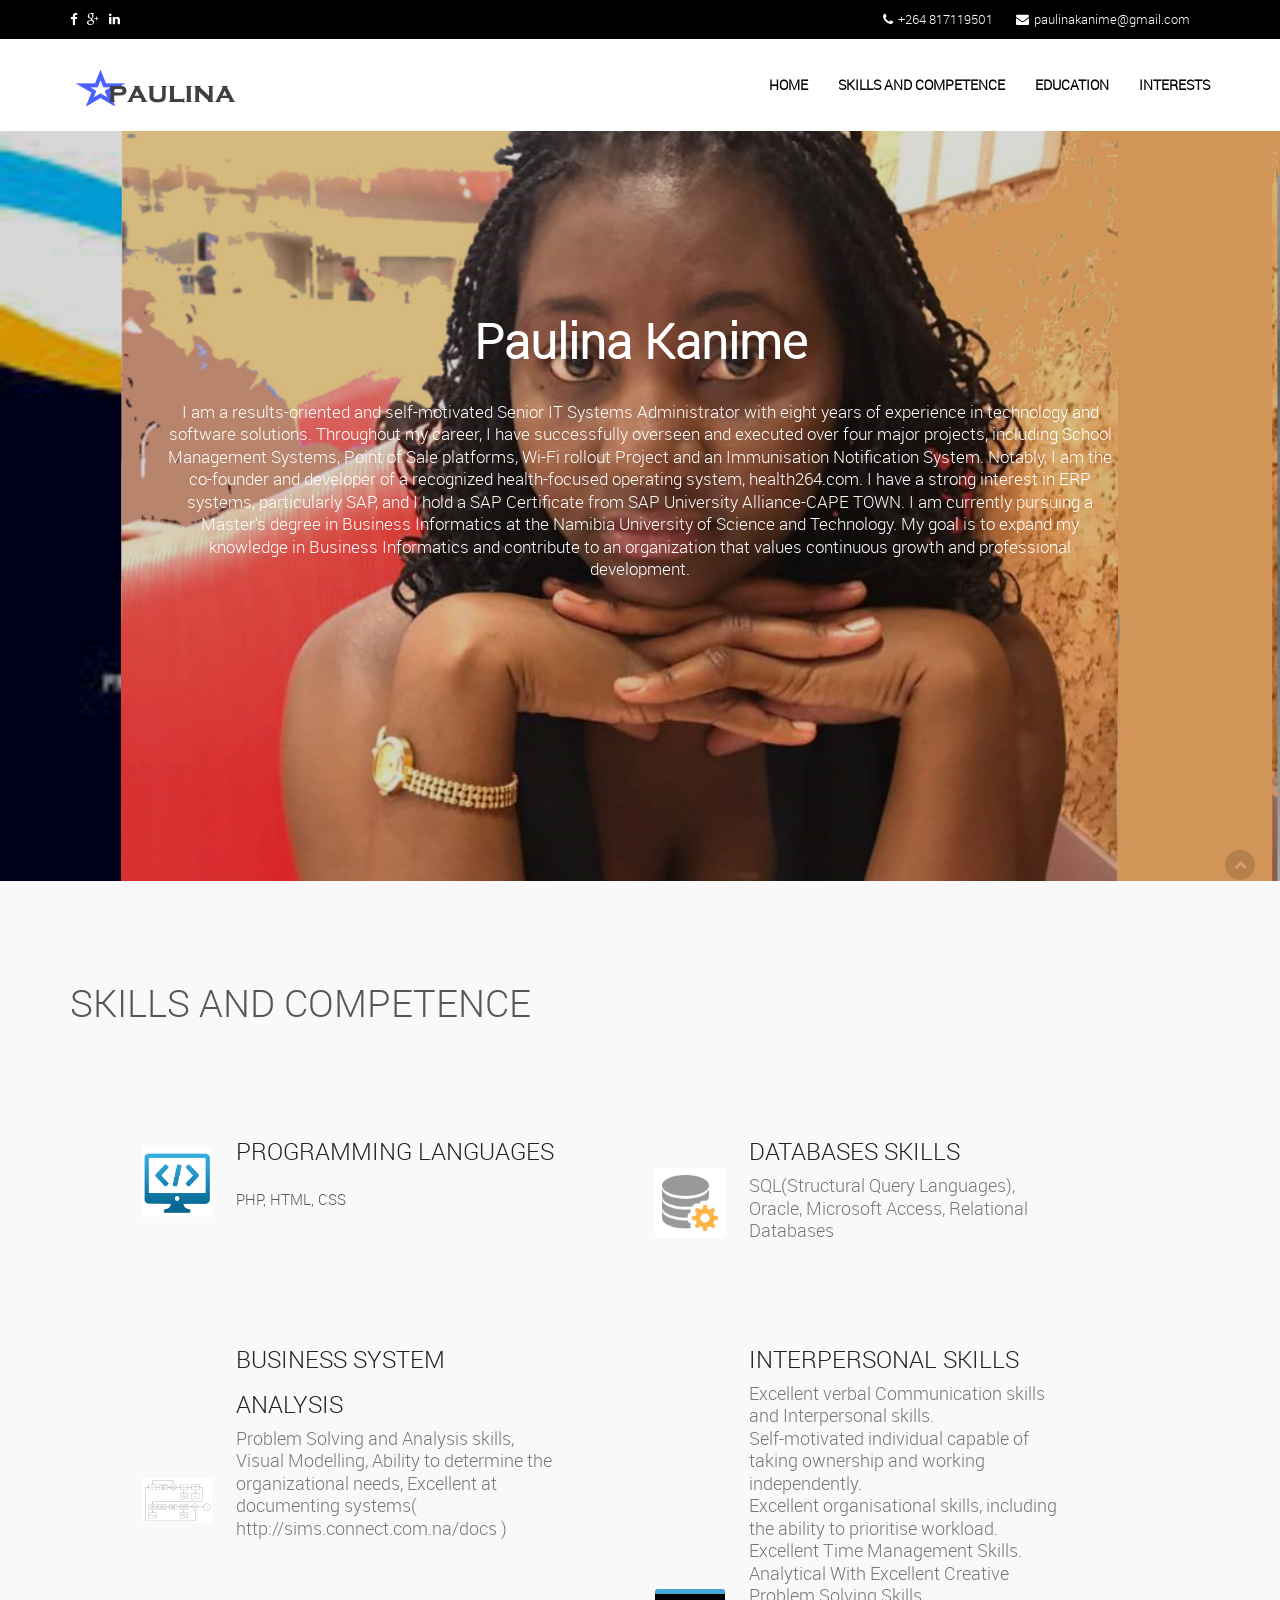
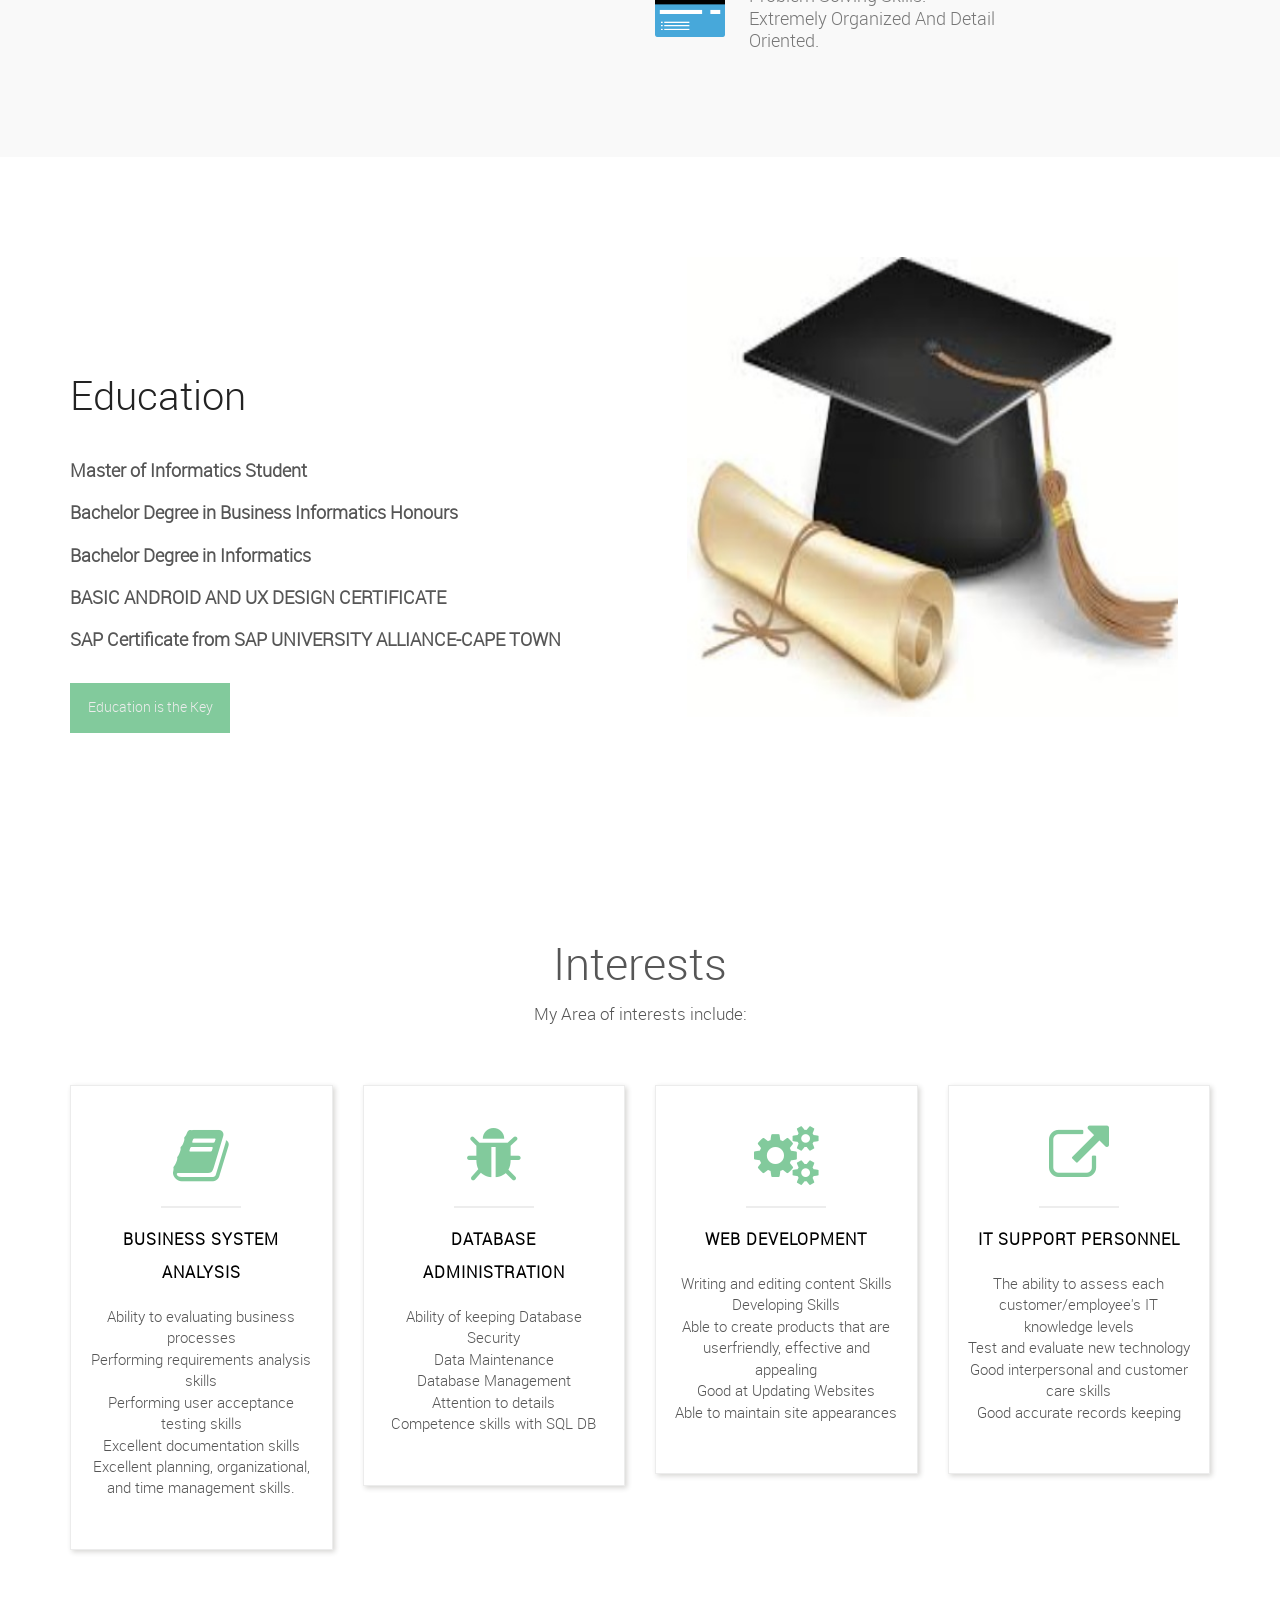
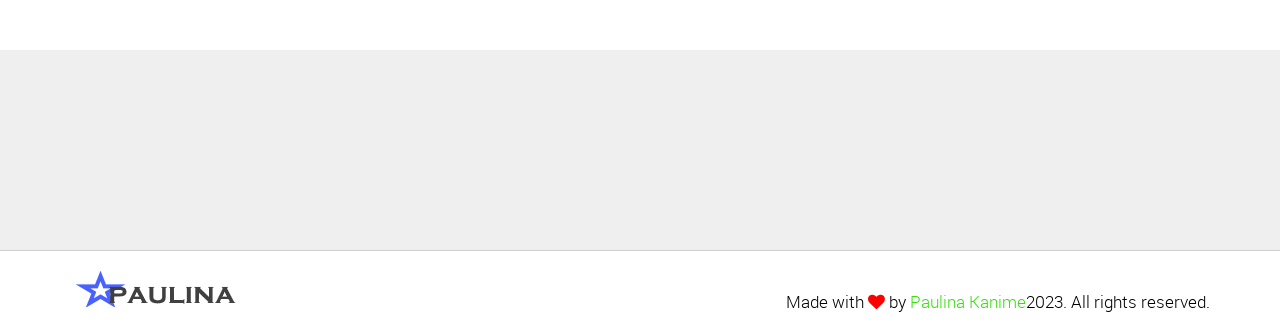
==== commit e72e9e34: "Update index.html" ====
--- a/index.html
+++ b/index.html
@@ -78,21 +78,6 @@
                                        </p>
                                       <div class="row">
 
-<!-- Profile Section -->
-<section id="profile" class="sections">
-    <div class="container text-center">
-        
-        <!-- Birthday Section (small + neat) -->
-        <div style="background:#ff7e5f; color:white; padding:10px 20px; border-radius:30px; display:inline-block; margin-bottom:20px; font-size:14px; box-shadow:0 2px 5px rgba(0,0,0,0.2);">
-        <P>
-			<h3>🎉 I’m turning 31 on September 16th! 🎉</h3>
-To celebrate, I’d love your help with something special. Please take a few minutes to complete my Master’s research questionnaire on <br> technical debt in Agile
-			software development. 💻📊 Follow the link: <br> https://docs.google.com/forms/d/e/1FAIpQLSdcQEPHBzF4blzjxBpZgh-jjo2hk_H8KgguI0CkJBr0BQVyvQ/viewform?usp=preview.
-		</P>
-        </div>
-
-    </div>
-</section>
 
 										  
 										  
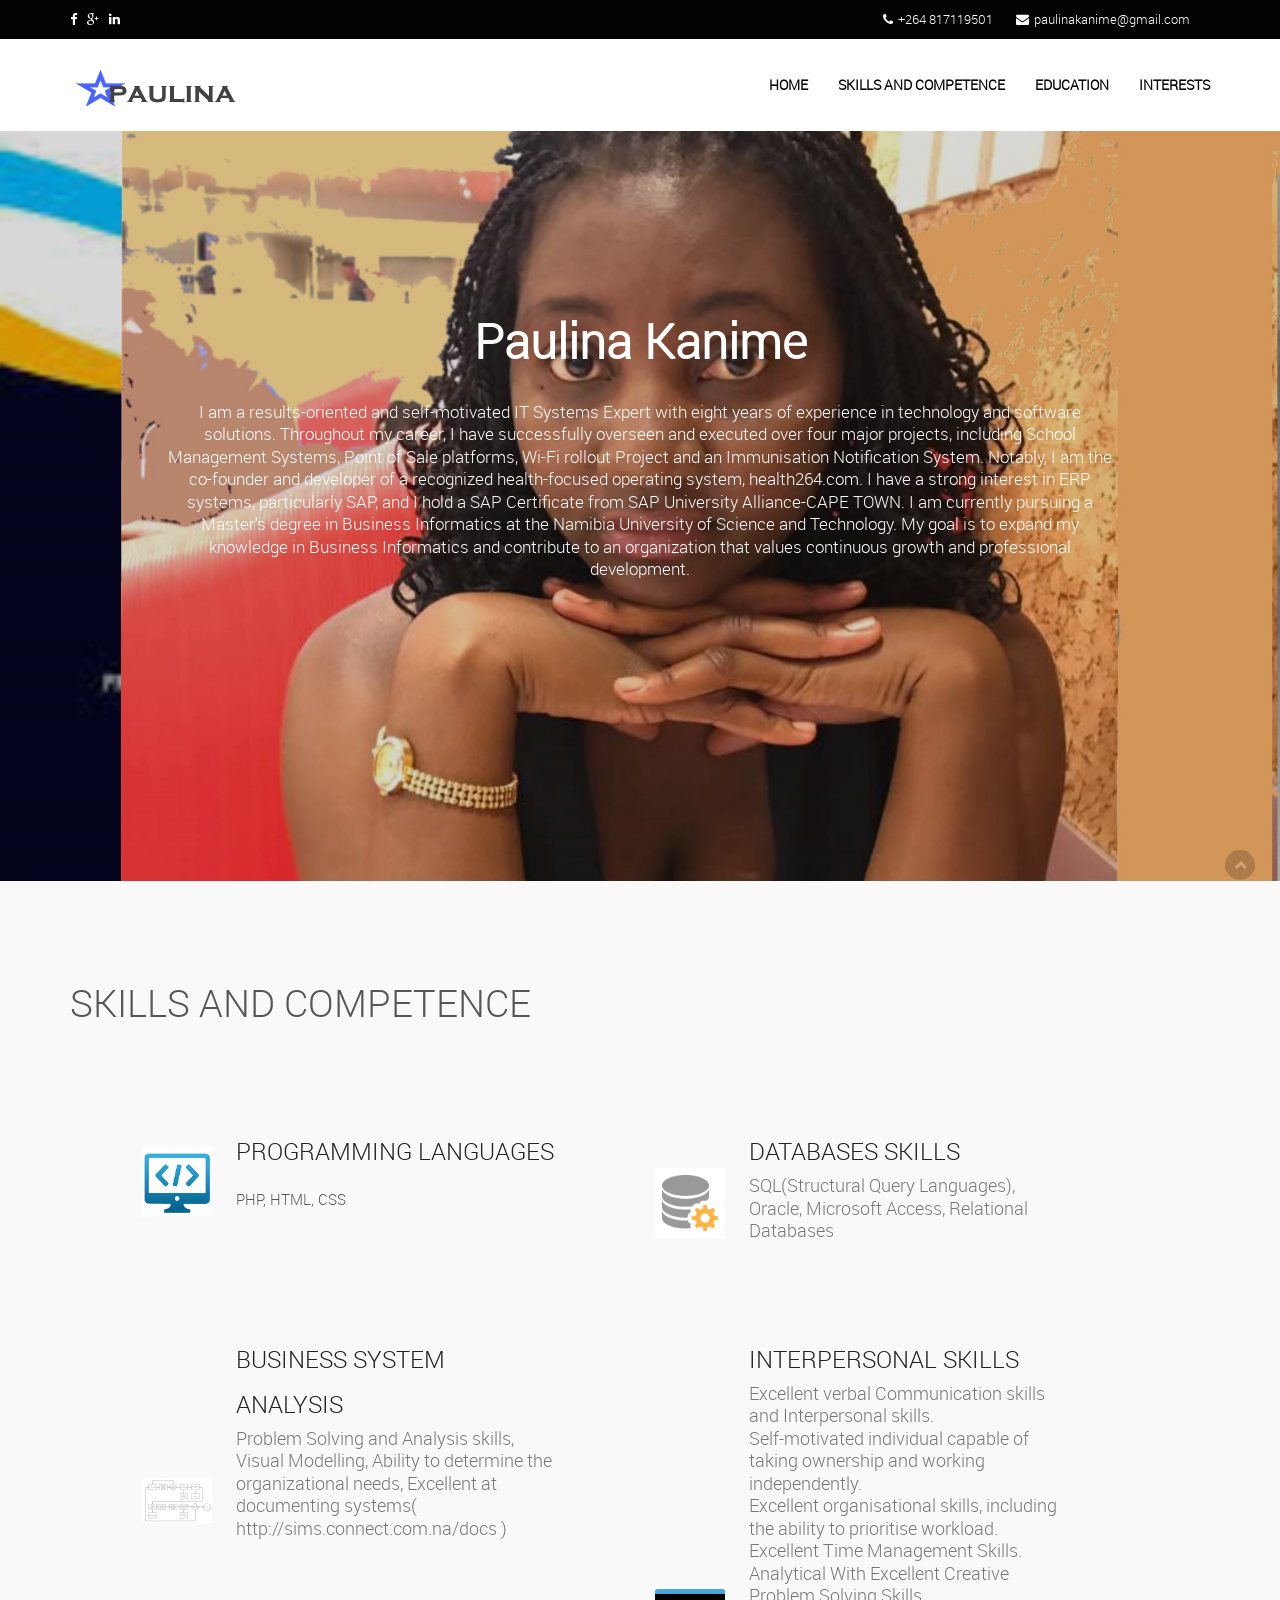
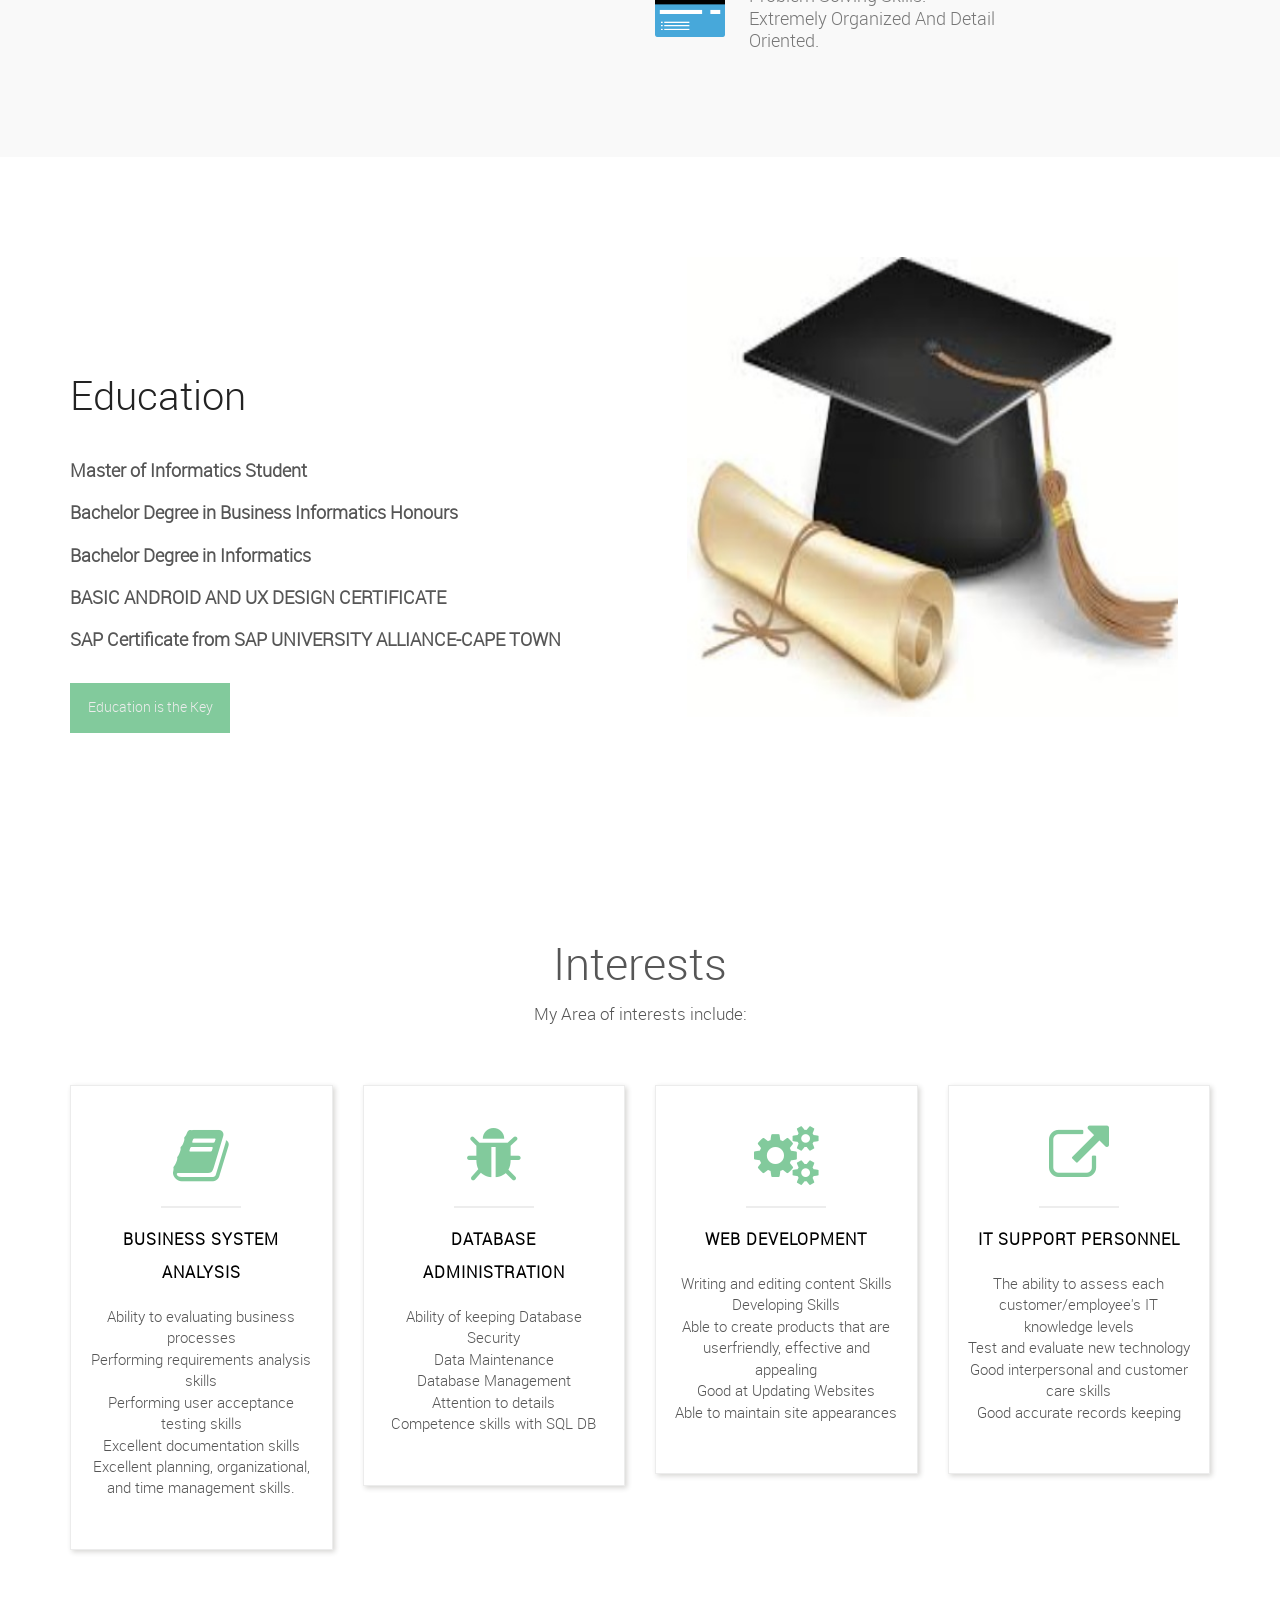
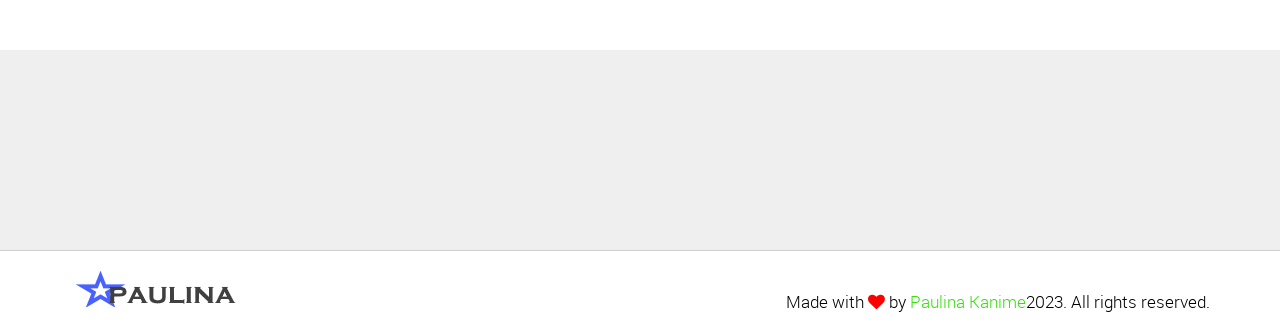
==== commit dace766d: "Update index.html" ====
--- a/index.html
+++ b/index.html
@@ -74,7 +74,7 @@
                                   <div class="home-content">
                                       <h1>Paulina Kanime</h1>
                                       <p>
-                                         I am a results-oriented and self-motivated Senior IT Systems Administrator with eight years of experience in technology and software solutions. Throughout my career, I have successfully overseen and executed over four major projects, including School Management Systems, Point of Sale platforms, Wi-Fi rollout Project and an Immunisation Notification System. Notably, I am the co-founder and developer of a recognized health-focused operating system, health264.com. I have a strong interest in ERP systems, particularly SAP, and I hold a SAP Certificate from SAP University Alliance-CAPE TOWN. I am currently pursuing a Master's degree in Business Informatics at the Namibia University of Science and Technology. My goal is to expand my knowledge in Business Informatics and contribute to an organization that values continuous growth and professional development.
+                                         I am a results-oriented and self-motivated IT Systems Expert with eight years of experience in technology and software solutions. Throughout my career, I have successfully overseen and executed over four major projects, including School Management Systems, Point of Sale platforms, Wi-Fi rollout Project and an Immunisation Notification System. Notably, I am the co-founder and developer of a recognized health-focused operating system, health264.com. I have a strong interest in ERP systems, particularly SAP, and I hold a SAP Certificate from SAP University Alliance-CAPE TOWN. I am currently pursuing a Master's degree in Business Informatics at the Namibia University of Science and Technology. My goal is to expand my knowledge in Business Informatics and contribute to an organization that values continuous growth and professional development.
                                        </p>
                                       <div class="row">
 
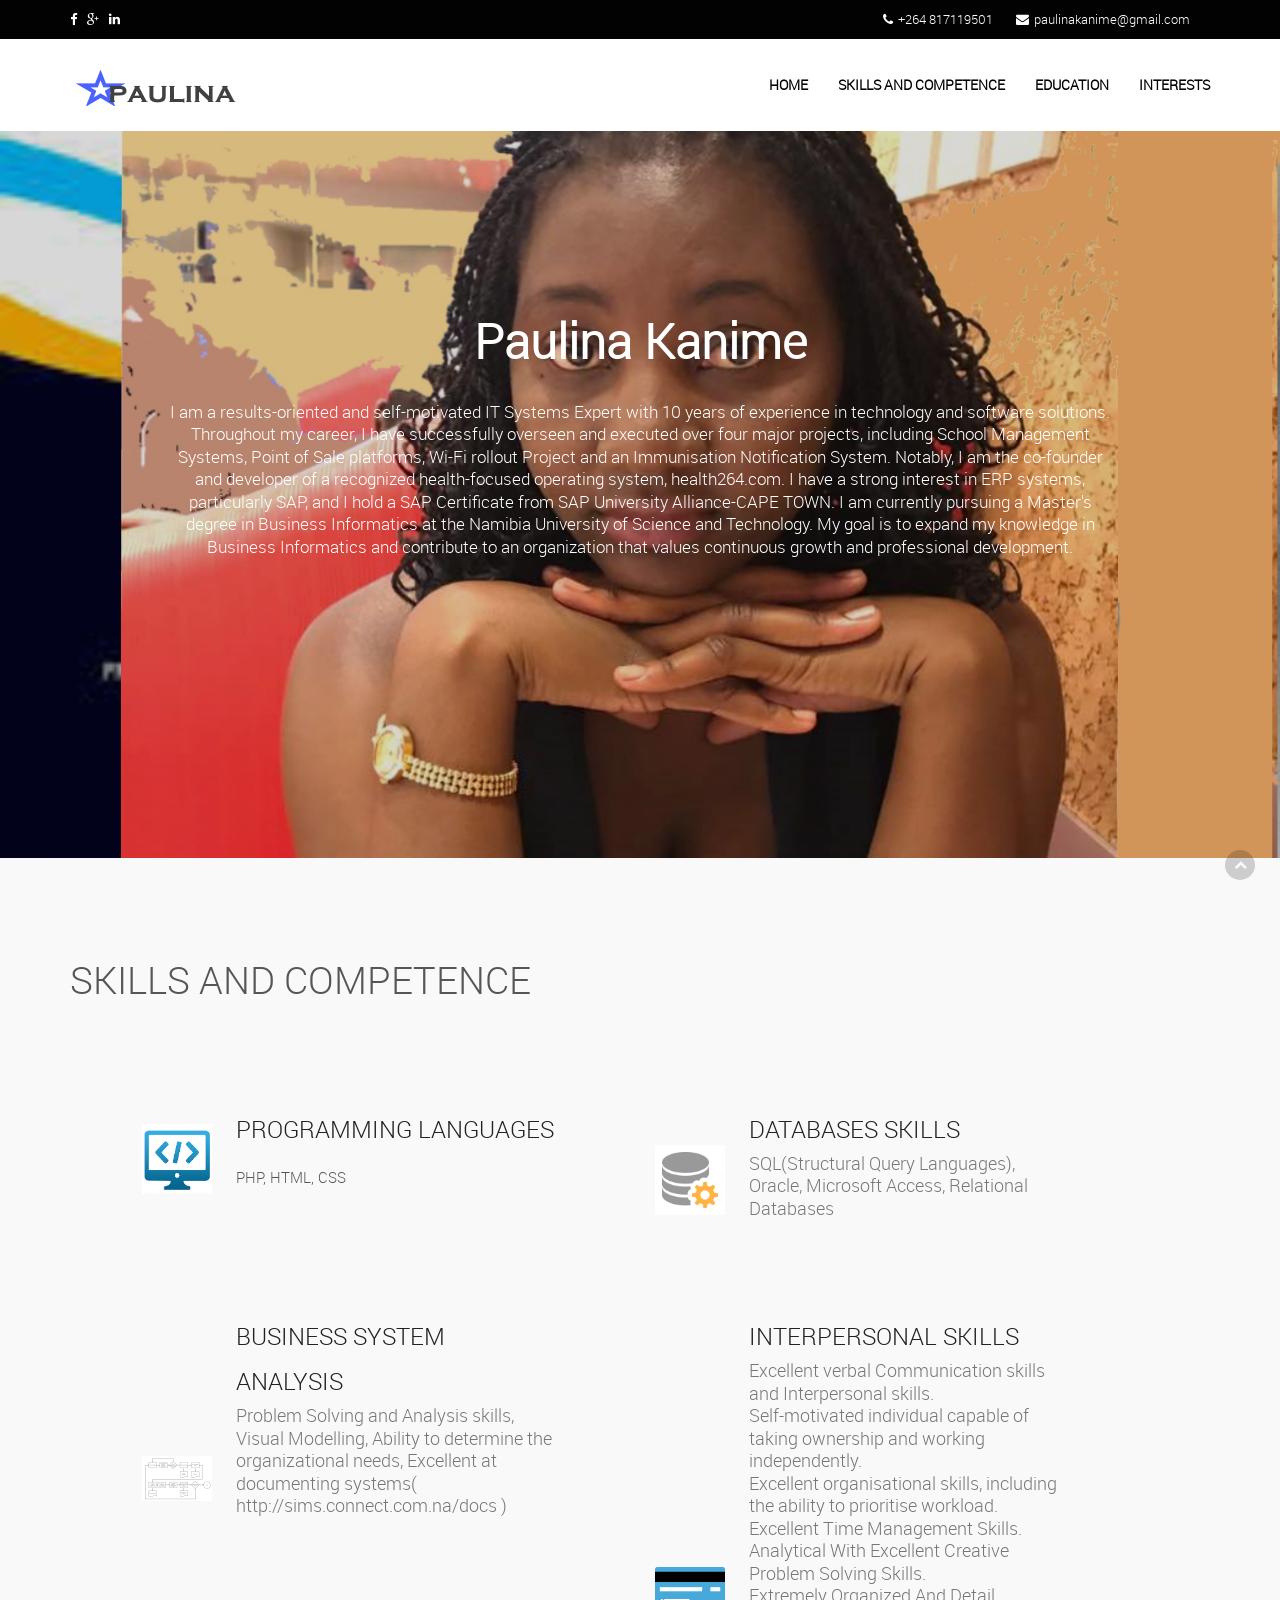
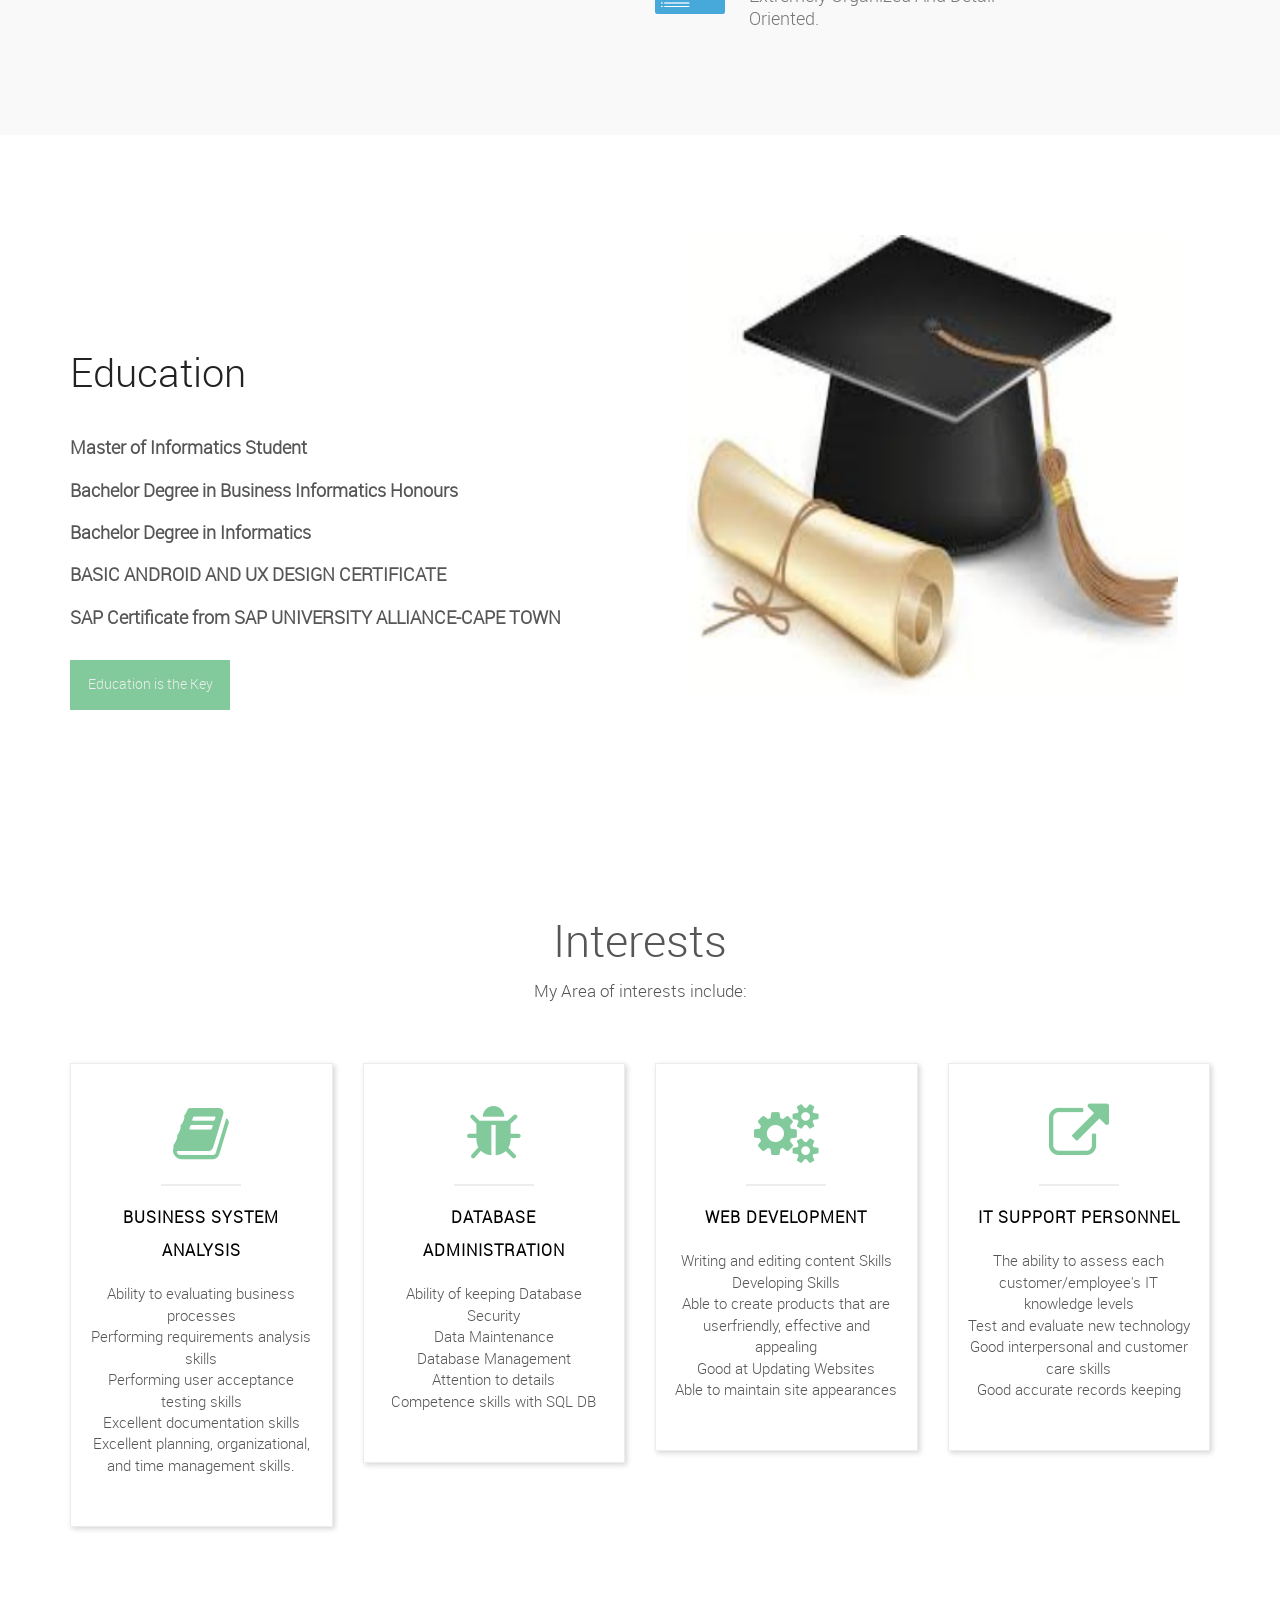
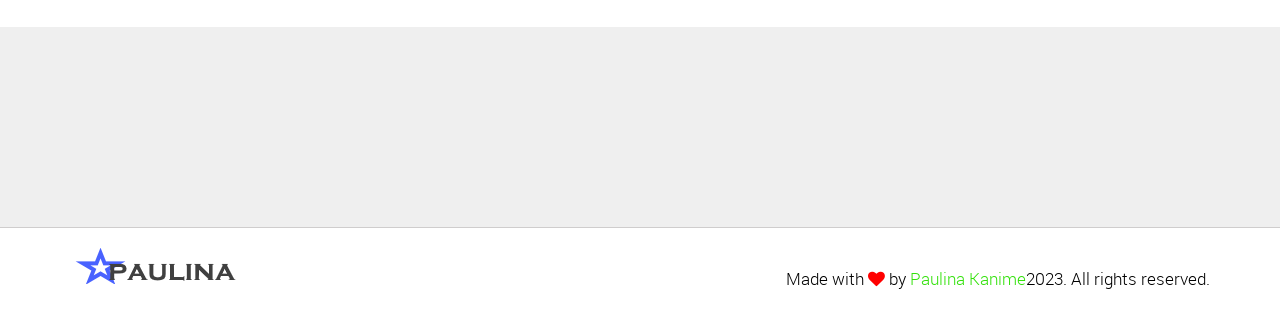
==== commit 2fe3a866: "Update index.html" ====
--- a/index.html
+++ b/index.html
@@ -74,7 +74,7 @@
                                   <div class="home-content">
                                       <h1>Paulina Kanime</h1>
                                       <p>
-                                         I am a results-oriented and self-motivated IT Systems Expert with eight years of experience in technology and software solutions. Throughout my career, I have successfully overseen and executed over four major projects, including School Management Systems, Point of Sale platforms, Wi-Fi rollout Project and an Immunisation Notification System. Notably, I am the co-founder and developer of a recognized health-focused operating system, health264.com. I have a strong interest in ERP systems, particularly SAP, and I hold a SAP Certificate from SAP University Alliance-CAPE TOWN. I am currently pursuing a Master's degree in Business Informatics at the Namibia University of Science and Technology. My goal is to expand my knowledge in Business Informatics and contribute to an organization that values continuous growth and professional development.
+                                         I am a results-oriented and self-motivated IT Systems Expert with 10 years of experience in technology and software solutions. Throughout my career, I have successfully overseen and executed over four major projects, including School Management Systems, Point of Sale platforms, Wi-Fi rollout Project and an Immunisation Notification System. Notably, I am the co-founder and developer of a recognized health-focused operating system, health264.com. I have a strong interest in ERP systems, particularly SAP, and I hold a SAP Certificate from SAP University Alliance-CAPE TOWN. I am currently pursuing a Master's degree in Business Informatics at the Namibia University of Science and Technology. My goal is to expand my knowledge in Business Informatics and contribute to an organization that values continuous growth and professional development.
                                        </p>
                                       <div class="row">
 
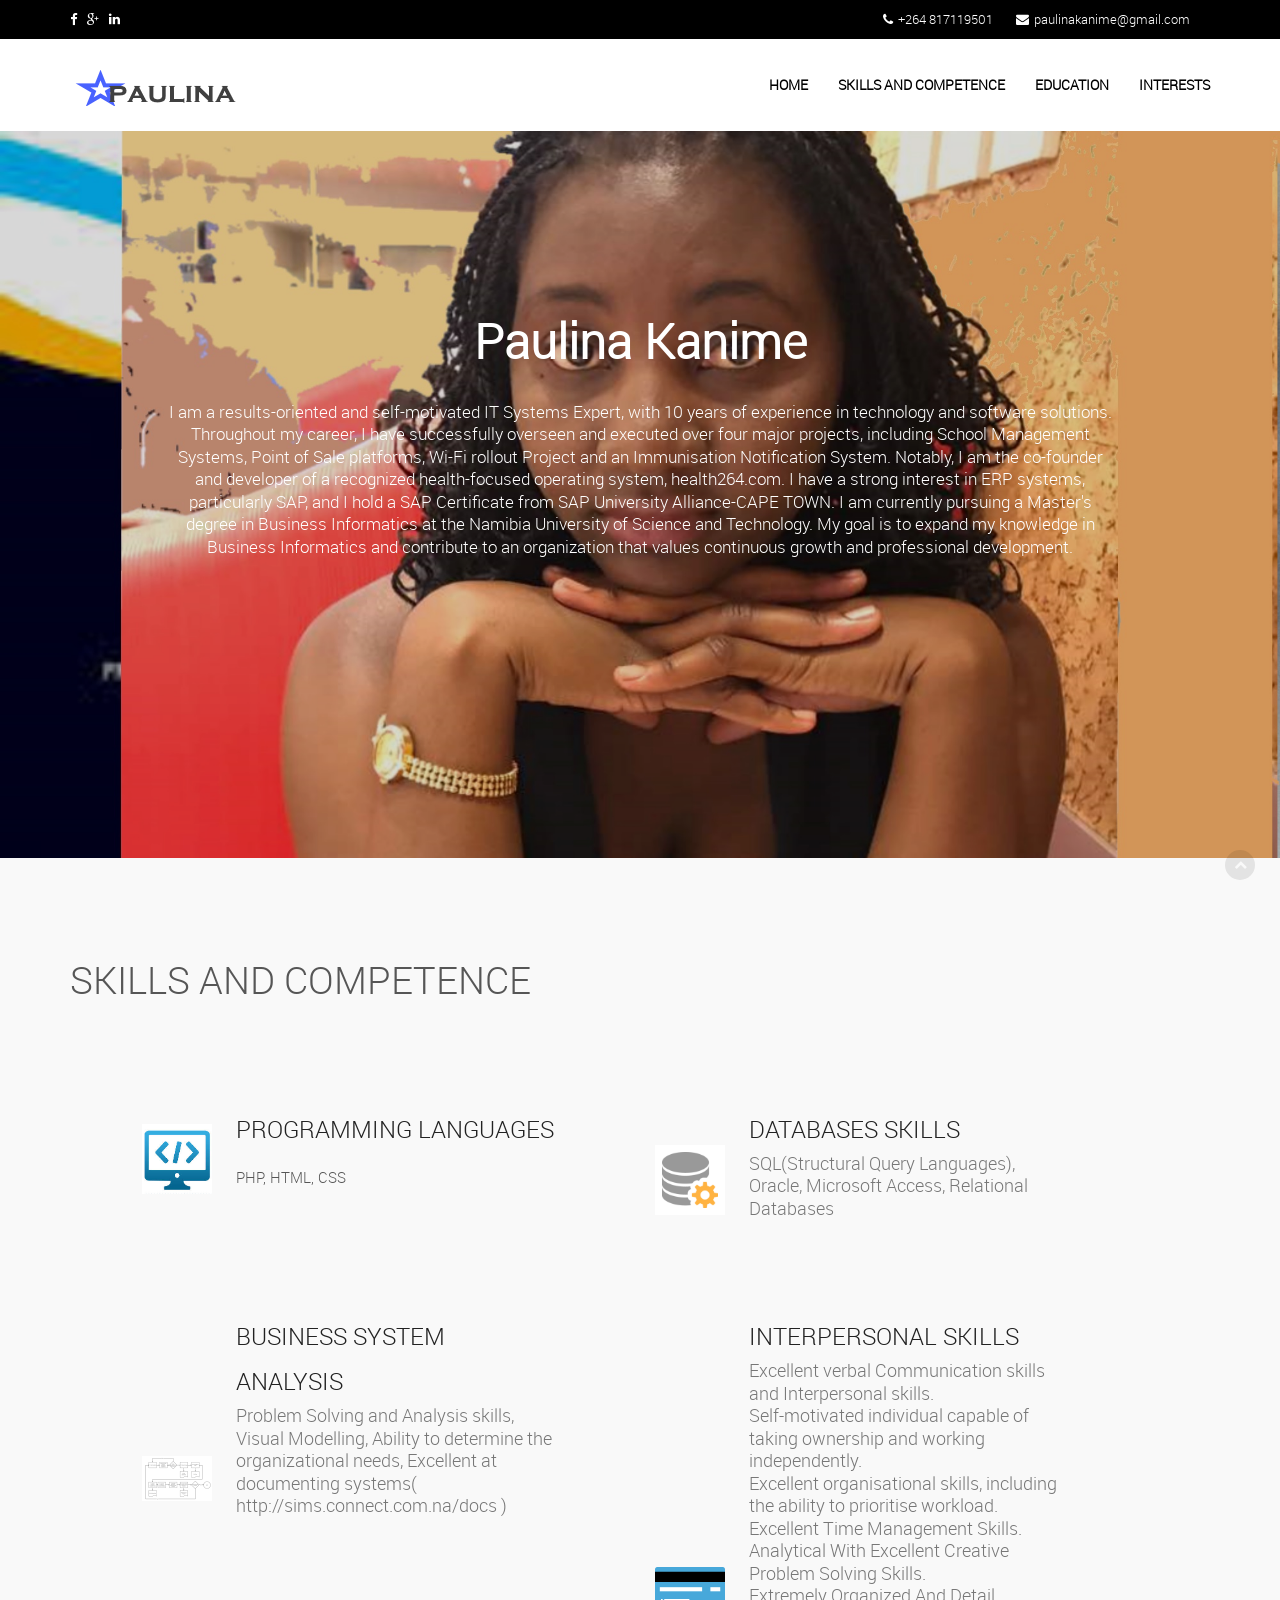
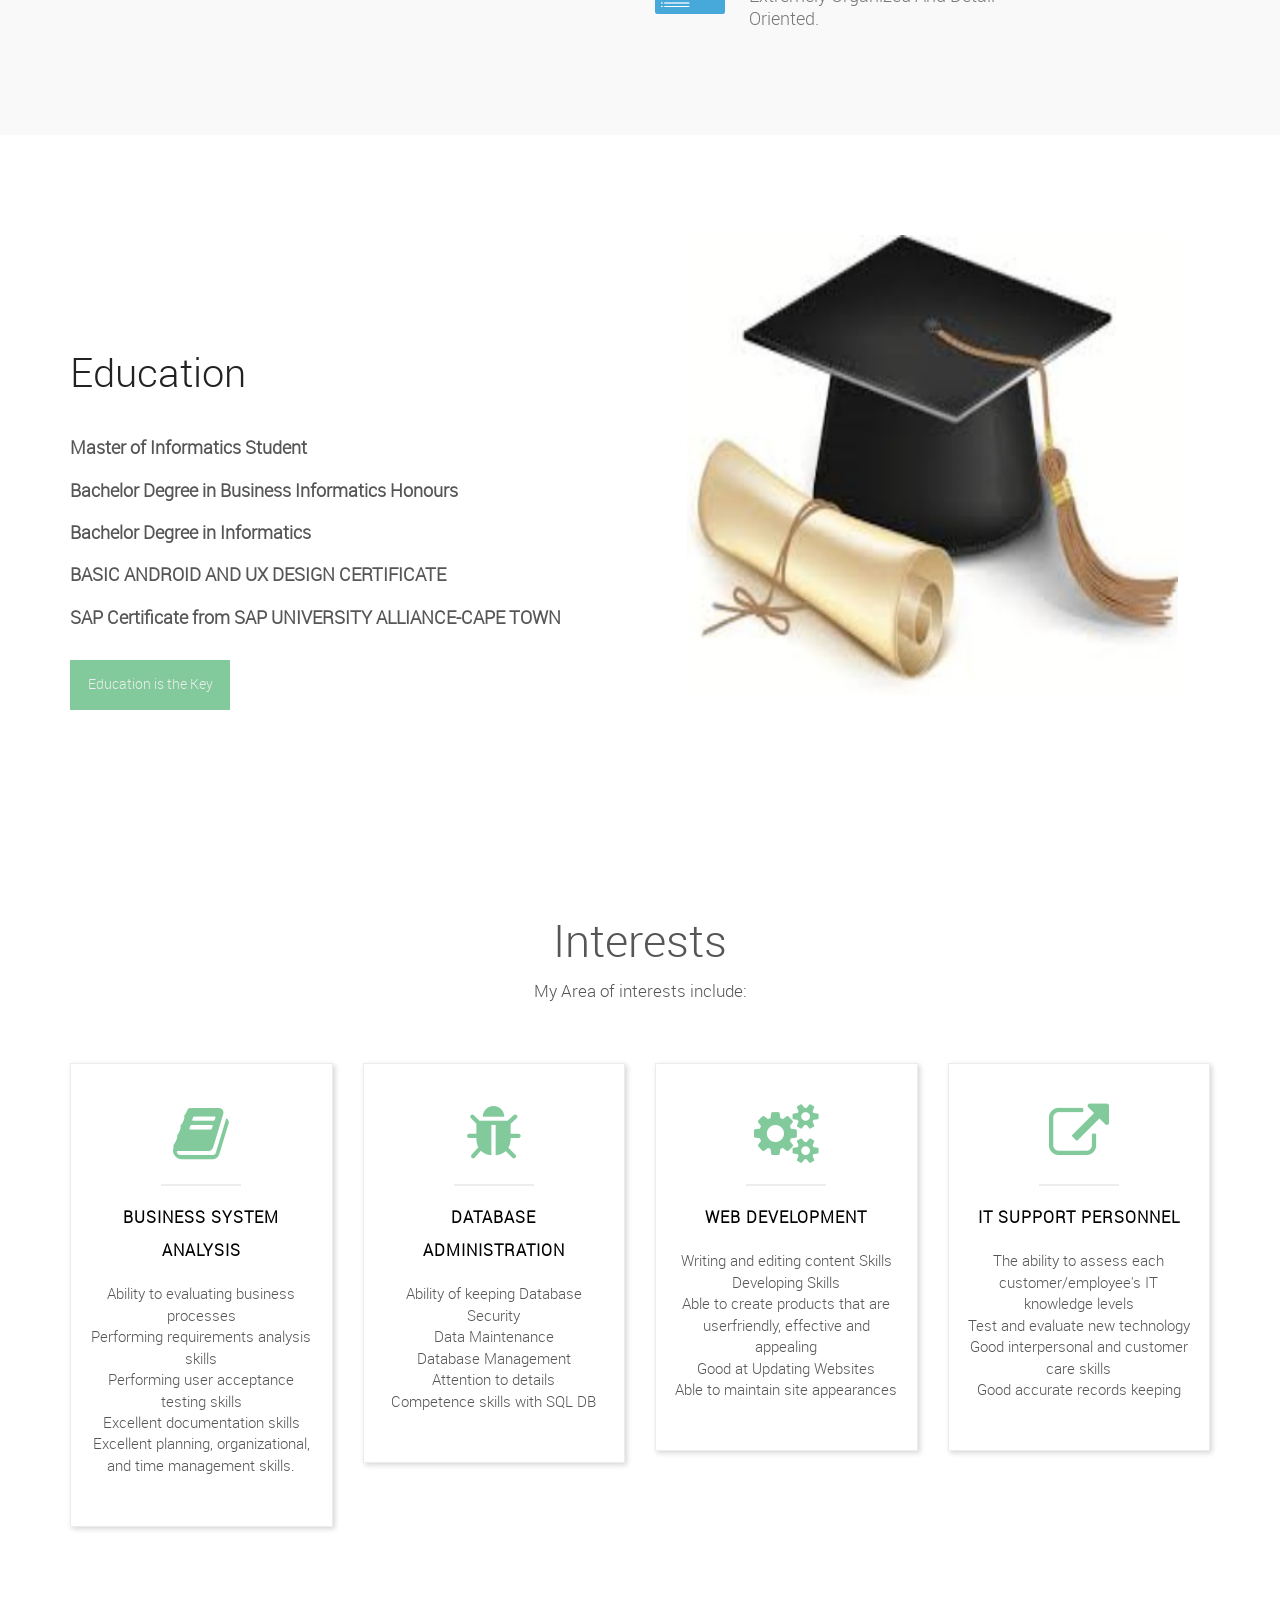
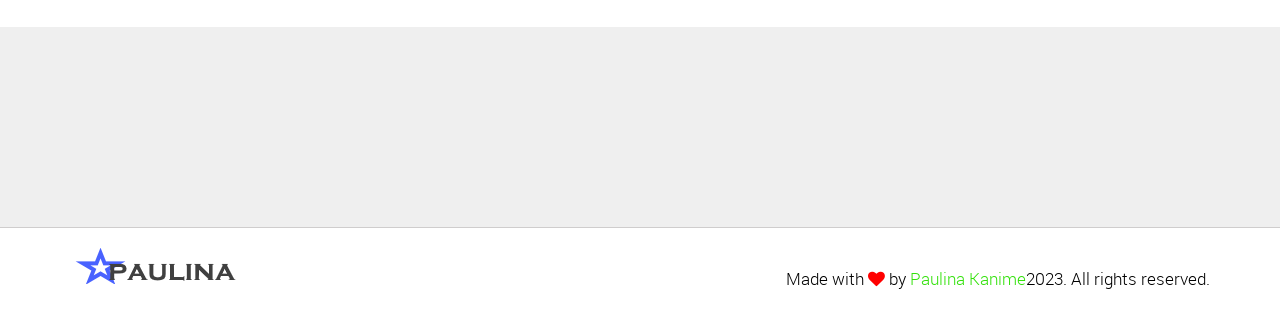
==== commit 40f58a60: "Update index.html" ====
--- a/index.html
+++ b/index.html
@@ -74,7 +74,7 @@
                                   <div class="home-content">
                                       <h1>Paulina Kanime</h1>
                                       <p>
-                                         I am a results-oriented and self-motivated IT Systems Expert with 10 years of experience in technology and software solutions. Throughout my career, I have successfully overseen and executed over four major projects, including School Management Systems, Point of Sale platforms, Wi-Fi rollout Project and an Immunisation Notification System. Notably, I am the co-founder and developer of a recognized health-focused operating system, health264.com. I have a strong interest in ERP systems, particularly SAP, and I hold a SAP Certificate from SAP University Alliance-CAPE TOWN. I am currently pursuing a Master's degree in Business Informatics at the Namibia University of Science and Technology. My goal is to expand my knowledge in Business Informatics and contribute to an organization that values continuous growth and professional development.
+                                         I am a results-oriented and self-motivated IT Systems Expert, with 10 years of experience in technology and software solutions. Throughout my career, I have successfully overseen and executed over four major projects, including School Management Systems, Point of Sale platforms, Wi-Fi rollout Project and an Immunisation Notification System. Notably, I am the co-founder and developer of a recognized health-focused operating system, health264.com. I have a strong interest in ERP systems, particularly SAP, and I hold a SAP Certificate from SAP University Alliance-CAPE TOWN. I am currently pursuing a Master's degree in Business Informatics at the Namibia University of Science and Technology. My goal is to expand my knowledge in Business Informatics and contribute to an organization that values continuous growth and professional development.
                                        </p>
                                       <div class="row">
 
